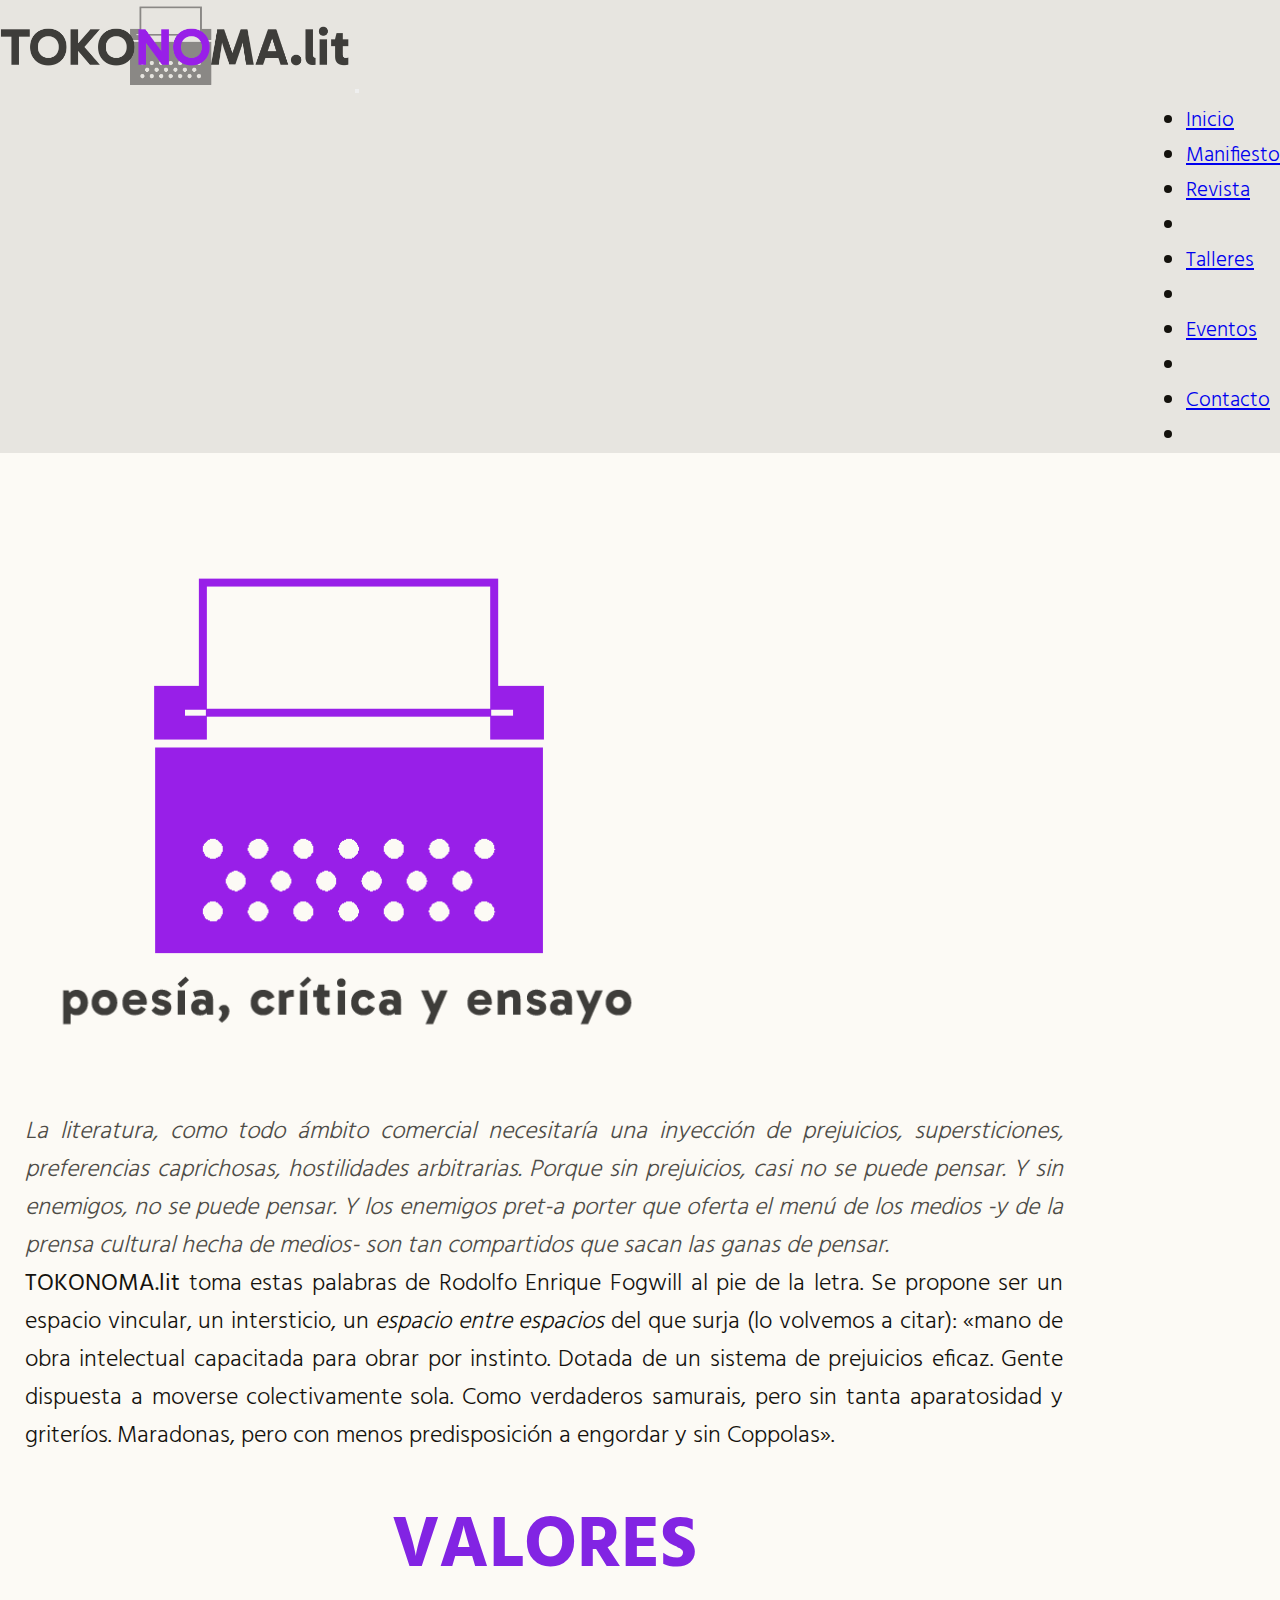
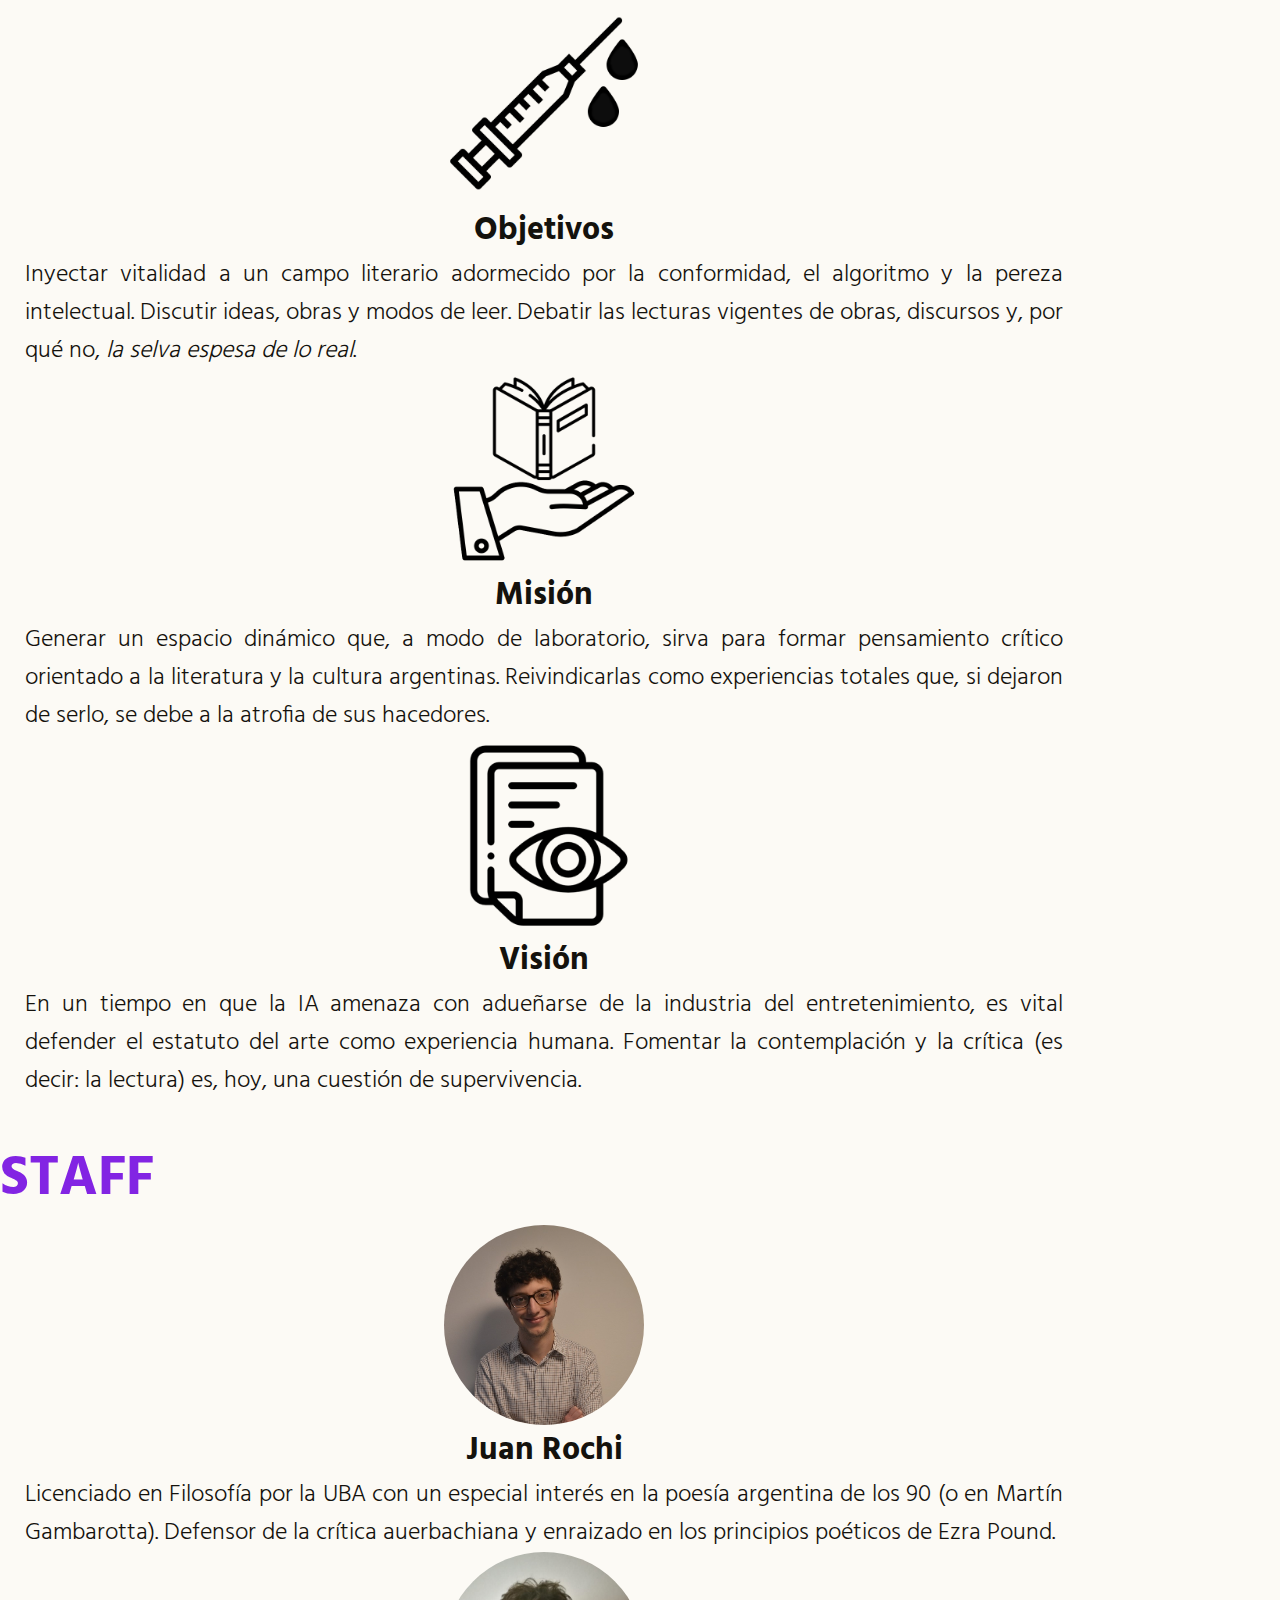
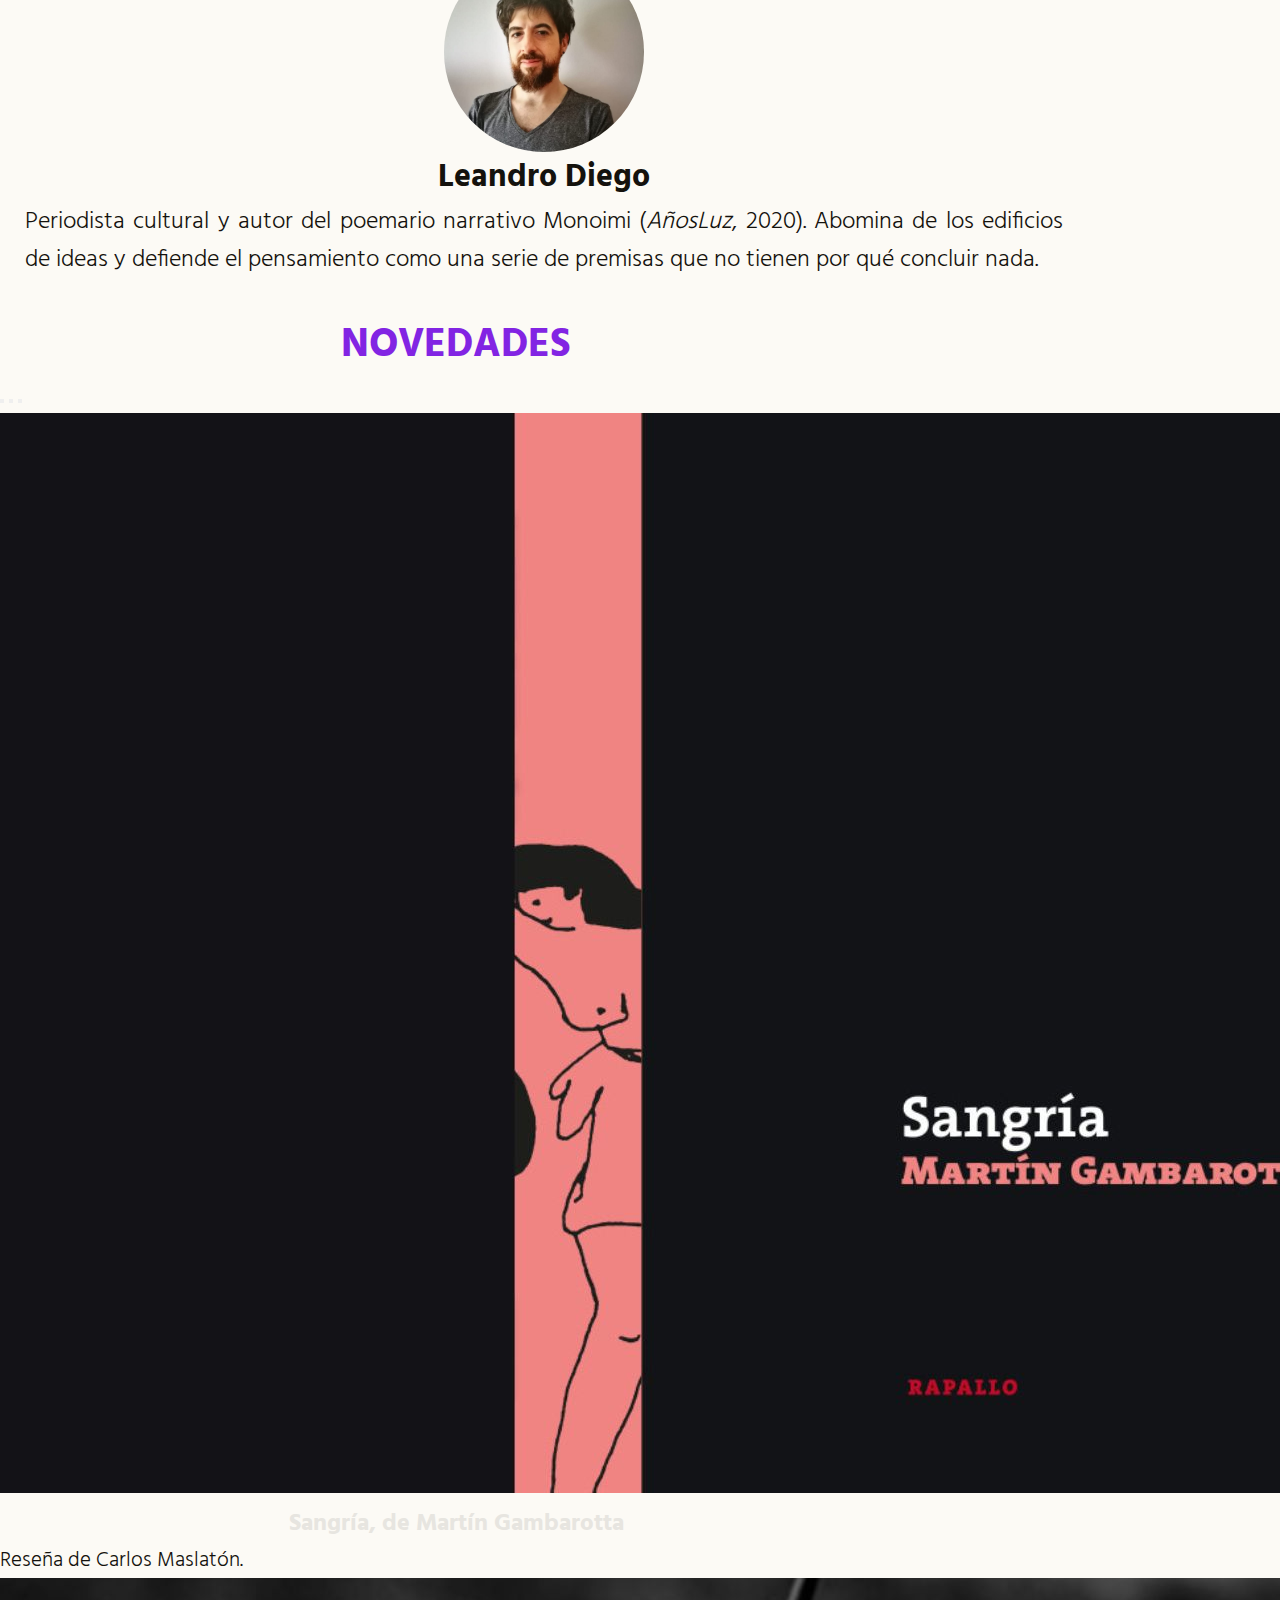
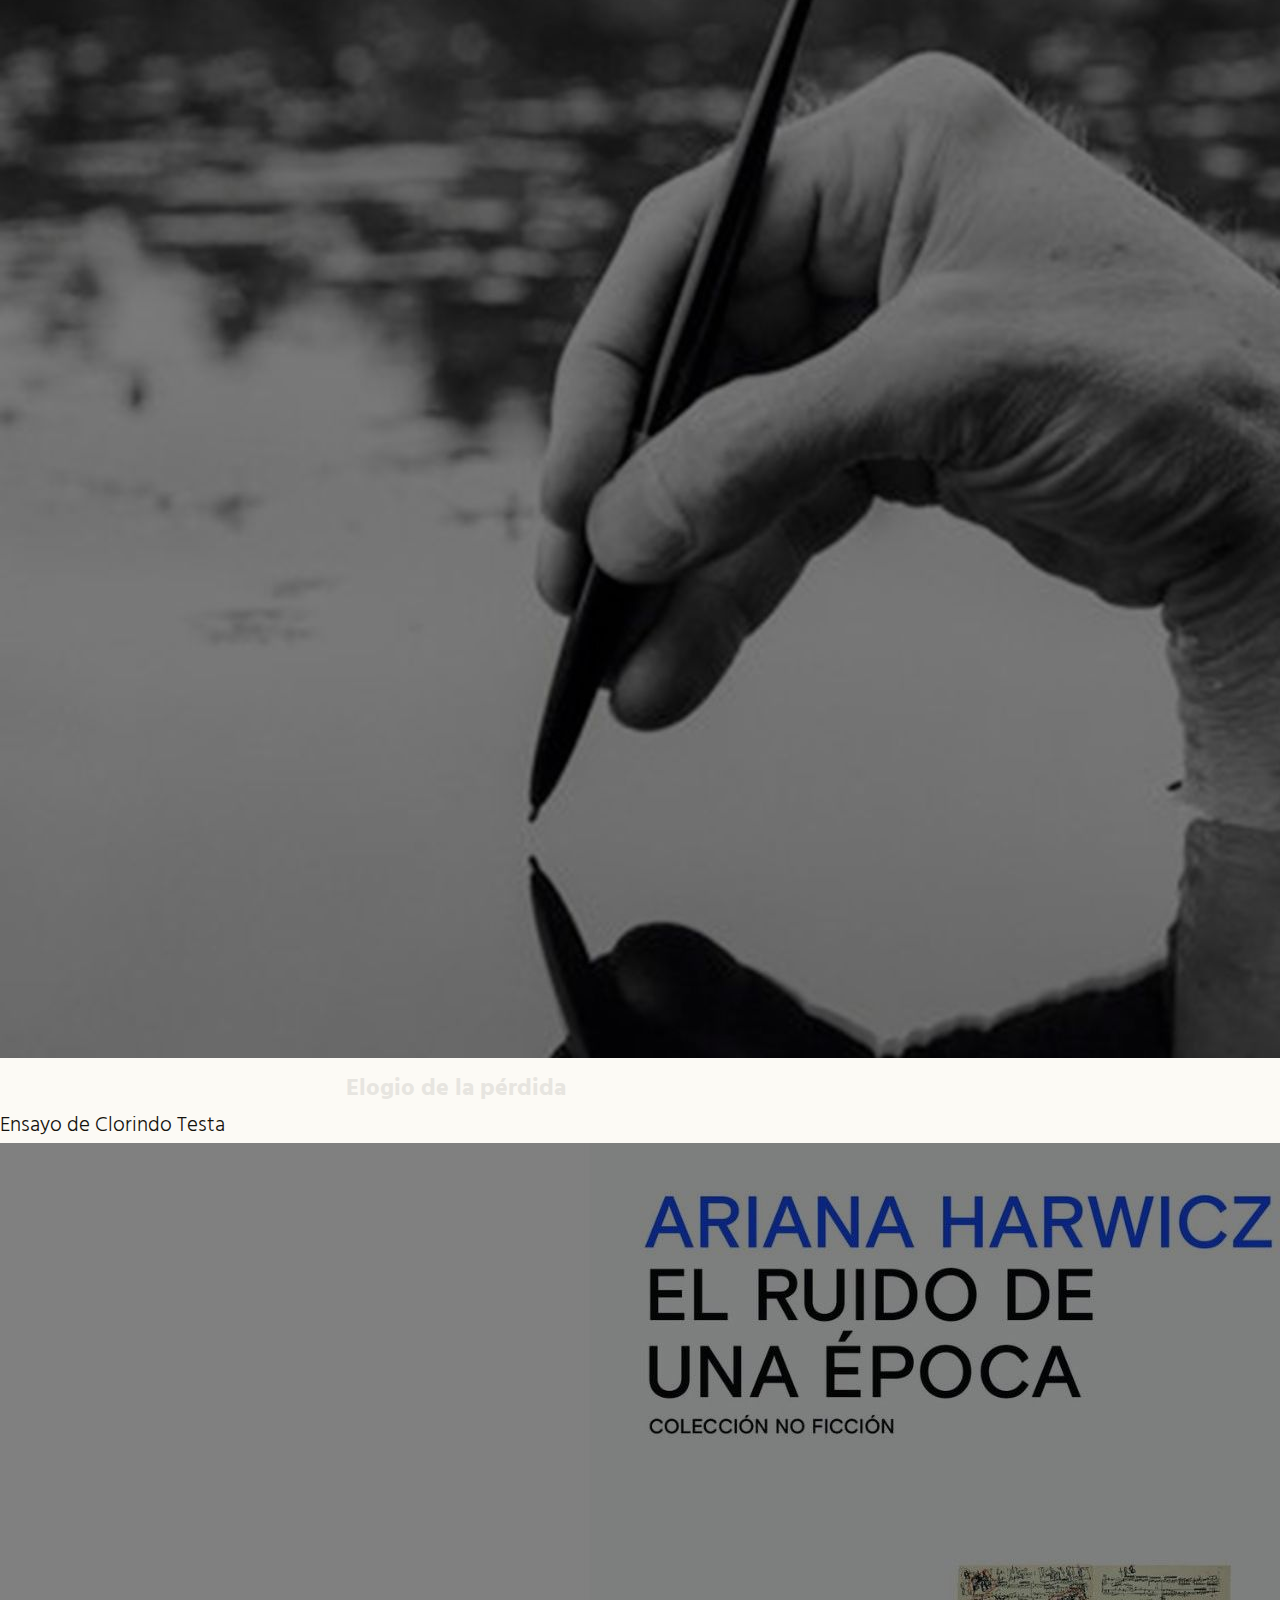
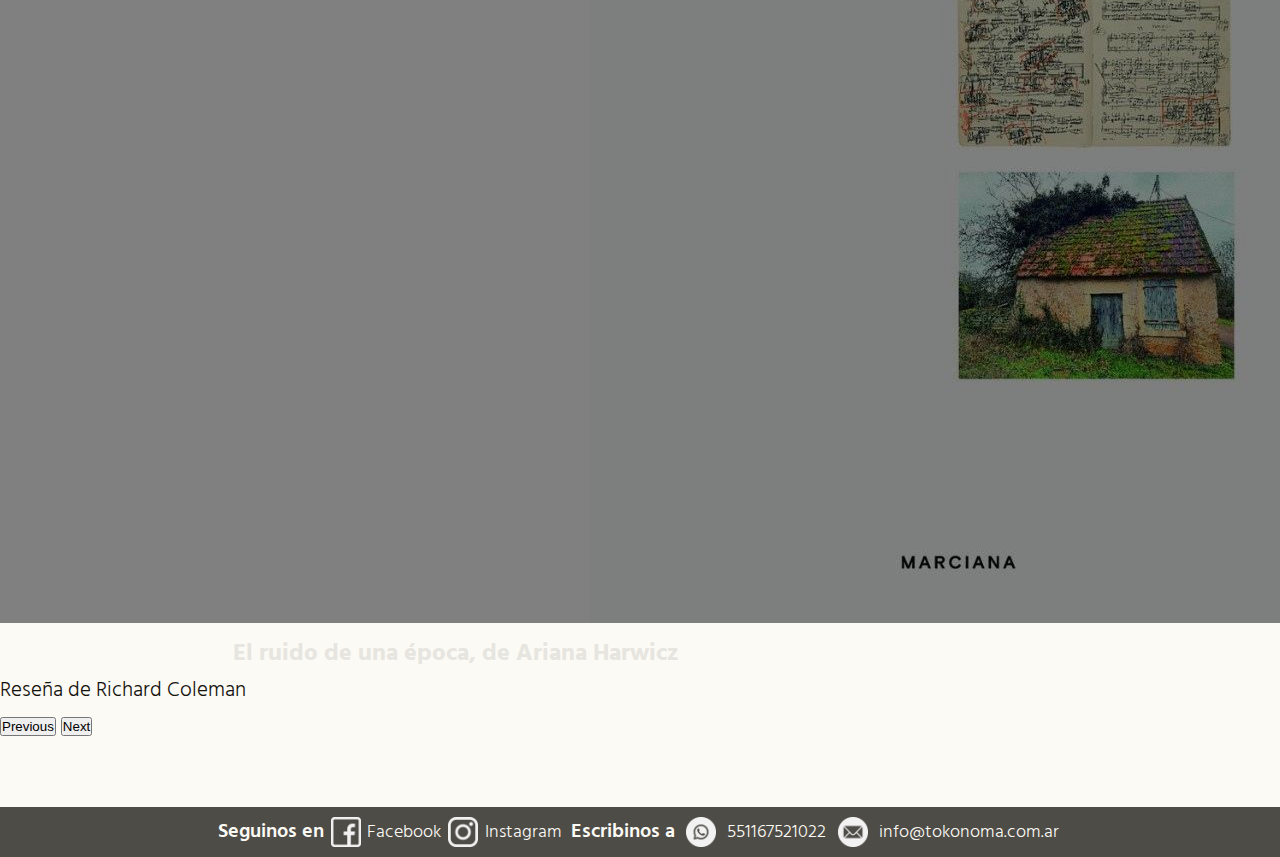
==== index.html @ 9d79e7ce "Update CSS general" ====
<!DOCTYPE html>
<html lang="en">
<head>
    <meta charset="UTF-8"> 
    <meta name="viewport" content="width=device-width, initial-scale=1.0">
    <title>TOKONOMA.lit</title> 
    <link href="https://cdn.jsdelivr.net/npm/bootstrap@5.3.2/dist/css/bootstrap.min.css" rel="stylesheet" integrity="sha384-T3c6CoIi6uLrA9TneNEoa7RxnatzjcDSCmG1MXxSR1GAsXEV/Dwwykc2MPK8M2HN" crossorigin="anonymous">
    <!--MI HOJA DE CSS -->
    <link rel="stylesheet" href="./CSS/Style.css">
</head>

<body>
     <!-- HEADER: section Logo & Menú -->
    <header>
        <nav class="navbar navbar-expand-lg bg-header-color">
            <div class="container">
              <a class="navbar-brand" href="index.html"><img src="./images/titulo-sitio.png" alt="logo y título del sitio"></a>
              <button class="navbar-toggler" type="button" data-bs-toggle="collapse" data-bs-target="#navbarNav" aria-controls="navbarNav" aria-expanded="false" aria-label="Toggle navigation">
                <span class="navbar-toggler-icon"></span>
              </button>
              <div class="collapse navbar-collapse navbar-align" id="navbarNav">
                <ul class="navbar-nav">
                  <li class="nav-item">
                    <a class="nav-link" aria-current="page" href="index.html">Inicio</a>
                  </li>
                  <li class="nav-item">
                    <a class="nav-link" href="./page/manifiesto.html">Manifiesto</a>
                  </li>
                  <li class="nav-item">
                    <a class="nav-link" href="./page/revista.html">Revista</a>
                <li class="nav-item">
                <li class="nav-item">
                        <a class="nav-link" href="./page/talleres.html">Talleres</a>
                    <li class="nav-item">
                    <li class="nav-item">
                            <a class="nav-link" href="./page/eventos.html">Eventos</a>
                    <li class="nav-item">
                    <li class="nav-item">
                            <a class="nav-link" href="./page/contacto.html">Contacto</a>
                    <li class="nav-item">
                </ul>
              </div>
            </div>
          </nav>

</header>
    <!-- FIN DE HEADER: section Logo & Menú -->
   
            <!-- HOME, sección 1 -->
 <main class="container container-general">
            <section id="presentacion" class="container seccion-presentacion ">
   
    <img class="imagen-presentacion container" src="./images/logo-completo.png" alt="logo de Tokonoma.lit">

<div class="contenedor-texto-presentacion">
    <p class="citas_index"><em>La literatura, como todo ámbito comercial necesitaría una inyección de prejuicios, supersticiones, preferencias caprichosas, hostilidades arbitrarias. Porque sin prejuicios, casi no se puede pensar. Y sin enemigos, no se puede pensar. Y los enemigos pret-a porter que oferta el menú de los medios -y de la prensa cultural hecha de medios- son tan compartidos que sacan las ganas de pensar.</em></p>
    <p class="parrafos_index"><strong>TOKONOMA.lit</strong> toma estas palabras de Rodolfo Enrique Fogwill al pie de la letra. Se propone ser un espacio vincular, un intersticio, un <em>espacio entre espacios</em> del que surja (lo volvemos a citar): «mano de obra intelectual capacitada para obrar por instinto. Dotada de un sistema de prejuicios eficaz. Gente dispuesta a moverse colectivamente sola. Como verdaderos samurais, pero sin tanta aparatosidad y griteríos. Maradonas, pero con menos predisposición a engordar y sin Coppolas».</p>
</div>
<br>
</section>

<!-- HOME, sección 2 -->
<h1>VALORES</h1>
<div class="container text-justify">
  <div class="row align-items-center">
    <div class="col col-md-12 col-xl-4">
        <div class="section-valores">
            <div class="contenedor-imagen-seccion-valores"> 
                <img class="imagenes_seccion_valores" src="./images/objetivos.png" alt="imagen ilustrativa sobre los objetivos del sitio">
            </div>
            <p class="subtitulos-index">Objetivos</p>
        <p class="parrafos_index">Inyectar vitalidad a un campo literario adormecido por la conformidad, el algoritmo y la pereza intelectual. Discutir ideas, obras y modos de leer. Debatir las lecturas vigentes de obras, discursos y, por qué no, <em>la selva espesa de lo real</em>.</p>
    </div>
    </div> 
    <div class="col col-md-12 col-xl-4">
        <div class="section-valores">
            <div class="contenedor-imagen-seccion-valores">
            <img class="imagenes_seccion_valores" src="./images/mision.png" alt="imagen ilustrativa de la misión del sitio">
        </div>
                <p class="subtitulos-index">Misión</p>
            <p class="parrafos_index">Generar un espacio dinámico que, a modo de laboratorio, sirva para formar pensamiento crítico orientado a la literatura y la cultura argentinas. Reivindicarlas como experiencias totales que, si dejaron de serlo, se debe a la atrofia de sus hacedores.</p>
        </div>
    </div>
    <div class="col col-md-12 col-xl-4">
        <div class="section-valores">
            <div class="contenedor-imagen-seccion-valores">
        <img class="imagenes_seccion_valores" src="./images/vision.png" alt="imagen ilustrativa de la visión del sitio">
        </div>
            <p class="subtitulos-index">Visión</p>
            <p class="parrafos_index">En un tiempo en que la IA amenaza con adueñarse de la industria del entretenimiento, es vital defender el estatuto del arte como experiencia humana. Fomentar la contemplación y la crítica (es decir: la lectura) es, hoy, una cuestión de supervivencia.</p>
        </div>
    </div>
  </div>
</div>
<br>

            <!-- HOME, sección 3 -->
            <div class="container text-center">
                <h2>STAFF</h2>
                  <div class="row">
                    <div class="col col-md-12 col-xl-6">
                      <div class="section-valores">
                <div class="contenedor-section-staff">
                <div class="contendor-imagen-section-staff"><img class="imagenes_seccion_staff" src="./images/juan.jpg" alt="Foto presentación de Juan Rochi"></div>
                    <p class="subtitulos-index">Juan Rochi</p>
                    <p class="parrafos_index">Licenciado en Filosofía por la UBA con un especial interés en la poesía argentina de los 90 (o en Martín Gambarotta). Defensor de la crítica auerbachiana y enraizado en los principios poéticos de Ezra Pound.</p>
                </div>
                </div>
                    </div>
                    <div class="col col-md-12 col-xl-6">
                      <div class="section-valores">
                <div class="contenedor-section-staff">
                        <div class="contendor-imagen-section-staff"><img class="imagenes_seccion_staff" src="./images/leandro.jpg" alt="Foto presentación de Leandro Diego"></div>
                    <p class="subtitulos-index">Leandro Diego</p>
                    <p class="parrafos_index">Periodista cultural y autor del poemario narrativo Monoimi (<em>AñosLuz</em>, 2020). Abomina de los edificios de ideas y defiende el pensamiento como una serie de premisas que no tienen por qué concluir nada.</p>
                </div>
                </div>
                    </div>
                  </div>
                </div>
                <br>


            <!-- HOME, sección 4 -->
            <section class="container container-carousel">
            <h3>NOVEDADES</h3>
            <div id="carouselExampleCaptions" class="carousel slide">
              <div class="carousel-indicators">
                <button type="button" data-bs-target="#carouselExampleCaptions" data-bs-slide-to="0" class="active" aria-current="true" aria-label="Slide 1"></button>
                <button type="button" data-bs-target="#carouselExampleCaptions" data-bs-slide-to="1" aria-label="Slide 2"></button>
                <button type="button" data-bs-target="#carouselExampleCaptions" data-bs-slide-to="2" aria-label="Slide 3"></button>
              </div>
              <div class="carousel-inner">
                <div class="carousel-item active">
                  <img src="./images/carousel-img-1.jpg" class="d-block w-100" alt="imagen ilustrativa de la primera de las novedades">
                  <div class="carousel-caption d-none d-md-block">
                    <h5 class="h5-fondo-oscuro">Sangría, de Martín Gambarotta</h5>
                    <p>Reseña de Carlos Maslatón.</p>
                  </div>
                </div>
                <div class="carousel-item">
                  <img src="./images/carousel-img-2.jpg" class="d-block w-100" alt="imagen ilustrativa de la segunda de las novedades">
                  <div class="carousel-caption d-none d-md-block">
                    <h5 class="h5-fondo-oscuro">Elogio de la pérdida</h5>
                    <p>Ensayo de Clorindo Testa</p>
                  </div>
                </div>
                <div class="carousel-item">
                  <img src="./images/carousel-img-3.jpg" class="d-block w-100" alt="imagen ilustrativa de la tercera de las novedades">
                  <div class="carousel-caption d-none d-md-block">
                    <h5 class="h5-fondo-oscuro">El ruido de una época, de Ariana Harwicz</h5>
                    <p>Reseña de Richard Coleman</p>
                  </div>
                </div>
              </div>
              <button class="carousel-control-prev" type="button" data-bs-target="#carouselExampleCaptions" data-bs-slide="prev">
                <span class="carousel-control-prev-icon" aria-hidden="true"></span>
                <span class="visually-hidden">Previous</span>
              </button>
              <button class="carousel-control-next" type="button" data-bs-target="#carouselExampleCaptions" data-bs-slide="next">
                <span class="carousel-control-next-icon" aria-hidden="true"></span>
                <span class="visually-hidden">Next</span>
              </button>
              <br>
            </div>
        </section>

</main>

            <!-- FOOTER -->
<footer>
    
 <section class="footer row container-fluid">   
<div class="footer-redes col-12 col-lg-6" id="RRSS">
    <div class="contenedor-redes">
        <div class="contenedor-iconos-redes">
<p class="titulo-redes">Seguinos en</p>
<div class="icono-facebook"><img src="./images/facebook.png" alt="logo de Facebook"></div>
<div class="link-facebook"><a href="https://facebook.com/tokonoma.lit">Facebook</a></div>
<div class="icono-instagram"><img src="./images/logotipo-de-instagram.png" alt="logo de Instagram"></div>
<div class="link-instagram"><a href="https://instagram.com/tokonoma.lit">Instagram</a></div>
</div>
    </div>
</div>

<div class="footer-contacto col-12 col-lg-6" id="MAIL & TEL">
    <div class="contenedor-contacto">
        <div class="contenedor-iconos-contacto">
        <p class="titulo-contacto">Escribinos a</p>
        <div class="icono-whatsapp"><img src="./images/whatsapp.png" alt="logo de WhatsApp"></div>
        <div class="link-whatsapp"><a href="https://wa.me/5491167521022">551167521022</a></div>
        <div class="icono-mail"><img src="./images/correo-electronico.png" alt="logo de correo electrónico"></div>
        <div class="link-mail"><a href="mailto:talleres.leandrodiego@gmail.com">info@tokonoma.com.ar</a></div>
    </div>
    </div>
</div>
</section>
</footer>
<script src="https://cdn.jsdelivr.net/npm/bootstrap@5.3.2/dist/js/bootstrap.bundle.min.js" integrity="sha384-C6RzsynM9kWDrMNeT87bh95OGNyZPhcTNXj1NW7RuBCsyN/o0jlpcV8Qyq46cDfL" crossorigin="anonymous"></script>
</body>
</html>
---- CSS/Style.css ----
/* estructura de comentarios*/

/*edición css x  IDs*/

                                                                /* COLORES

fondo claro #FCFAF5
texto sobre fondo claro #0D0D0D
citas sobre fondo claro #4E4C47

fondo oscuro (footer) #4E4C47
texto sobre fondo oscuro  #FCFAF5

fondo medio (header y widgets) #E7E5E0

color de acento / links #8224E3

                                                                    */



/*Fuente importada desde GoogleFonts*/

@import url('https://fonts.googleapis.com/css2?family=Hind:wght@300;500;700&family=Young+Serif&display=swap');
/*cómo citar la fuente: 
font-family: 'Hind', sans-serif;
font-family: 'Young Serif', serif;*/

                                                 /*UNIDAD DE MEDIDA = 1REM = 16PX*/

html {
    font-family: 'Hind', sans-serif;
    font-size: 100%;
}

*  {
    margin: 0;
    padding: 0;
    box-sizing: border box;
    }
    

                                                /* TAMAÑOS DE FUENTE, GENERAL *

                                               /* CSS HEADER */

                                                  /* CSS HEADER */


.navbar-align{
    display:flex;
    justify-content: right;
}
        
 header img {
width: 350px;
 }
.bg-header-color {
 background-color: #E7E5E0;   
}

 nav a:visited {
    color:dimgray;
        }
nav a:hover {
    text-decoration: overline;
}

nav a:active {
    text-decoration: overline;
    color:#8224e3;
}

 
 
 /* CSS para la página INDEX */
                                                                                                                    /* ejemplo x etiqueta */
 body {
    background-color: #FCFAF5;
}
    body {
     font-family: 'Hind', sans-serif;
     font-weight: 300;
     font-size: 16pt;
     text-align: justify;
     color: #14120D;
    }

.caja-presentacion {
display: flex;
flex-direction: column;
justify-content: center;
padding-bottom: 50px;
}

.seccion-presentacion {
    display: flex;
    flex-direction: column;
    justify-content: center;
}

@media screen and (min-width: 990px) {
    .imagen-presentacion {
    width:696px;
    }
    }
        

.contenedor-texto-presentacion {
    display: flex;
    flex-direction: column;
    justify-content: center;
    padding: 0px 25px 0px 25px;
}


    .contenedor-valores {
display: flex;
flex-wrap: wrap;
justify-content: center;
flex-direction: row;
align-items: center;
padding-bottom: 50px;
background-color: #F3F1EC;
 }

 .imagenes_seccion_valores {
    width: 200px;
 }

 .imagenes-seccion-revista {
    width: 100%;
    border-radius: 5%;
 }

 .contenedor-imagen-seccion-valores {
    display: flex;
    justify-content: center;
 }

 .contenedor-imagen-seccion-revista {
    display: flex;
    justify-content: center;
 }

 .subtitulos-index {
    text-align: center;
    font-size: 2rem; 
    font-weight: bold;  
    
 }

 .subtitulos-revista {
    text-align: center;
    font-size: 2rem; 
    font-weight: bold;  
    
 }

 .sub-subtitulos-index {
    text-align: center;
    font-size: 2rem; 
    font-weight:400;
 }



 .grilla-valores {
display: flex;
justify-content: center;
 }

 .section-valores {
    padding: 0px 25px 0px 25px;
 }

 .section-revista {
    padding: 0px 25px 0px 25px;
 }


.contenedor-satff {
    display:flex;
    justify-content: center;
    flex-direction: column;
    padding-bottom: 50px;
}

.section-staff {
    padding: 0px 125px 0px 125px;
}

.grilla-staff {
    display: flex;
    justify-content: center;
    flex-direction:row;
     }

.imagenes_seccion_staff {
        width: 200px;
}

.contenedor-section-staff {
    display:flex;
    justify-content: center;
    flex-direction: column;  
}

.contendor-imagen-section-staff {
    display: flex;
    justify-content: center;
}

.imagenes_seccion_staff {
    border-radius: 100%;
}

.contenedor-novedades {
    display: flex;
    justify-content: center;
    flex-direction: column;
    padding-bottom: 50px;
    background-color: #F3F1EC;
}

.contenedor-video {
    display:flex;
    justify-content: center;
}

    .citas_index {
        font-size: 1.5rem;
    color: #4E4C47;
    font-style: italic;
    }

.parrafos_index {
    font-size: 1.5rem;
    text-align: justify;
}

.parrafos_index {
    font-size: 1.5rem;
    text-align: justify;
}

.contenedor-talleres3 {
    padding-bottom: 100px;
}

.check-align {
    text-align: center;
    display: flex;
    justify-content: center;
}

.button-submit-align {
    display: flex;
    justify-content: center;   
}
                                                        /* CSS GENERAL */
h1 {
font-size: 4.5rem; 
text-align: center;
color: #8224e3;
}
                                                         
h2 {
font-size: 3.5rem;
color: #8224e3;
}
                                                         
h3{
font-size: 2.5rem;
text-align: center;
color: #8224e3;
}

h4 {
font-size: 2rem; 
text-align: center;
color: #8224e3;   
}

h5 {
    font-size: 1.5rem; 
    text-align: center;
    color:#14120D;    
}

.h5-fondo-oscuro {
    font-size: 1.5rem; 
    text-align: center;
    color:#E7E5E0;    
}

.h1_en_index {
    font-size: 4.5rem; 
    text-align: center;
    color: #8224e3;    
}

                                                        /* CSS MANIFIESTO */
.texto_manifiesto {
    font-size: 1.5rem;
}
.contenedor-manifiesto {
    display: flex;
    flex-direction: column;
    justify-content: center;
    padding: 0px 25px 50px 25px;
}


                                                        /* CSS TALLERES */
.contenedor-talleres {
    display: flex;
    flex-direction: column;
    justify-content: center;
    padding: 0px 25px 50px 25px; 
}

.contenedor-talleres2 {
    display:flex;
    justify-content: center;
    padding-bottom: 50px;
}
                                                        /* CSS REVISTA */

.contenedor-revista {
    display: flex;
    flex-direction: column;
    justify-content: center;
    padding: 0px 25px 50px 25px; 
}

.grid-container {
    display: grid;
    grid-template-areas: 
    "img1 img2 texto2"
    "img1 img3 img3"
    "texto1 texto3 texto3";
    grid-template-columns: 1fr 1fr 1fr;
    grid-template-rows: 450px 550px 200px;
    justify-content: center;
    row-gap: 20px;
    column-gap: 20px;
    
}

.grid-container img {
    width:100%;
    height:100%;
}

.grid-img-1 {
grid-area: img1;
}

.grid-img-2 {
    grid-area: img2;   
}

.grid-img-3 {
    grid-area: img3;  
}

.grid-texto-titulo {
    text-align: center;
    font-size: 2rem; 
    font-weight: bold;  
}

.grid-texto-1 {
    grid-area: texto1;
}

.grid-texto-2 {
    grid-area: texto2;
    align-self: center;
}

.grid-texto-3 {
    grid-area: texto3;
}

/* MEDIA QUERYS */



                                                        /* CSS EVENTOS */
.contendor-eventos {
    display: flex;
    flex-direction: column;
    justify-content: center;
    padding: 0px 25px 50px 25px;   
}  

.contenedor-presentacion-eventos {
    display: flex;
    flex-direction: column;
    justify-content: center;
    padding-bottom: 50px;
}

.contenedor-fecha-eventos {
    display: flex;
    flex-direction: column;
    justify-content: center;
    padding-bottom: 50px;  
}

.contenedor-calendario {
    display: flex;
    flex-direction: column;
    justify-content: center;  
}

.texto-eventos-fecha {
    text-align: center;
    font-size: 2rem;
}

.contenedor-lugar-eventos {
    display: flex;
    flex-direction: column;
    justify-content: center;
    padding-bottom: 50px;   
}

.contenedor-mapa {
    text-align: center;
}

.texto-eventos-lugar {
    text-align: center;
    font-size: 2rem;
}

.h2-en-paginas {
    color: #14120D;
    text-align: center;
}

.h3-en-paginas {
    color: #14120D;
    text-align: center;
}
    
.h4-en-paginas {
    color: #14120D;
    text-align: center;
}

.descripción_eventos {
    font-size: 1.5rem;
}
                                                        /* CSS CONTACTO */

.contenedor-pagina-contacto {
    display: flex;
    flex-direction: column;
    justify-content: center;
    padding: 0px 25px 50px 25px;  
}

.formulario_contacto {
    font-size: 1.5rem;
}

.formulario_contacto {
    text-align: center;
}
                                                        /* CSS para el FOOTER */

@media only screen and (min-width: 990px) {
.footer {
    Height:50px
}
}
        
@media only screen and (max-width: 989px) {
    .footer {
Height:90px
}
}
                                                            

footer {
    background-color: #4E4C47;
    font-family: 'Hind', sans-serif;
    color: #FCFAF5;
    font-weight: 600;
    display: flex;
    justify-content: center;
}

footer img, svg{
    width: 30px;
}

footer a {
    font-family: 'Hind', sans-serif;
    color: #FCFAF5;
    font-weight: 300;
}

.footer {
    display: flex; 
    justify-content: center;
    padding: 0px 25px 0px 25px;
   
 }

 footer a {
    text-decoration: none;
    font-size: 1.1rem;
 }

 footer p {
    font-size: 1.25rem;
    color: #FCFAF5;
 }

.titulo-redes {
    display: flex;
    align-self: center;
    text-align: start;
}


 .footer-redes {
    display: flex;
    justify-content: center;
     }

.contenedor-redes {
    display: flex;
    align-items: center;
}

.contenedor-iconos-redes {
    display: flex;
    align-items: center;
    width: 350px;
    justify-content: space-around;
}
.titulo-redes{
    margin: 0px 0px 0px 0px;
}

.titulo-contacto {
    margin: 0px 0px 0px 0px;    
}
.icono-facebook {
    display: flex;
    align-self: center;
}

.icono-instagram {
    display: flex;
    align-self: center;
}

.contenedor-contacto{
display: flex;
align-items: center;    
}

.titulo-contacto {
text-align: right;
}

.footer-contacto {
    display: flex;
    justify-content: center;
     }

.contenedor-iconos-contacto {
    display: flex;
    align-items: center;
    width: 500px;
    justify-content: space-around;
}

.icono-whatsapp {
    display: flex;
    align-self: center;
}

.icono-mail {
    display: flex;
    align-self: center;
}
 
@media screen and (min-width: 1200px) {
    .container-carousel {
        width: 912px;
    }
    }


    .container-general {
        margin-top: 5%;
        margin-bottom: 5%;
    }
    @media screen and (min-width: 1200px) {
        .container-general {
            width: 85%;
            margin-top: 5%;
            margin-bottom: 5%;
        }
        }
.btn-purpura {
    background-color: #8224e3;
    color: #F3F1EC;
    
}
.btn-align {
    display: flex;
    justify-content: center;
    background-position-y: bottom;
}
.col-margin {
    margin-bottom: 25px;
}
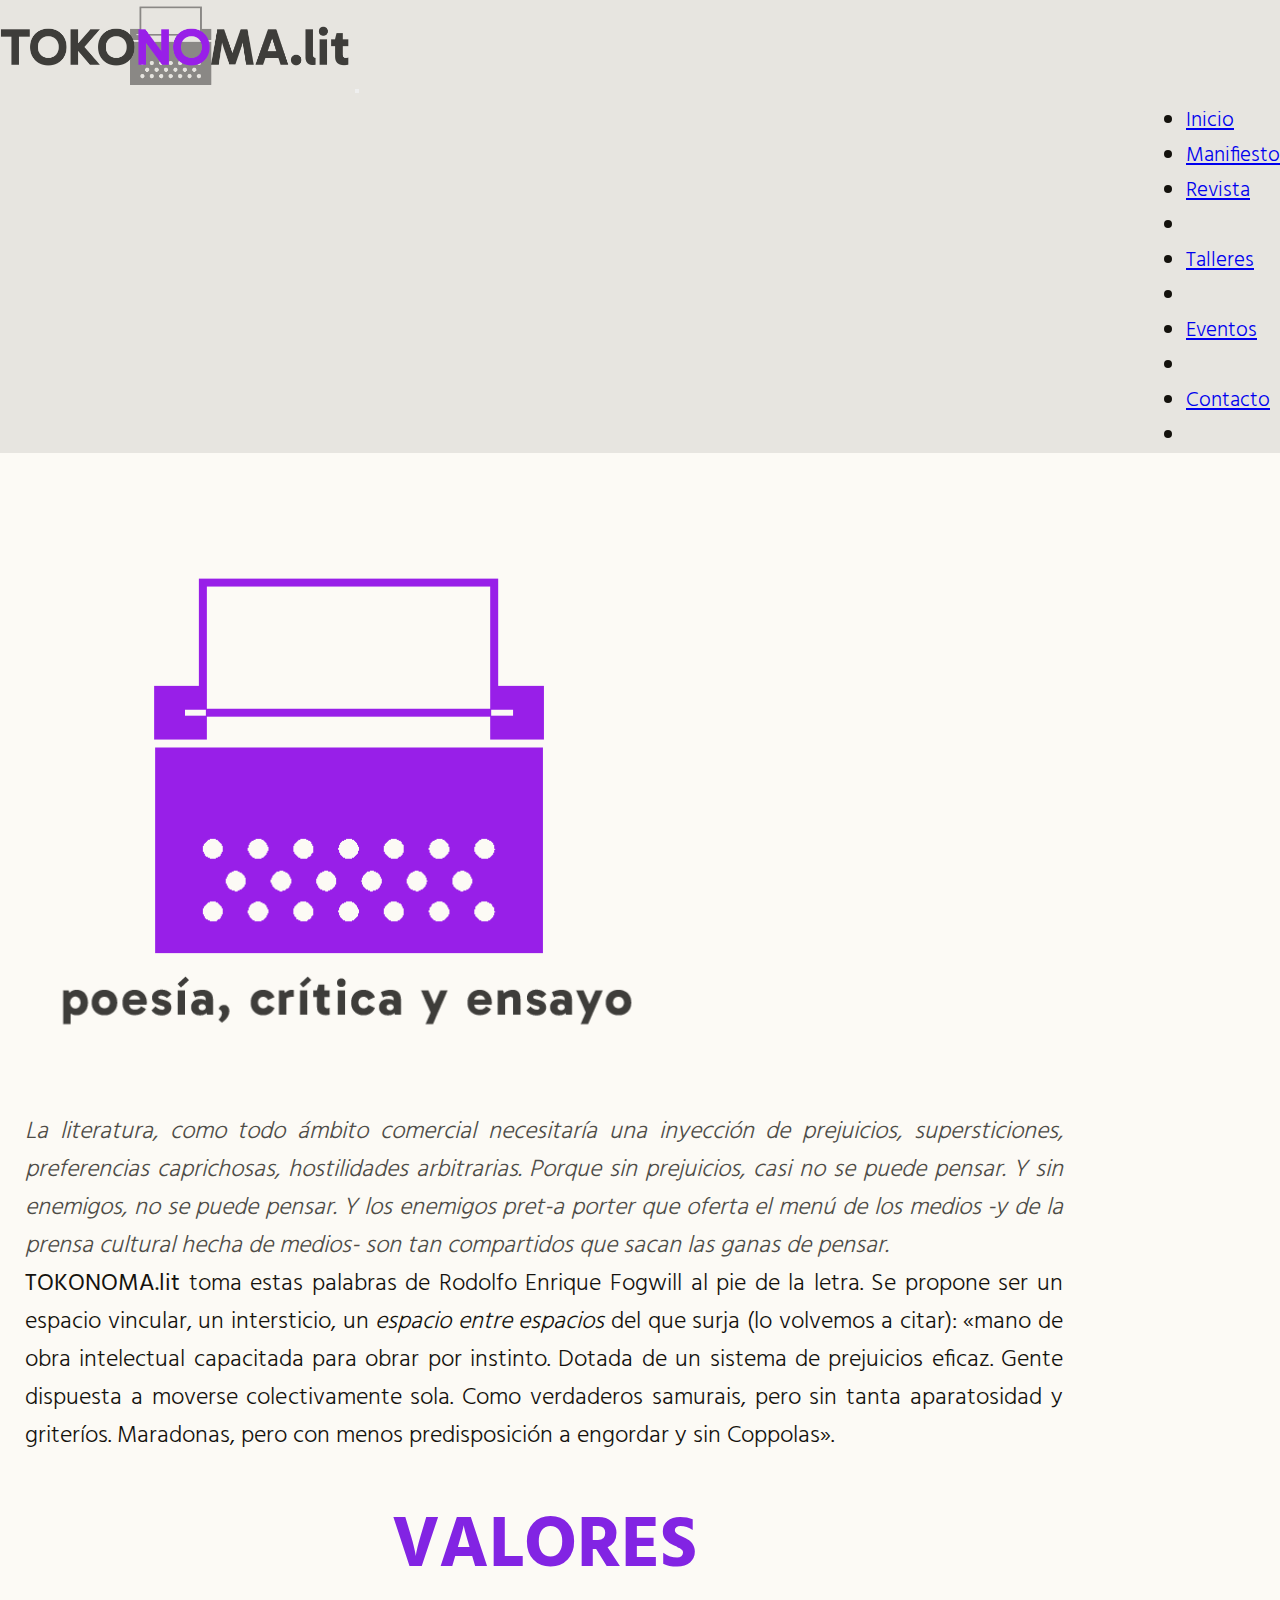
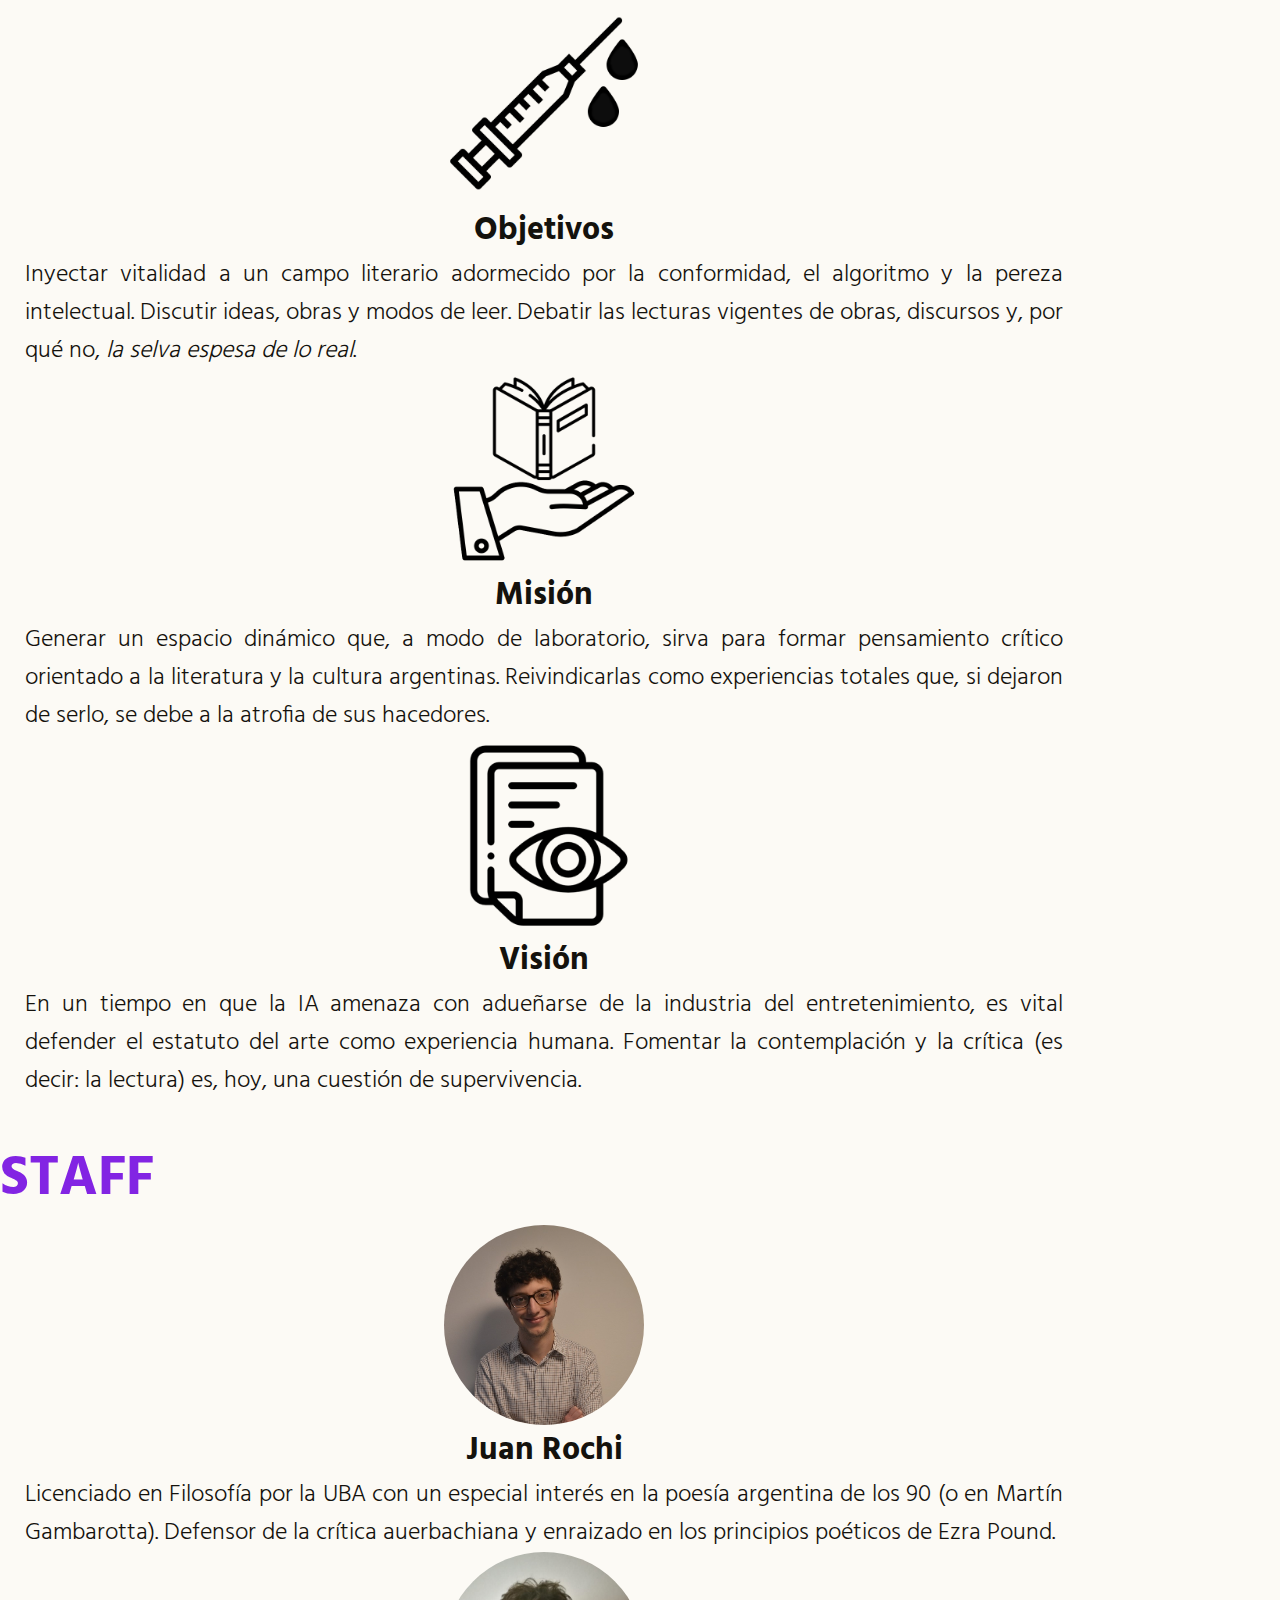
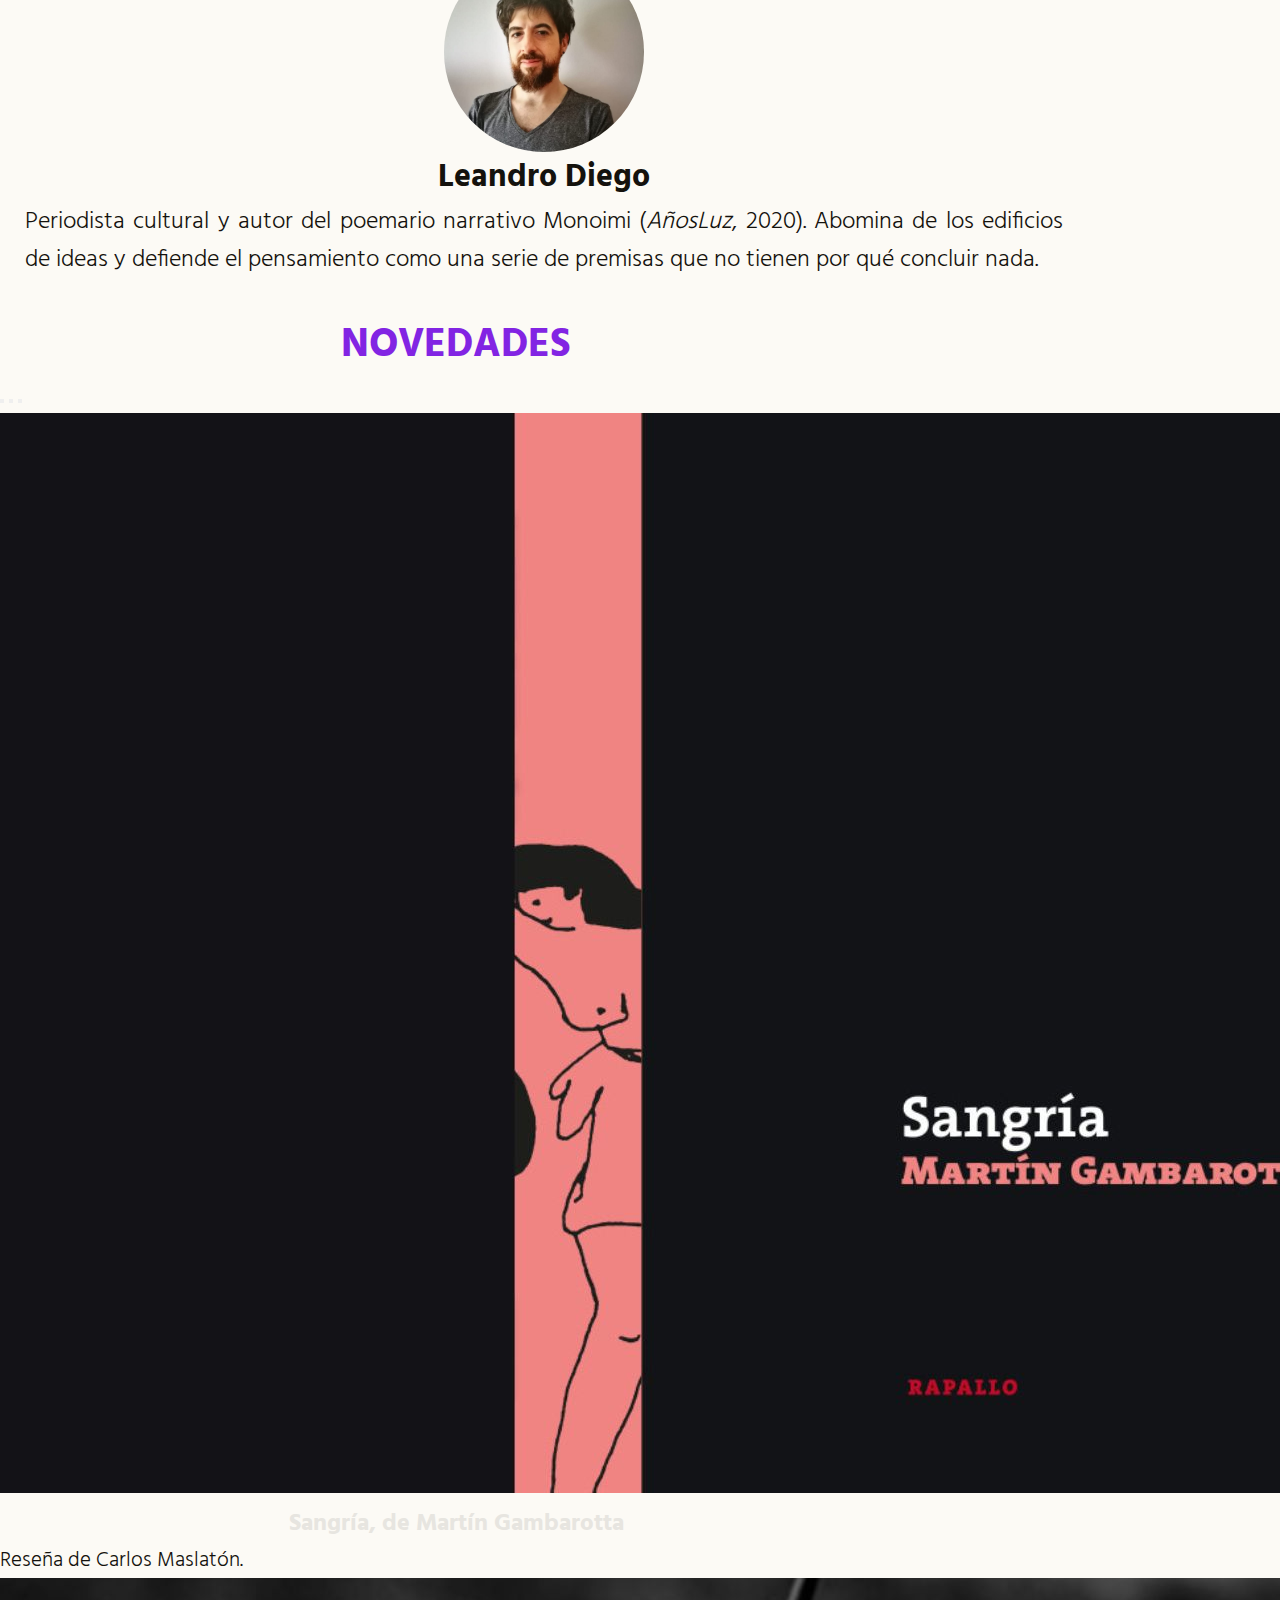
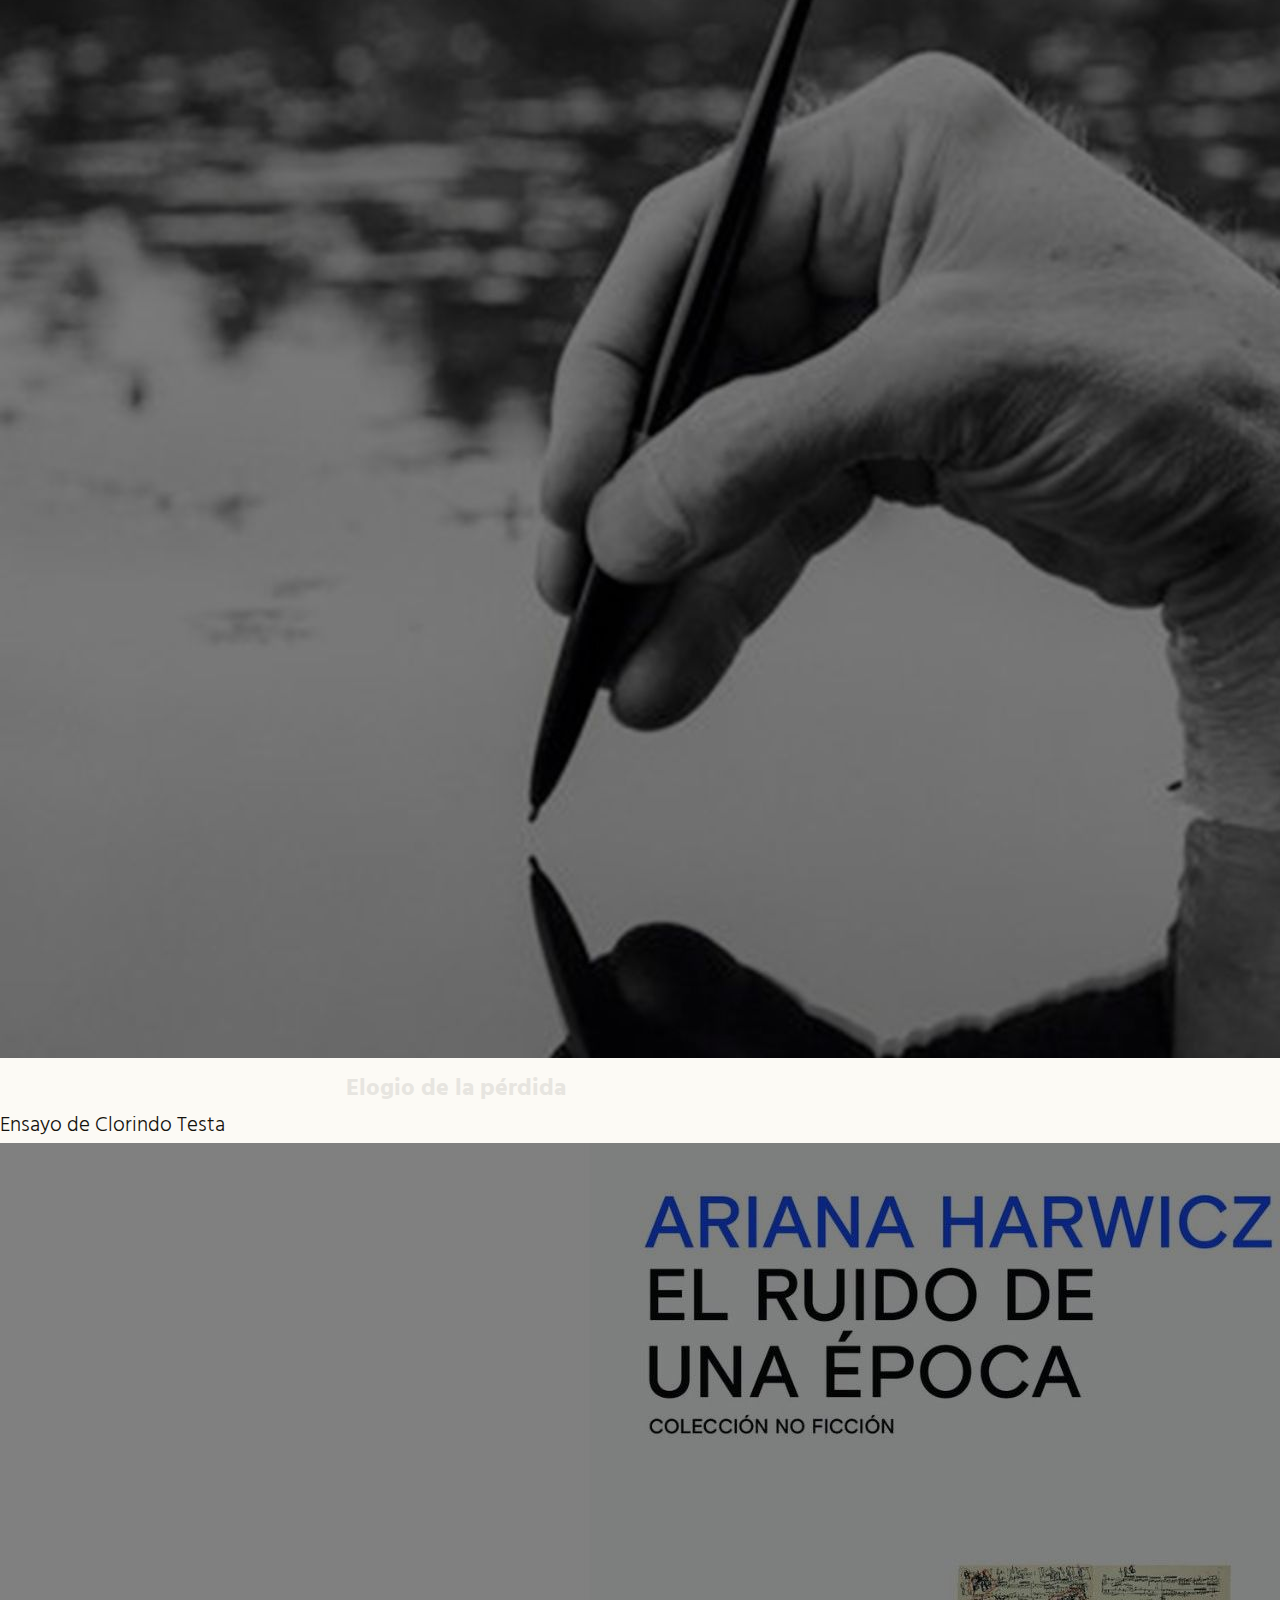
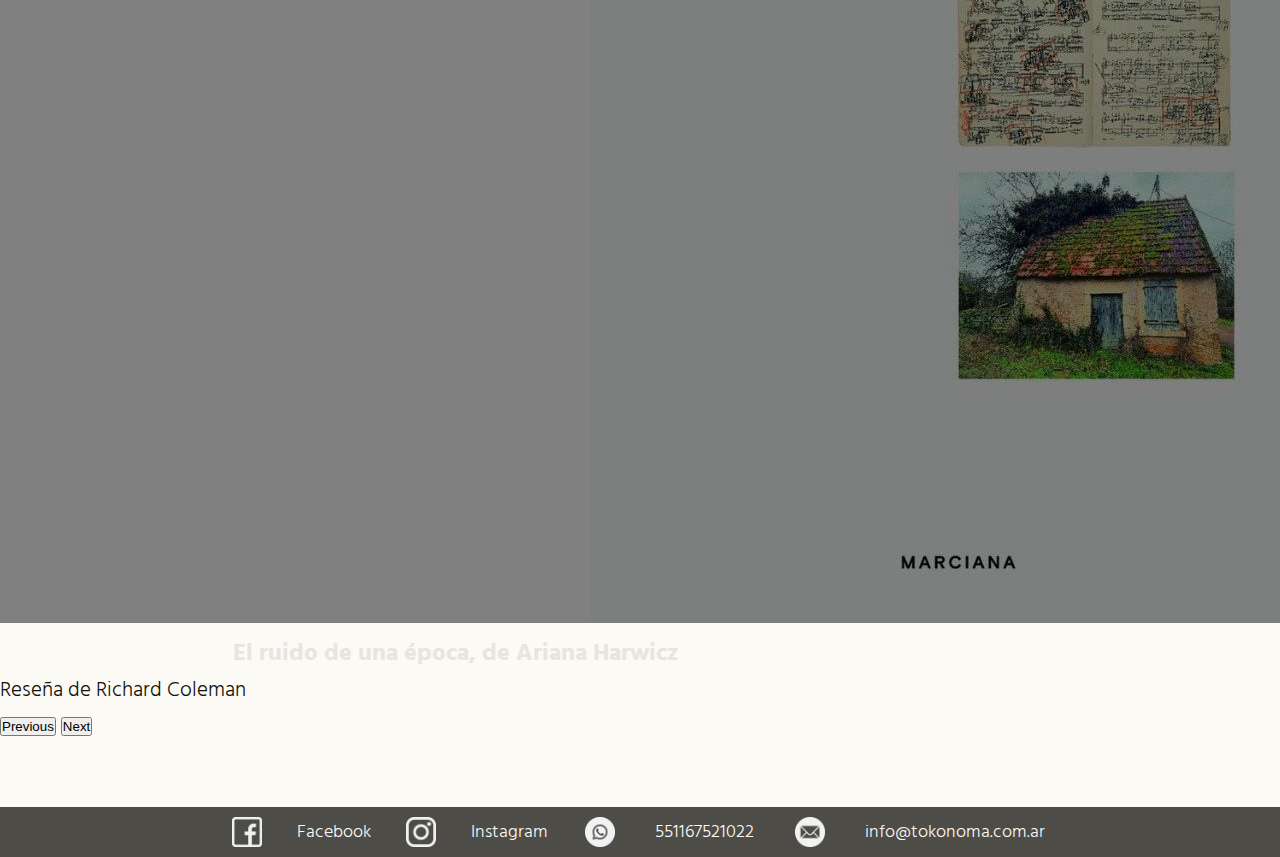
==== commit 1c835039: "Footer OK" ====
--- a/index.html
+++ b/index.html
@@ -174,7 +174,6 @@
 <div class="footer-redes col-12 col-lg-6" id="RRSS">
     <div class="contenedor-redes">
         <div class="contenedor-iconos-redes">
-<p class="titulo-redes">Seguinos en</p>
 <div class="icono-facebook"><img src="./images/facebook.png" alt="logo de Facebook"></div>
 <div class="link-facebook"><a href="https://facebook.com/tokonoma.lit">Facebook</a></div>
 <div class="icono-instagram"><img src="./images/logotipo-de-instagram.png" alt="logo de Instagram"></div>
@@ -186,7 +185,6 @@
 <div class="footer-contacto col-12 col-lg-6" id="MAIL & TEL">
     <div class="contenedor-contacto">
         <div class="contenedor-iconos-contacto">
-        <p class="titulo-contacto">Escribinos a</p>
         <div class="icono-whatsapp"><img src="./images/whatsapp.png" alt="logo de WhatsApp"></div>
         <div class="link-whatsapp"><a href="https://wa.me/5491167521022">551167521022</a></div>
         <div class="icono-mail"><img src="./images/correo-electronico.png" alt="logo de correo electrónico"></div>
--- a/CSS/Style.css
+++ b/CSS/Style.css
@@ -55,6 +55,8 @@
  header img {
 width: 350px;
  }
+
+
 .bg-header-color {
  background-color: #E7E5E0;   
 }
@@ -537,6 +539,7 @@
 .contenedor-redes {
     display: flex;
     align-items: center;
+    justify-content: space-around;
 }
 
 .contenedor-iconos-redes {
@@ -611,6 +614,15 @@
             margin-bottom: 5%;
         }
         }
+@media screen and (max-width: 576px) {
+header img {
+width: 250px;
+
+             }
+             
+}
+
+
 .btn-purpura {
     background-color: #8224e3;
     color: #F3F1EC;
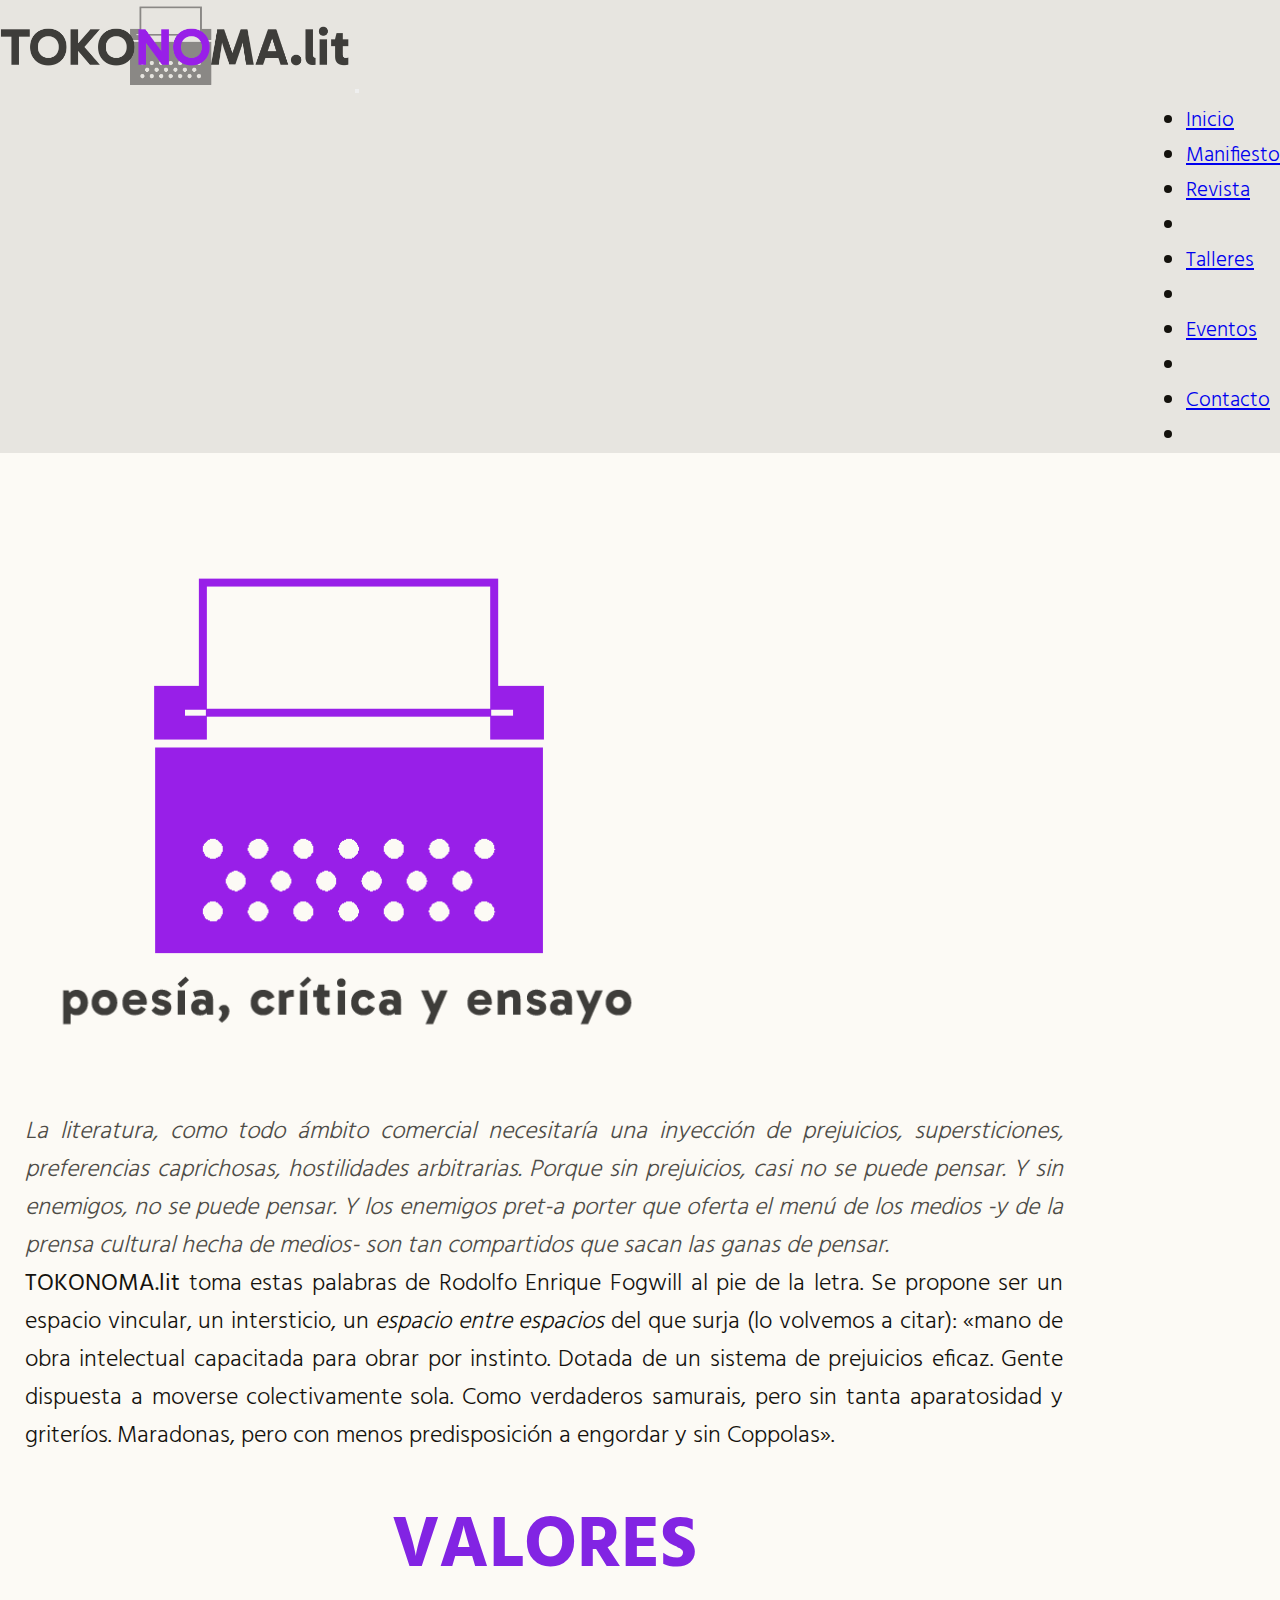
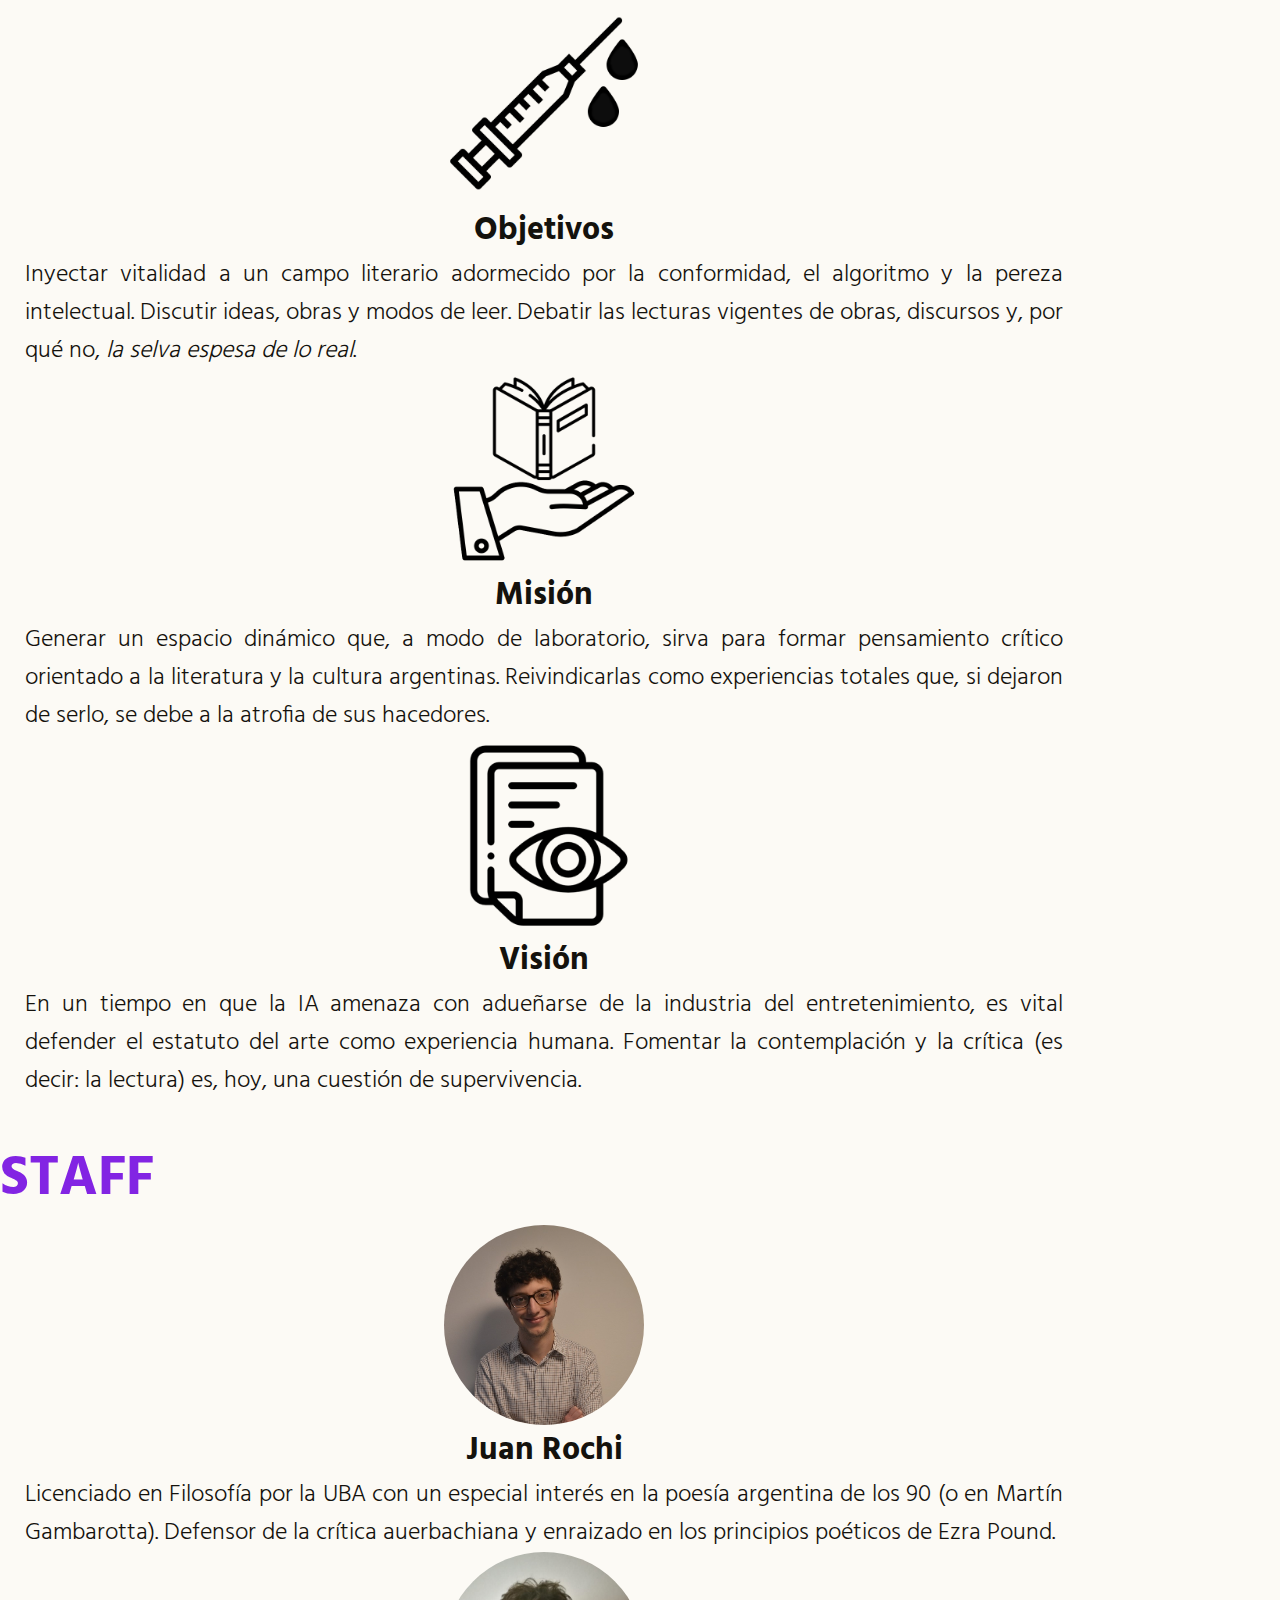
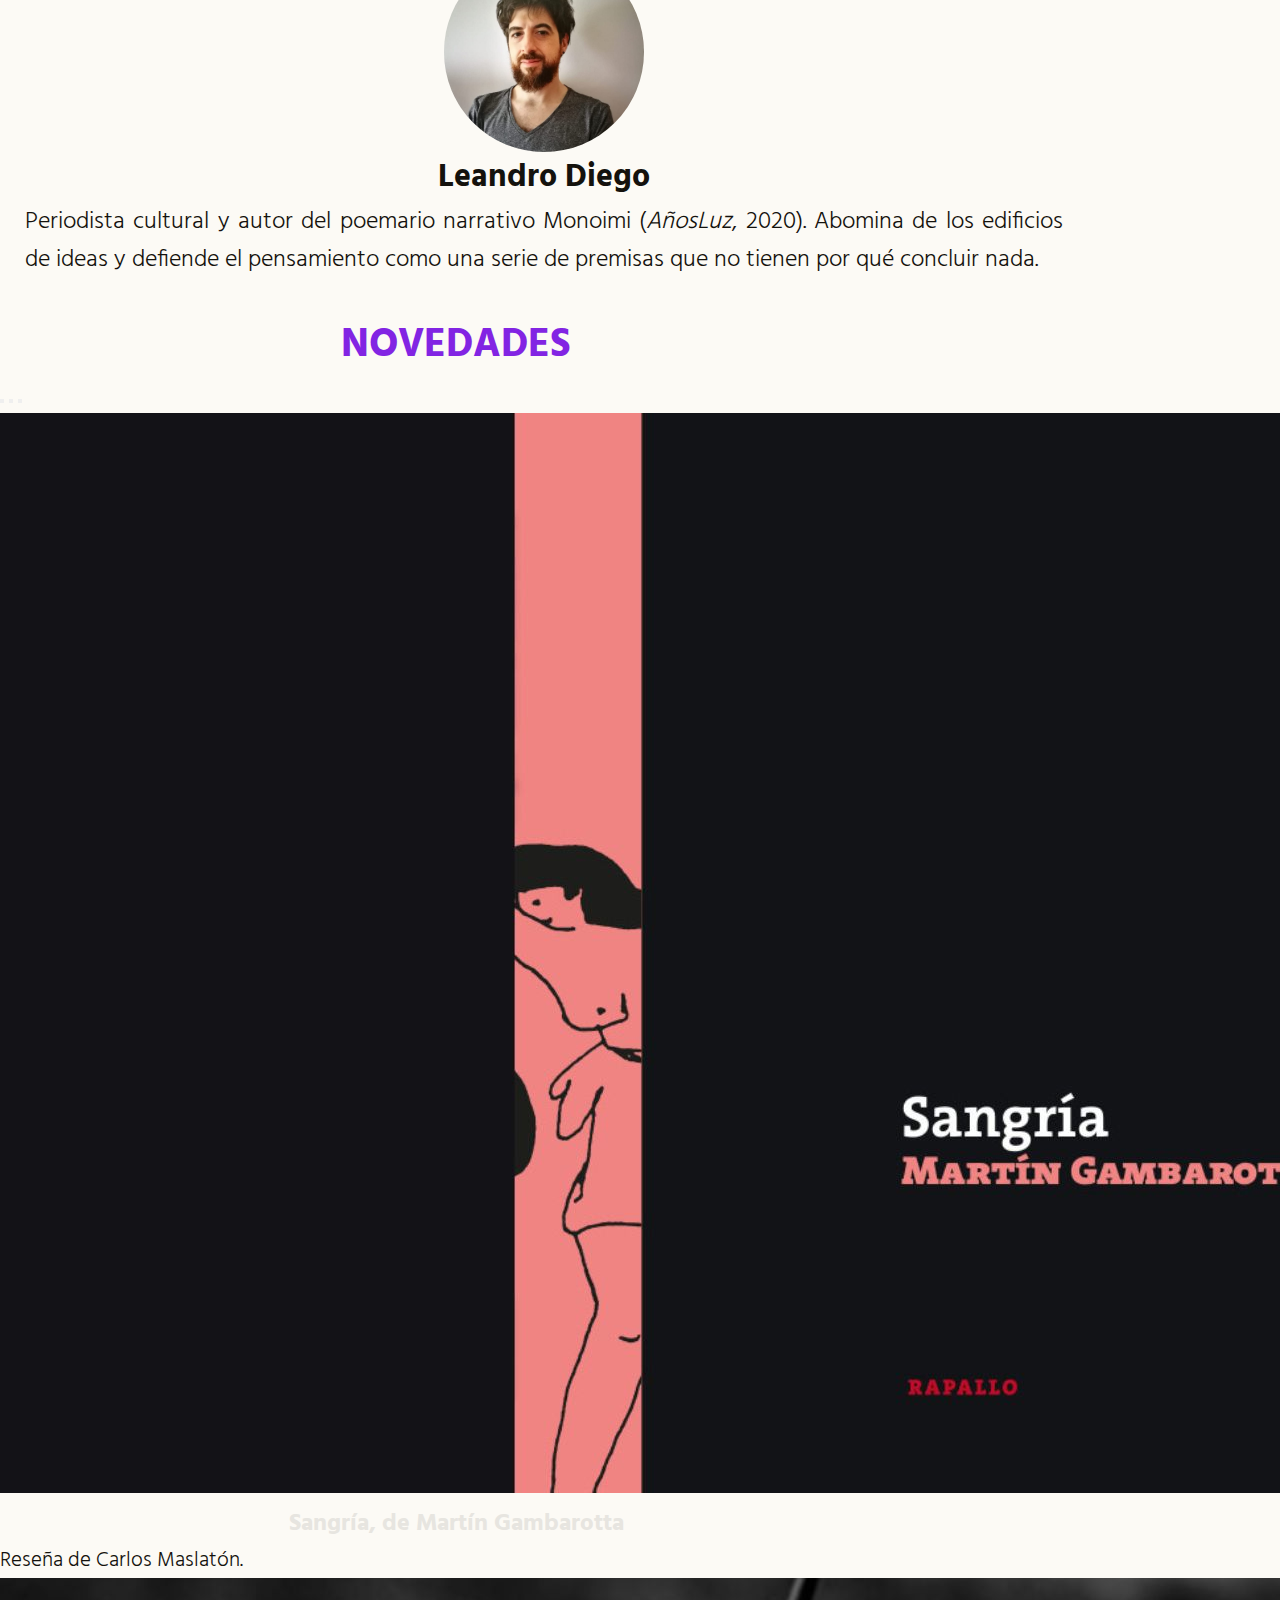
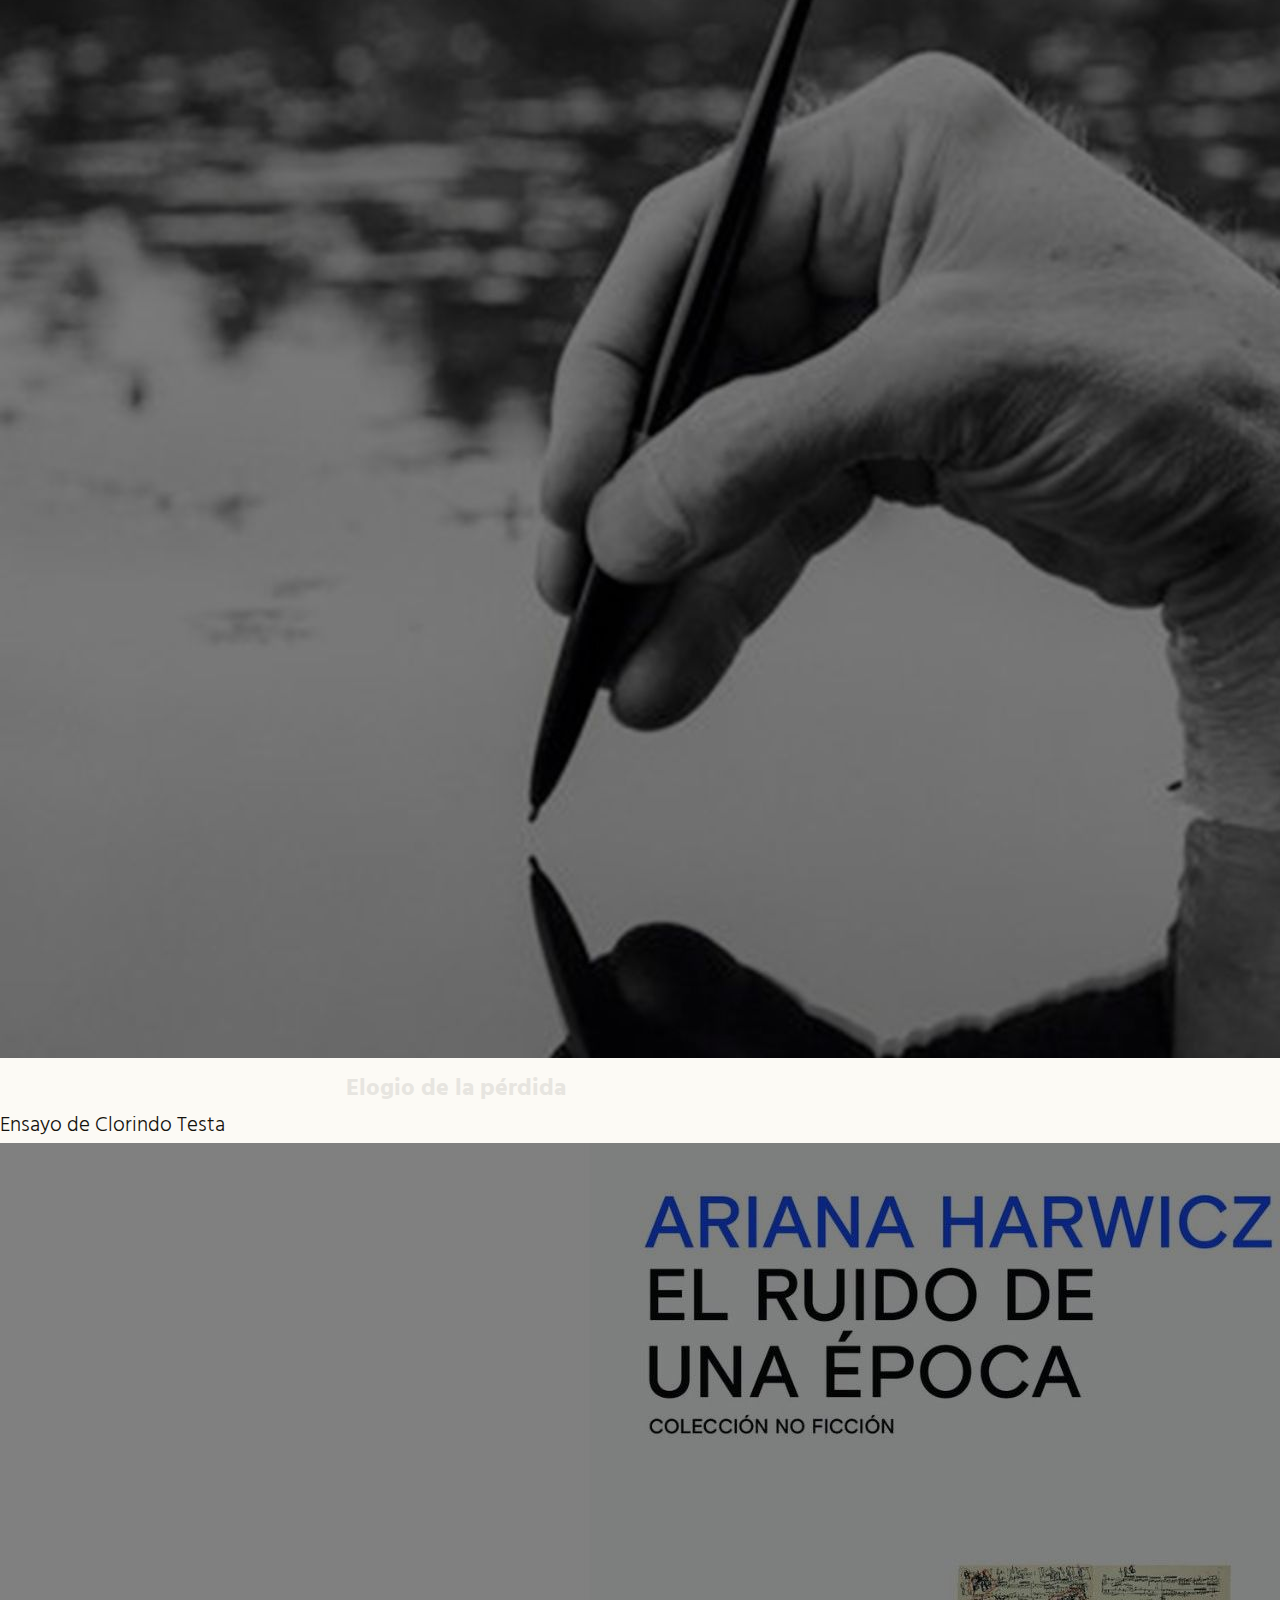
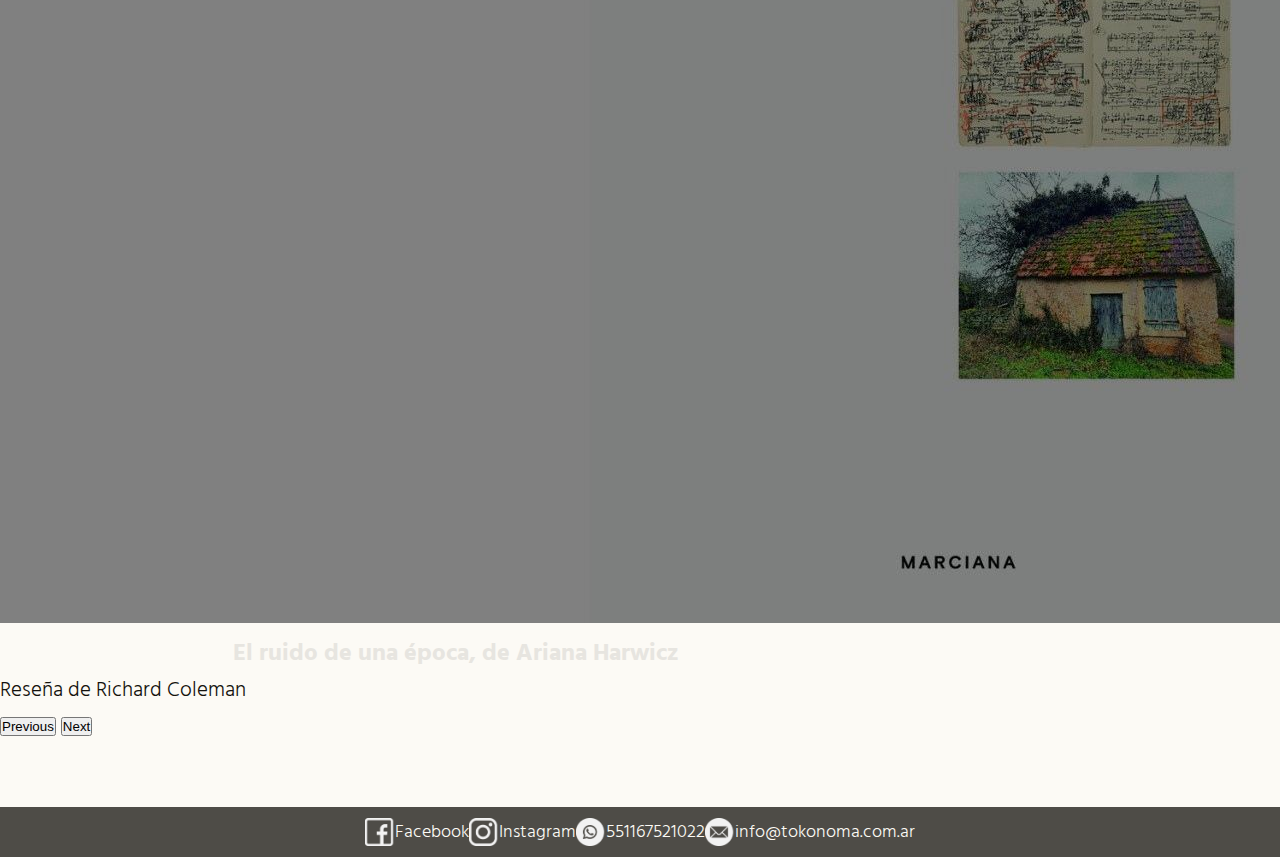
==== commit 9ad02db4: "Footer Responsive" ====
--- a/index.html
+++ b/index.html
@@ -170,28 +170,20 @@
             <!-- FOOTER -->
 <footer>
     
- <section class="footer row container-fluid">   
+ <section class="footer row container">   
 <div class="footer-redes col-12 col-lg-6" id="RRSS">
-    <div class="contenedor-redes">
-        <div class="contenedor-iconos-redes">
-<div class="icono-facebook"><img src="./images/facebook.png" alt="logo de Facebook"></div>
-<div class="link-facebook"><a href="https://facebook.com/tokonoma.lit">Facebook</a></div>
-<div class="icono-instagram"><img src="./images/logotipo-de-instagram.png" alt="logo de Instagram"></div>
-<div class="link-instagram"><a href="https://instagram.com/tokonoma.lit">Instagram</a></div>
-</div>
-    </div>
-</div>
+<div class="contenedor-facebook"><div class="icono-facebook"><img src="./images/facebook.png" alt="logo de Facebook"></div>
+<div><a href="https://facebook.com/tokonoma.lit">Facebook</a></div></div>
+<div class="contenedor-instagram"><div class="icono-instagram"><img src="./images/logotipo-de-instagram.png" alt="logo de Instagram"></div>
+<div><a href="https://instagram.com/tokonoma.lit">Instagram</a></div>
+</div></div>
 
 <div class="footer-contacto col-12 col-lg-6" id="MAIL & TEL">
-    <div class="contenedor-contacto">
-        <div class="contenedor-iconos-contacto">
-        <div class="icono-whatsapp"><img src="./images/whatsapp.png" alt="logo de WhatsApp"></div>
-        <div class="link-whatsapp"><a href="https://wa.me/5491167521022">551167521022</a></div>
-        <div class="icono-mail"><img src="./images/correo-electronico.png" alt="logo de correo electrónico"></div>
+        <div class="contenedor-whatsapp"><div class="icono-whatsapp"><img src="./images/whatsapp.png" alt="logo de WhatsApp"></div>
+        <div class="link-whatsapp"><a href="https://wa.me/5491167521022">551167521022</a></div></div>
+        <div class="contenedor-mail"><div class="icono-mail"><img src="./images/correo-electronico.png" alt="logo de correo electrónico"></div>
         <div class="link-mail"><a href="mailto:talleres.leandrodiego@gmail.com">info@tokonoma.com.ar</a></div>
-    </div>
-    </div>
-</div>
+    </div></div>
 </section>
 </footer>
 <script src="https://cdn.jsdelivr.net/npm/bootstrap@5.3.2/dist/js/bootstrap.bundle.min.js" integrity="sha384-C6RzsynM9kWDrMNeT87bh95OGNyZPhcTNXj1NW7RuBCsyN/o0jlpcV8Qyq46cDfL" crossorigin="anonymous"></script>
--- a/CSS/Style.css
+++ b/CSS/Style.css
@@ -507,13 +507,6 @@
     font-weight: 300;
 }
 
-.footer {
-    display: flex; 
-    justify-content: center;
-    padding: 0px 25px 0px 25px;
-   
- }
-
  footer a {
     text-decoration: none;
     font-size: 1.1rem;
@@ -524,71 +517,55 @@
     color: #FCFAF5;
  }
 
-.titulo-redes {
+ .footer {
+    display: flex; 
+    justify-content: center;
+    padding: 0px 25px 0px 25px;
+   
+ }
+
+ .footer-redes {
+    display: flex;
+    justify-content: space-evenly;
+    align-items: center;
+     }
+
+.contenedor-facebook {
+    display: flex;
+}
+
+.icono-facebook {
     display: flex;
     align-self: center;
-    text-align: start;
-}
-
-
- .footer-redes {
-    display: flex;
-    justify-content: center;
+}
+
+.contenedor-instagram {
+    display: flex;
+}
+
+.icono-instagram {
+    display: flex;
+    align-self: center;
+}
+
+.footer-contacto {
+    display: flex;
+    justify-content: space-evenly;
+    align-items: center;
      }
 
-.contenedor-redes {
-    display: flex;
-    align-items: center;
-    justify-content: space-around;
-}
-
-.contenedor-iconos-redes {
-    display: flex;
-    align-items: center;
-    width: 350px;
-    justify-content: space-around;
-}
-.titulo-redes{
-    margin: 0px 0px 0px 0px;
-}
-
-.titulo-contacto {
-    margin: 0px 0px 0px 0px;    
-}
-.icono-facebook {
+
+.contenedor-whatsapp {
+    display: flex;
+}
+
+.icono-whatsapp {
     display: flex;
     align-self: center;
 }
 
-.icono-instagram {
-    display: flex;
-    align-self: center;
-}
-
-.contenedor-contacto{
-display: flex;
-align-items: center;    
-}
-
-.titulo-contacto {
-text-align: right;
-}
-
-.footer-contacto {
-    display: flex;
-    justify-content: center;
-     }
-
-.contenedor-iconos-contacto {
-    display: flex;
-    align-items: center;
-    width: 500px;
-    justify-content: space-around;
-}
-
-.icono-whatsapp {
-    display: flex;
-    align-self: center;
+.contenedor-mail {
+    display: flex;
 }
 
 .icono-mail {
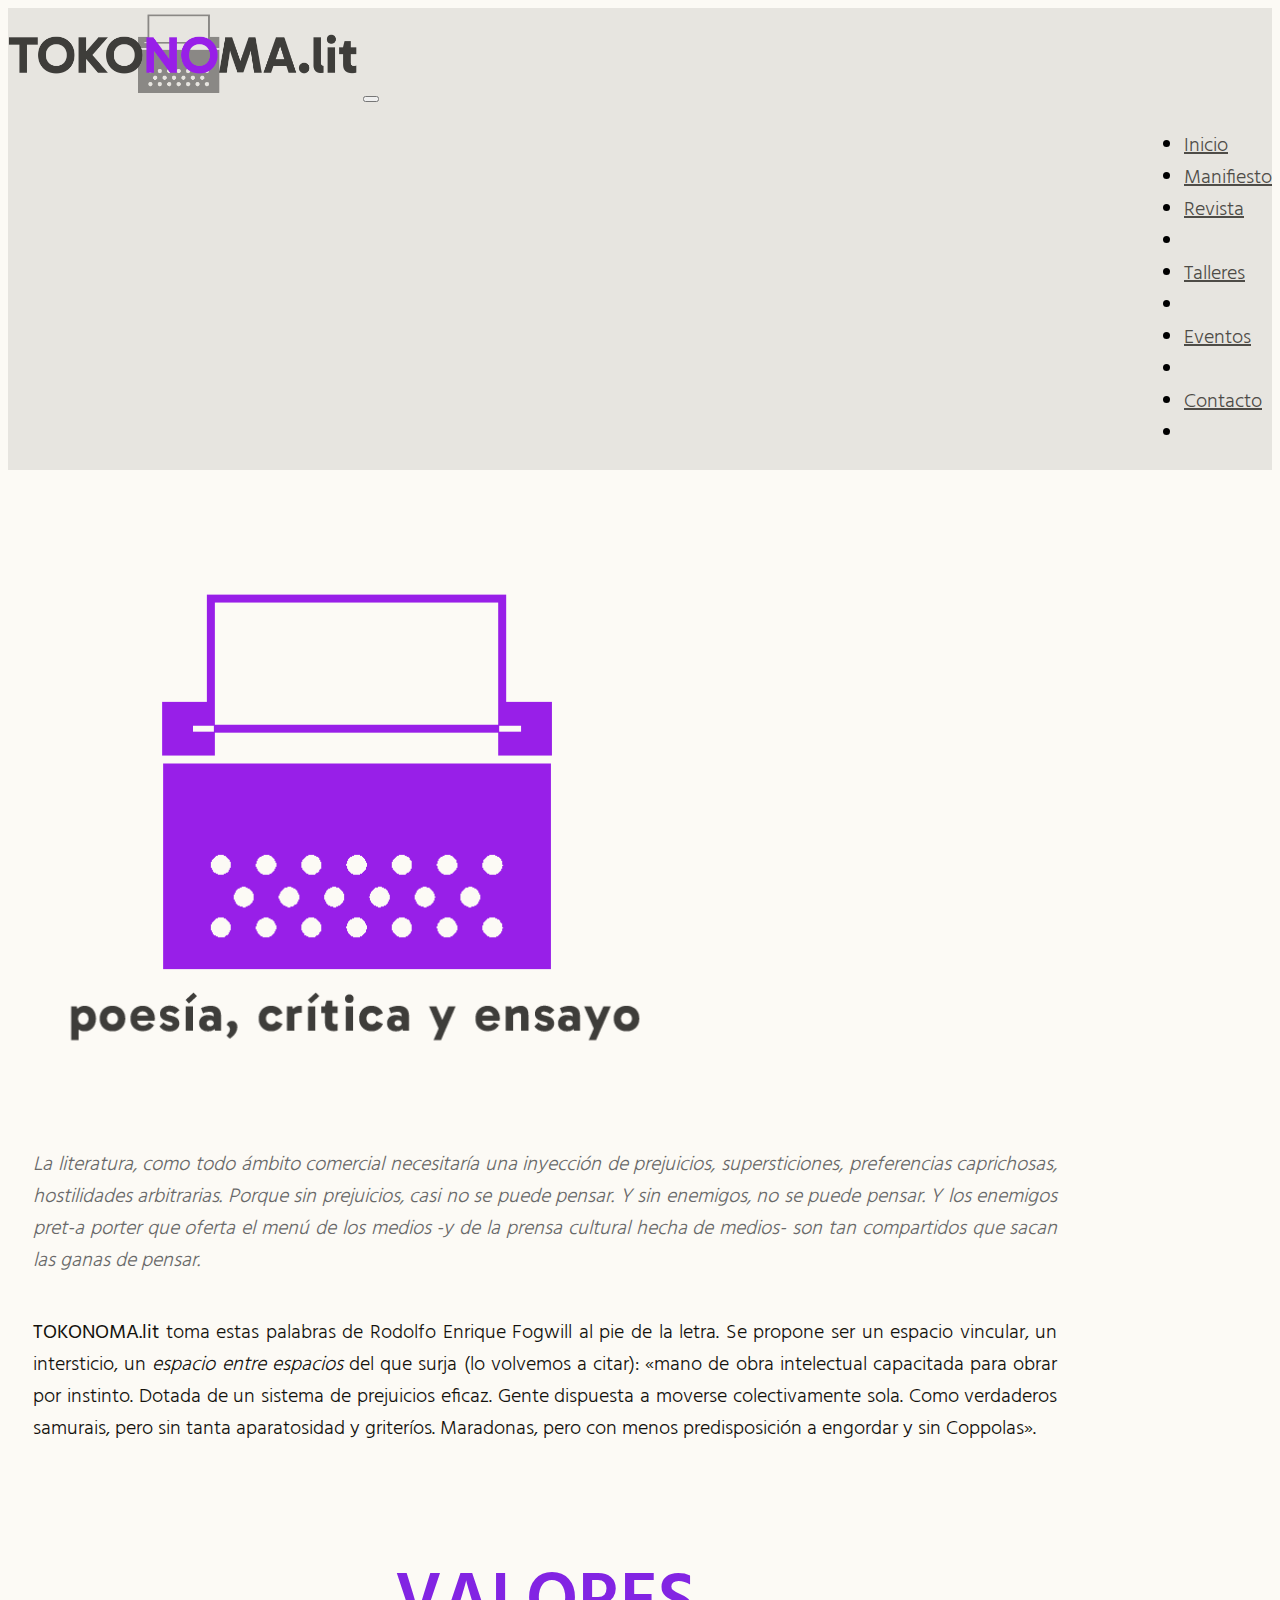
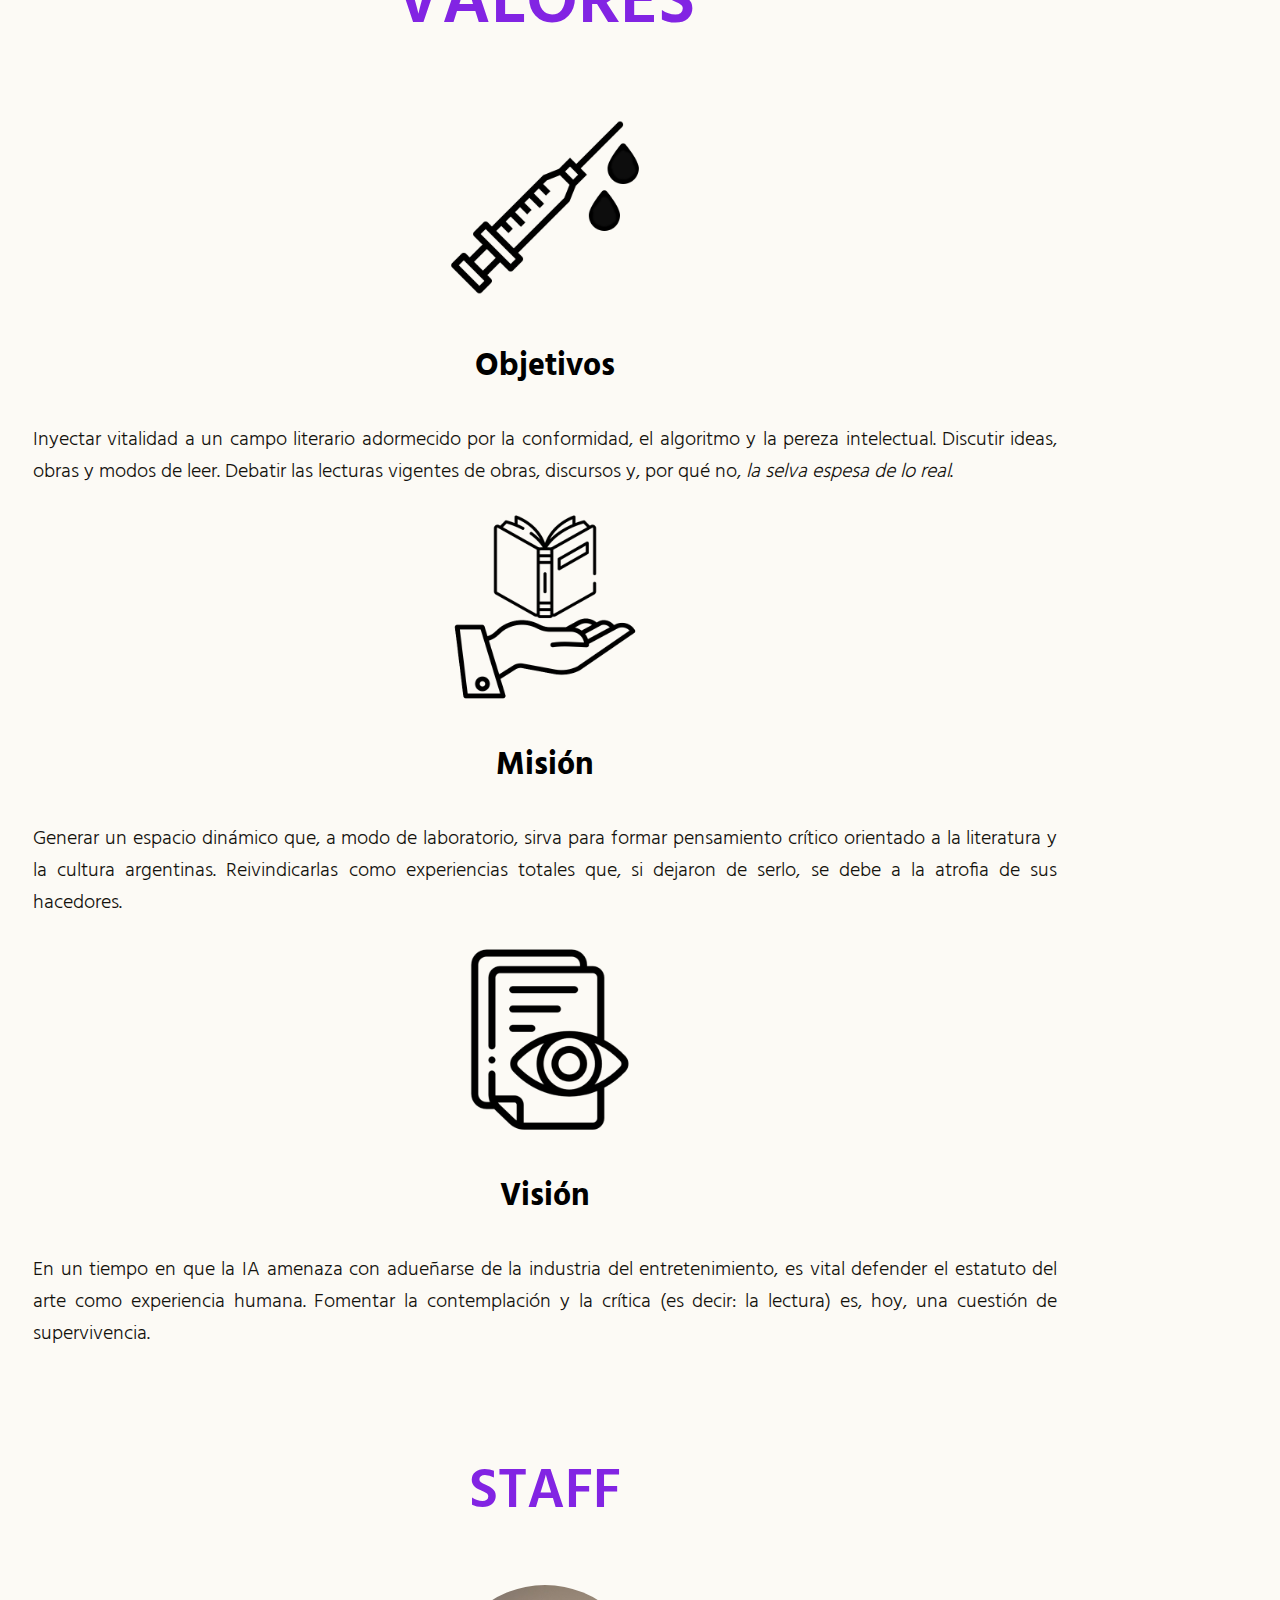
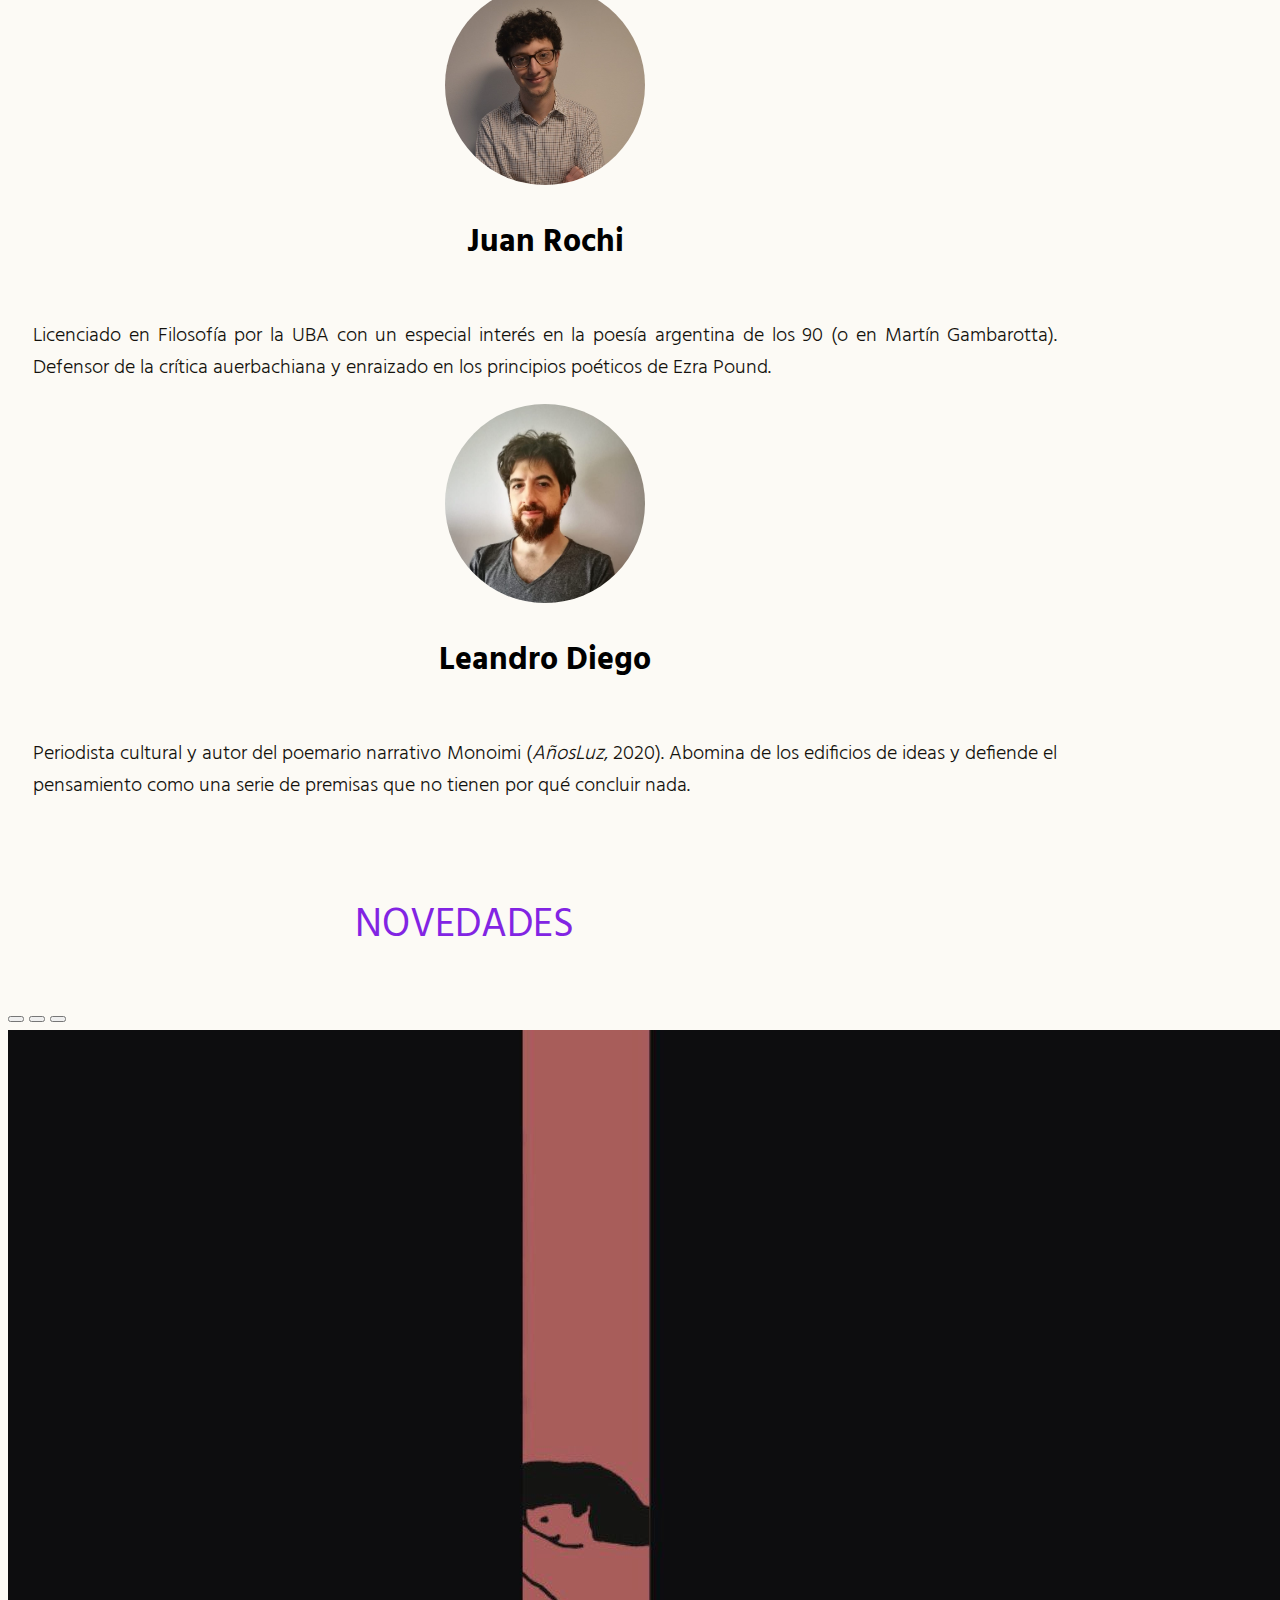
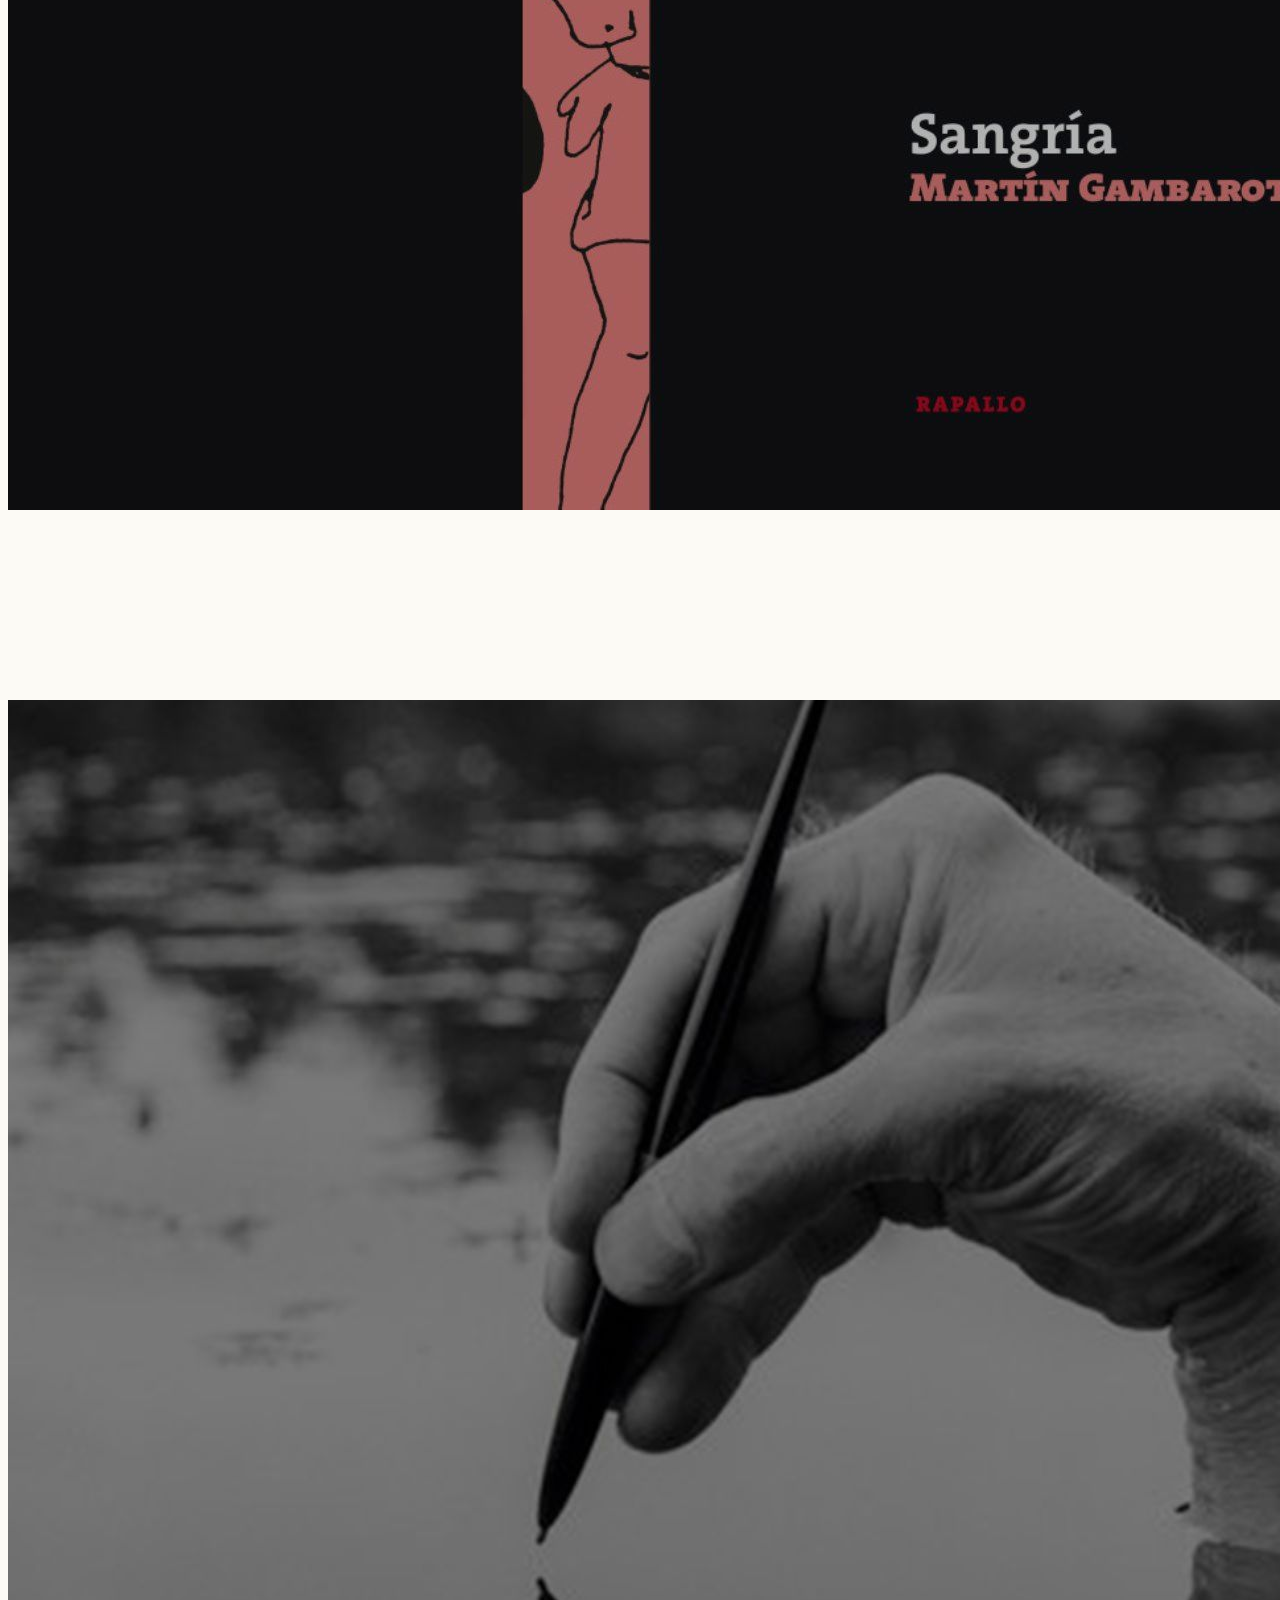
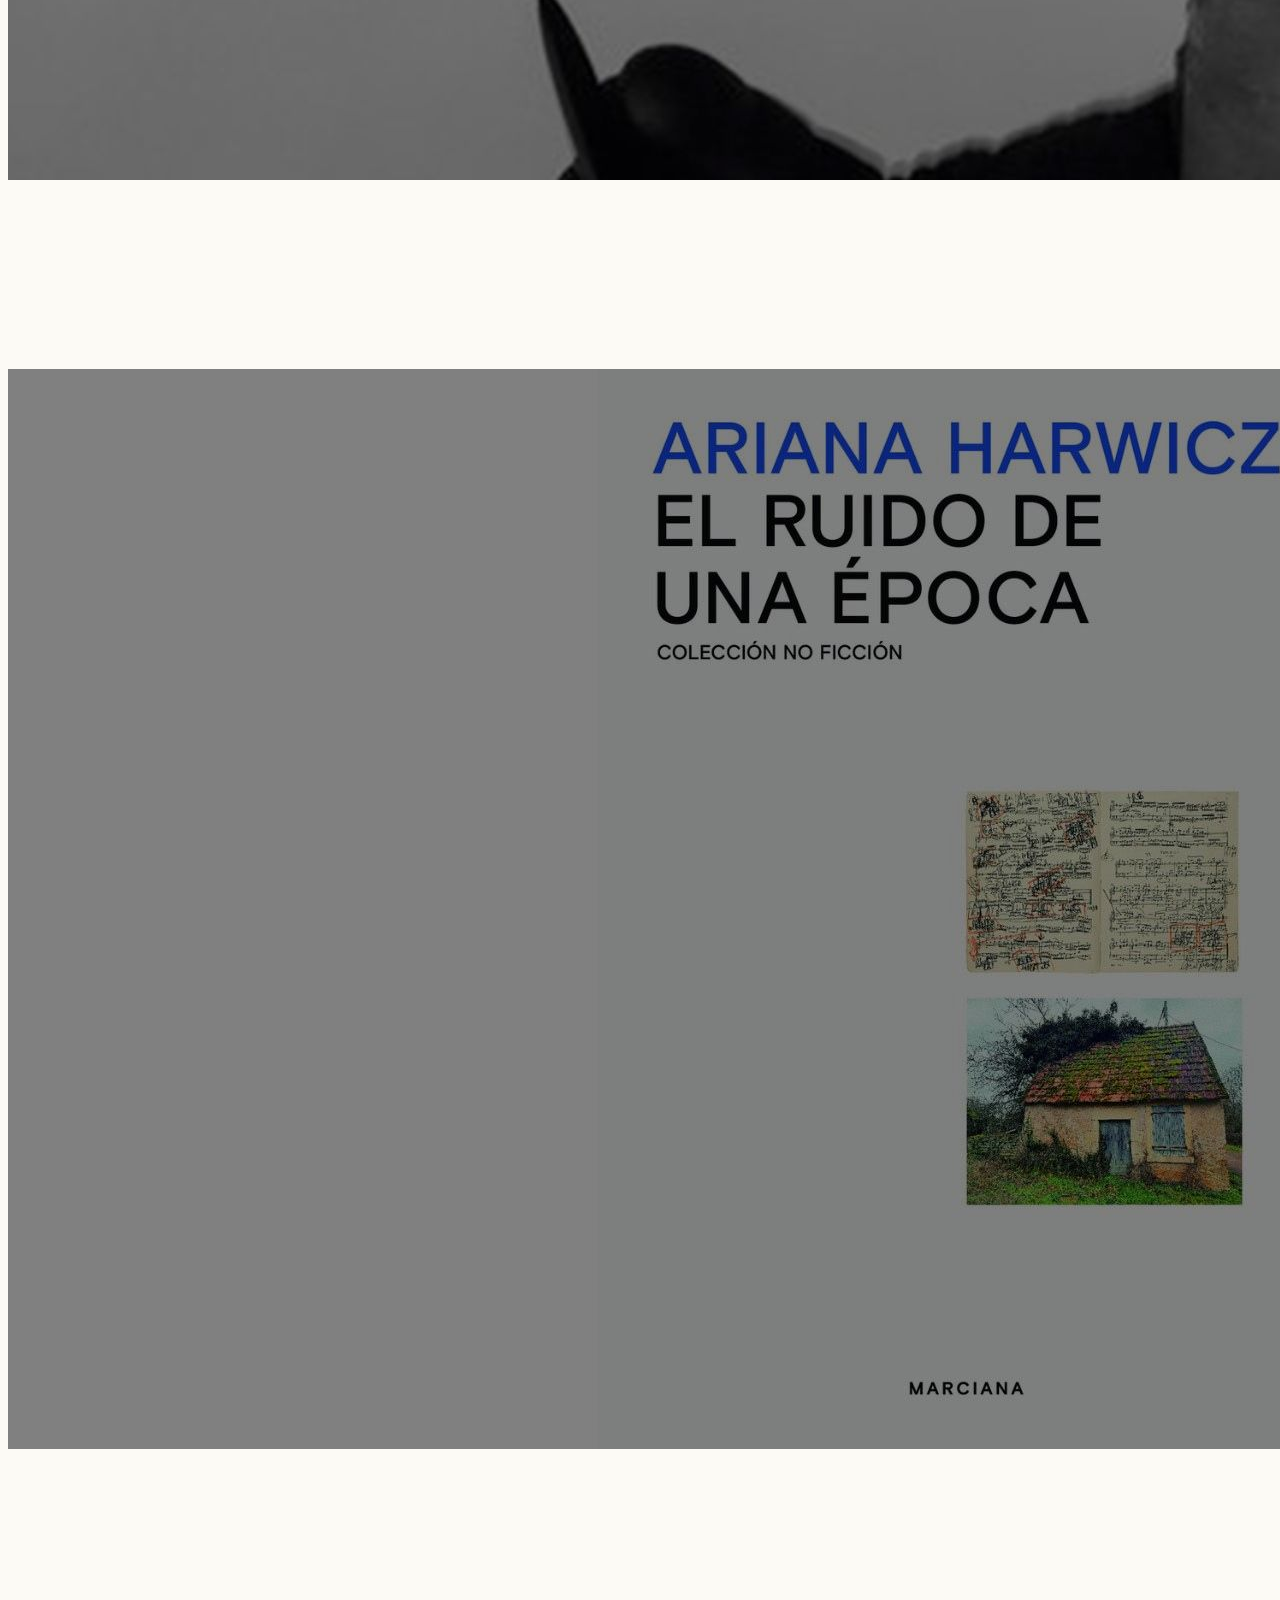
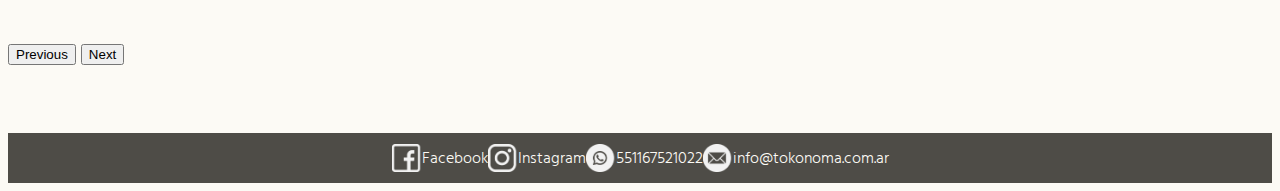
==== commit 9a06484e: "update sass" ====
--- a/index.html
+++ b/index.html
@@ -6,14 +6,14 @@
     <title>TOKONOMA.lit</title> 
     <link href="https://cdn.jsdelivr.net/npm/bootstrap@5.3.2/dist/css/bootstrap.min.css" rel="stylesheet" integrity="sha384-T3c6CoIi6uLrA9TneNEoa7RxnatzjcDSCmG1MXxSR1GAsXEV/Dwwykc2MPK8M2HN" crossorigin="anonymous">
     <!--MI HOJA DE CSS -->
-    <link rel="stylesheet" href="./CSS/Style.css">
+    <link rel="stylesheet" href="./CSS/Styles.css">
 </head>
 
 <body>
      <!-- HEADER: section Logo & Menú -->
     <header>
         <nav class="navbar navbar-expand-lg bg-header-color">
-            <div class="container">
+            <div class="container"> 
               <a class="navbar-brand" href="index.html"><img src="./images/titulo-sitio.png" alt="logo y título del sitio"></a>
               <button class="navbar-toggler" type="button" data-bs-toggle="collapse" data-bs-target="#navbarNav" aria-controls="navbarNav" aria-expanded="false" aria-label="Toggle navigation">
                 <span class="navbar-toggler-icon"></span>
@@ -53,8 +53,8 @@
     <img class="imagen-presentacion container" src="./images/logo-completo.png" alt="logo de Tokonoma.lit">
 
 <div class="contenedor-texto-presentacion">
-    <p class="citas_index"><em>La literatura, como todo ámbito comercial necesitaría una inyección de prejuicios, supersticiones, preferencias caprichosas, hostilidades arbitrarias. Porque sin prejuicios, casi no se puede pensar. Y sin enemigos, no se puede pensar. Y los enemigos pret-a porter que oferta el menú de los medios -y de la prensa cultural hecha de medios- son tan compartidos que sacan las ganas de pensar.</em></p>
-    <p class="parrafos_index"><strong>TOKONOMA.lit</strong> toma estas palabras de Rodolfo Enrique Fogwill al pie de la letra. Se propone ser un espacio vincular, un intersticio, un <em>espacio entre espacios</em> del que surja (lo volvemos a citar): «mano de obra intelectual capacitada para obrar por instinto. Dotada de un sistema de prejuicios eficaz. Gente dispuesta a moverse colectivamente sola. Como verdaderos samurais, pero sin tanta aparatosidad y griteríos. Maradonas, pero con menos predisposición a engordar y sin Coppolas».</p>
+    <p class="parrafo-citas"><em>La literatura, como todo ámbito comercial necesitaría una inyección de prejuicios, supersticiones, preferencias caprichosas, hostilidades arbitrarias. Porque sin prejuicios, casi no se puede pensar. Y sin enemigos, no se puede pensar. Y los enemigos pret-a porter que oferta el menú de los medios -y de la prensa cultural hecha de medios- son tan compartidos que sacan las ganas de pensar.</em></p>
+    <p class="parrafo-normal"><strong>TOKONOMA.lit</strong> toma estas palabras de Rodolfo Enrique Fogwill al pie de la letra. Se propone ser un espacio vincular, un intersticio, un <em>espacio entre espacios</em> del que surja (lo volvemos a citar): «mano de obra intelectual capacitada para obrar por instinto. Dotada de un sistema de prejuicios eficaz. Gente dispuesta a moverse colectivamente sola. Como verdaderos samurais, pero sin tanta aparatosidad y griteríos. Maradonas, pero con menos predisposición a engordar y sin Coppolas».</p>
 </div>
 <br>
 </section>
@@ -62,14 +62,14 @@
 <!-- HOME, sección 2 -->
 <h1>VALORES</h1>
 <div class="container text-justify">
-  <div class="row align-items-center">
+  <div class="row align-items-top">
     <div class="col col-md-12 col-xl-4">
         <div class="section-valores">
             <div class="contenedor-imagen-seccion-valores"> 
                 <img class="imagenes_seccion_valores" src="./images/objetivos.png" alt="imagen ilustrativa sobre los objetivos del sitio">
             </div>
-            <p class="subtitulos-index">Objetivos</p>
-        <p class="parrafos_index">Inyectar vitalidad a un campo literario adormecido por la conformidad, el algoritmo y la pereza intelectual. Discutir ideas, obras y modos de leer. Debatir las lecturas vigentes de obras, discursos y, por qué no, <em>la selva espesa de lo real</em>.</p>
+            <p class="subtitulos">Objetivos</p>
+        <p class="parrafo-normal">Inyectar vitalidad a un campo literario adormecido por la conformidad, el algoritmo y la pereza intelectual. Discutir ideas, obras y modos de leer. Debatir las lecturas vigentes de obras, discursos y, por qué no, <em>la selva espesa de lo real</em>.</p>
     </div>
     </div> 
     <div class="col col-md-12 col-xl-4">
@@ -77,8 +77,8 @@
             <div class="contenedor-imagen-seccion-valores">
             <img class="imagenes_seccion_valores" src="./images/mision.png" alt="imagen ilustrativa de la misión del sitio">
         </div>
-                <p class="subtitulos-index">Misión</p>
-            <p class="parrafos_index">Generar un espacio dinámico que, a modo de laboratorio, sirva para formar pensamiento crítico orientado a la literatura y la cultura argentinas. Reivindicarlas como experiencias totales que, si dejaron de serlo, se debe a la atrofia de sus hacedores.</p>
+                <p class="subtitulos">Misión</p>
+            <p class="parrafo-normal">Generar un espacio dinámico que, a modo de laboratorio, sirva para formar pensamiento crítico orientado a la literatura y la cultura argentinas. Reivindicarlas como experiencias totales que, si dejaron de serlo, se debe a la atrofia de sus hacedores.</p>
         </div>
     </div>
     <div class="col col-md-12 col-xl-4">
@@ -86,8 +86,8 @@
             <div class="contenedor-imagen-seccion-valores">
         <img class="imagenes_seccion_valores" src="./images/vision.png" alt="imagen ilustrativa de la visión del sitio">
         </div>
-            <p class="subtitulos-index">Visión</p>
-            <p class="parrafos_index">En un tiempo en que la IA amenaza con adueñarse de la industria del entretenimiento, es vital defender el estatuto del arte como experiencia humana. Fomentar la contemplación y la crítica (es decir: la lectura) es, hoy, una cuestión de supervivencia.</p>
+            <p class="subtitulos">Visión</p>
+            <p class="parrafo-normal">En un tiempo en que la IA amenaza con adueñarse de la industria del entretenimiento, es vital defender el estatuto del arte como experiencia humana. Fomentar la contemplación y la crítica (es decir: la lectura) es, hoy, una cuestión de supervivencia.</p>
         </div>
     </div>
   </div>
@@ -96,14 +96,14 @@
 
             <!-- HOME, sección 3 -->
             <div class="container text-center">
-                <h2>STAFF</h2>
-                  <div class="row">
+                <h2 class="h2-index">STAFF</h2>
+                  <div class="row align-items-top">
                     <div class="col col-md-12 col-xl-6">
                       <div class="section-valores">
                 <div class="contenedor-section-staff">
                 <div class="contendor-imagen-section-staff"><img class="imagenes_seccion_staff" src="./images/juan.jpg" alt="Foto presentación de Juan Rochi"></div>
-                    <p class="subtitulos-index">Juan Rochi</p>
-                    <p class="parrafos_index">Licenciado en Filosofía por la UBA con un especial interés en la poesía argentina de los 90 (o en Martín Gambarotta). Defensor de la crítica auerbachiana y enraizado en los principios poéticos de Ezra Pound.</p>
+                    <p class="subtitulos">Juan Rochi</p>
+                    <p class="parrafo-normal">Licenciado en Filosofía por la UBA con un especial interés en la poesía argentina de los 90 (o en Martín Gambarotta). Defensor de la crítica auerbachiana y enraizado en los principios poéticos de Ezra Pound.</p>
                 </div>
                 </div>
                     </div>
@@ -111,8 +111,8 @@
                       <div class="section-valores">
                 <div class="contenedor-section-staff">
                         <div class="contendor-imagen-section-staff"><img class="imagenes_seccion_staff" src="./images/leandro.jpg" alt="Foto presentación de Leandro Diego"></div>
-                    <p class="subtitulos-index">Leandro Diego</p>
-                    <p class="parrafos_index">Periodista cultural y autor del poemario narrativo Monoimi (<em>AñosLuz</em>, 2020). Abomina de los edificios de ideas y defiende el pensamiento como una serie de premisas que no tienen por qué concluir nada.</p>
+                    <p class="subtitulos">Leandro Diego</p>
+                    <p class="parrafo-normal">Periodista cultural y autor del poemario narrativo Monoimi (<em>AñosLuz</em>, 2020). Abomina de los edificios de ideas y defiende el pensamiento como una serie de premisas que no tienen por qué concluir nada.</p>
                 </div>
                 </div>
                     </div>
@@ -123,7 +123,7 @@
 
             <!-- HOME, sección 4 -->
             <section class="container container-carousel">
-            <h3>NOVEDADES</h3>
+            <h3 class="h3-index">NOVEDADES</h3>
             <div id="carouselExampleCaptions" class="carousel slide">
               <div class="carousel-indicators">
                 <button type="button" data-bs-target="#carouselExampleCaptions" data-bs-slide-to="0" class="active" aria-current="true" aria-label="Slide 1"></button>
@@ -134,22 +134,22 @@
                 <div class="carousel-item active">
                   <img src="./images/carousel-img-1.jpg" class="d-block w-100" alt="imagen ilustrativa de la primera de las novedades">
                   <div class="carousel-caption d-none d-md-block">
-                    <h5 class="h5-fondo-oscuro">Sangría, de Martín Gambarotta</h5>
-                    <p>Reseña de Carlos Maslatón.</p>
+                    <h4 class="h4-index">Sangría, de Martín Gambarotta</h4>
+                    <p class="subtitulo-carrousel">Reseña de Carlos Maslatón.</p>
                   </div>
                 </div>
                 <div class="carousel-item">
                   <img src="./images/carousel-img-2.jpg" class="d-block w-100" alt="imagen ilustrativa de la segunda de las novedades">
                   <div class="carousel-caption d-none d-md-block">
-                    <h5 class="h5-fondo-oscuro">Elogio de la pérdida</h5>
-                    <p>Ensayo de Clorindo Testa</p>
+                    <h4 class="h4-index">Elogio de la pérdida</h4>
+                    <p class="subtitulo-carrousel">Ensayo de Clorindo Testa</p>
                   </div>
                 </div>
                 <div class="carousel-item">
                   <img src="./images/carousel-img-3.jpg" class="d-block w-100" alt="imagen ilustrativa de la tercera de las novedades">
                   <div class="carousel-caption d-none d-md-block">
-                    <h5 class="h5-fondo-oscuro">El ruido de una época, de Ariana Harwicz</h5>
-                    <p>Reseña de Richard Coleman</p>
+                    <h4 class="h4-index">El ruido de una época, de Ariana Harwicz</h4>
+                    <p class="subtitulo-carrousel">Reseña de Richard Coleman</p>
                   </div>
                 </div>
               </div>
--- a/CSS/Styles.css
+++ b/CSS/Styles.css
@@ -0,0 +1,421 @@
+@import url("https://fonts.googleapis.com/css2?family=Hind:wght@300;500;700&family=Young+Serif&display=swap");
+header .bg-header-color {
+  background-color: #E7E5E0;
+}
+header nav img {
+  width: 350px;
+}
+header nav a {
+  font-family: "Hind", sans-serif;
+  font-weight: 300;
+  font-size: 1.25rem;
+  color: #4E4C47;
+}
+header nav a:visited {
+  color: dimgrey;
+}
+header nav a:hover {
+  text-decoration: overline;
+}
+header nav a:active {
+  color: #8224E3;
+}
+header nav a:focus {
+  color: #FCFAF5;
+  background-color: #4E4C47;
+}
+header nav .navbar-align {
+  display: flex;
+  justify-content: right;
+}
+
+main .seccion-presentacion {
+  display: flex;
+  flex-direction: column;
+  justify-content: center;
+}
+main .seccion-presentacion .contenedor-texto-presentacion {
+  display: flex;
+  flex-direction: column;
+  justify-content: center;
+  padding: 0px 25px 0px 25px;
+}
+main .seccion-presentacion .contenedor-texto-presentacion .citas_index {
+  color: #4E4C47;
+  font-weight: 200;
+}
+main .section-valores {
+  padding: 0px 25px 0px 25px;
+}
+main .section-valores .contenedor-imagen-seccion-valores {
+  display: flex;
+  justify-content: center;
+}
+main .section-valores .contenedor-imagen-seccion-valores .imagenes_seccion_valores {
+  width: 200px;
+}
+main .section-valores .contenedor-section-staff {
+  display: flex;
+  justify-content: center;
+  flex-direction: column;
+}
+main .section-valores .contendor-imagen-section-staff {
+  display: flex;
+  justify-content: center;
+}
+main .section-valores .contendor-imagen-section-staff .imagenes_seccion_staff {
+  border-radius: 100%;
+  width: 200px;
+}
+main .h2-index {
+  color: #8224E3;
+}
+main .h3-index {
+  color: #8224E3;
+}
+main .h4-index {
+  color: #FCFAF5;
+}
+main .subtitulo-carrousel {
+  font-family: "Hind", sans-serif;
+  color: #FCFAF5;
+  font-size: 1rem;
+}
+
+main .container-general {
+  margin-top: 5%;
+  margin-bottom: 5%;
+}
+main .parrafos-card {
+  font-size: 1.25rem;
+  font-weight: 200;
+}
+main .contenedor-talleres3 {
+  padding-bottom: 100px;
+}
+main .contenedor-talleres2 {
+  display: flex;
+  justify-content: center;
+  padding-bottom: 50px;
+}
+main .btn-purpura {
+  background-color: #8224e3;
+  color: #F3F1EC;
+}
+
+main .container-general {
+  margin-top: 5%;
+  margin-bottom: 5%;
+}
+main .contenedor-texto {
+  margin-bottom: 5%;
+}
+main .col-margin {
+  margin-bottom: 25px;
+}
+main .section-revista {
+  padding: 0px 25px 0px 25px;
+}
+main .section-revista .contenedor-imagen-seccion-revista {
+  display: flex;
+  justify-content: center;
+  margin-bottom: 5%;
+}
+main .section-revista .contenedor-imagen-seccion-revista .imagenes-seccion-revista {
+  width: 100%;
+  border-radius: 5%;
+}
+main .section-revista .subtitulos-revista {
+  text-align: center;
+  font-size: 2rem;
+  font-weight: bold;
+}
+main .section-revista .btn-align {
+  display: flex;
+  justify-content: center;
+}
+main .section-revista .btn-align .btn-purpura {
+  background-color: #8224e3;
+  color: #F3F1EC;
+}
+
+main .container-general {
+  margin-top: 5%;
+  margin-bottom: 5%;
+}
+
+main .container-general {
+  margin-top: 5%;
+  margin-bottom: 5%;
+}
+main .contenedor-presentacion-eventos {
+  display: flex;
+  flex-direction: column;
+  justify-content: center;
+}
+main .contenedor-presentacion-eventos .h2-en-paginas {
+  font-family: "Hind", sans-serif;
+  color: #14120D;
+  text-align: center;
+  font-size: 2.5rem;
+}
+main .contenedor-presentacion-eventos .contenedor-texto {
+  margin-bottom: 5%;
+}
+main .contenedor-fecha-eventos {
+  display: flex;
+  flex-direction: column;
+  justify-content: center;
+}
+main .contenedor-fecha-eventos .h3-en-paginas {
+  font-family: "Hind", sans-serif;
+  color: #14120D;
+  text-align: center;
+  font-size: 2rem;
+}
+main .contenedor-fecha-eventos .contenedor-mapa {
+  text-align: center;
+}
+main .contenedor-fecha-eventos .parrafo-centrado {
+  font-family: "Hind", sans-serif;
+  font-size: 1.25rem;
+  font-weight: 300;
+  color: #14120D;
+  text-align: center;
+}
+main .contenedor-fecha-eventos .texto-eventos-fecha {
+  text-align: center;
+  font-size: 2rem;
+}
+main .contenedor-lugar-eventos {
+  display: flex;
+  flex-direction: column;
+  justify-content: center;
+  padding-bottom: 50px;
+}
+main .contenedor-lugar-eventos .h4-en-paginas {
+  font-family: "Hind", sans-serif;
+  color: #14120D;
+  text-align: center;
+  font-size: 1.5rem;
+}
+main .contenedor-lugar-eventos .parrafo-centrado {
+  font-family: "Hind", sans-serif;
+  font-size: 1.25rem;
+  font-weight: 300;
+  color: #14120D;
+  text-align: center;
+}
+main .contenedor-lugar-eventos .texto-eventos-lugar {
+  text-align: center;
+  font-size: 2rem;
+}
+main .contenedor-lugar-eventos .contenedor-mapa {
+  text-align: center;
+}
+
+.container-general {
+  margin-top: 5%;
+  margin-bottom: 5%;
+}
+
+.h2-en-paginas {
+  font-family: "Hind", sans-serif;
+  color: #14120D;
+  text-align: center;
+  font-size: 2.5rem;
+}
+
+.check-align {
+  text-align: center;
+  display: flex;
+  justify-content: center;
+}
+
+.button-submit-align {
+  display: flex;
+  justify-content: center;
+}
+
+.btn-align {
+  display: flex;
+  justify-content: center;
+}
+.btn-align .btn-purpura {
+  background-color: #8224e3;
+  color: #F3F1EC;
+}
+
+footer {
+  background-color: #4E4C47;
+  font-family: "Hind", sans-serif;
+  color: #FCFAF5;
+  font-weight: 600;
+  display: flex;
+  justify-content: center;
+}
+footer img, footer svg {
+  width: 30px;
+}
+footer a {
+  font-family: "Hind", sans-serif;
+  color: #FCFAF5;
+  font-weight: 300;
+  text-decoration: none;
+  font-size: 1rem;
+}
+footer p {
+  font-size: 1rem;
+  color: #FCFAF5;
+}
+footer .footer {
+  display: flex;
+  justify-content: center;
+  padding: 0px 25px 0px 25px;
+}
+footer .footer .footer-redes {
+  display: flex;
+  justify-content: space-evenly;
+  align-items: center;
+}
+footer .footer .footer-redes .contenedor-facebook {
+  display: flex;
+  align-items: center;
+}
+footer .footer .footer-redes .contenedor-facebook .icono-facebook {
+  display: flex;
+  align-self: center;
+}
+footer .footer .footer-redes .contenedor-instagram {
+  display: flex;
+  align-items: center;
+}
+footer .footer .footer-redes .contenedor-instagram .icono-instagram {
+  display: flex;
+  align-self: center;
+}
+footer .footer .footer-contacto {
+  display: flex;
+  justify-content: space-evenly;
+  align-items: center;
+}
+footer .footer .footer-contacto .contenedor-whatsapp {
+  display: flex;
+  align-items: center;
+}
+footer .footer .footer-contacto .contenedor-whatsapp .icono-whatsapp {
+  display: flex;
+  align-self: center;
+}
+footer .footer .footer-contacto .contenedor-mail {
+  display: flex;
+  align-items: center;
+}
+footer .footer .footer-contacto .contenedor-mail .icono-mail {
+  display: flex;
+  align-self: center;
+}
+
+@media screen and (min-width: 990px) {
+  .imagen-presentacion {
+    width: 696px;
+  }
+}
+@media only screen and (min-width: 990px) {
+  .footer {
+    Height: 50px;
+  }
+}
+@media only screen and (max-width: 989px) {
+  .footer {
+    Height: 90px;
+  }
+}
+@media screen and (min-width: 1200px) {
+  .container-carousel {
+    width: 912px;
+  }
+}
+@media screen and (min-width: 1200px) {
+  .container-general {
+    width: 85%;
+    margin-top: 5%;
+    margin-bottom: 5%;
+  }
+}
+@media screen and (max-width: 576px) {
+  header img {
+    width: 250px;
+  }
+}
+h1 {
+  font: "Hind", sans-serif;
+  color: #8224E3;
+  font-size: 4.5rem;
+  text-align: center;
+  font-weight: 600;
+}
+
+h2 {
+  font: "Hind", sans-serif;
+  font-size: 3.5rem;
+  text-align: center;
+  color: #14120D;
+  font-weight: 600;
+}
+
+h3 {
+  font: "Hind", sans-serif;
+  font-size: 2.5rem;
+  text-align: center;
+  color: #14120D;
+  font-weight: 400;
+}
+
+h4 {
+  font: "Hind", sans-serif;
+  font-size: 2rem;
+  text-align: center;
+  color: #14120D;
+  font-weight: 400;
+}
+
+h5 {
+  font: "Hind", sans-serif;
+  font-size: 1.5rem;
+  text-align: center;
+  color: #14120D;
+  font-weight: 400;
+}
+
+body {
+  background-color: #FCFAF5;
+  font-family: "Hind", sans-serif;
+  font-weight: 300;
+  font-size: 1.25rem;
+  text-align: justify;
+}
+
+.parrafo-normal {
+  font-family: "Hind", sans-serif;
+  font-size: 1.25rem;
+  font-weight: 300;
+  color: #14120D;
+  text-align: justify;
+}
+
+.parrafo-citas {
+  font-family: "Hind", sans-serif;
+  font-size: 1.25rem;
+  font-weight: 200;
+  color: dimgrey;
+  text-align: justify;
+}
+
+.subtitulos {
+  text-align: center;
+  font-size: 2rem;
+  font-weight: bold;
+}
+
+/*# sourceMappingURL=Styles.css.map */
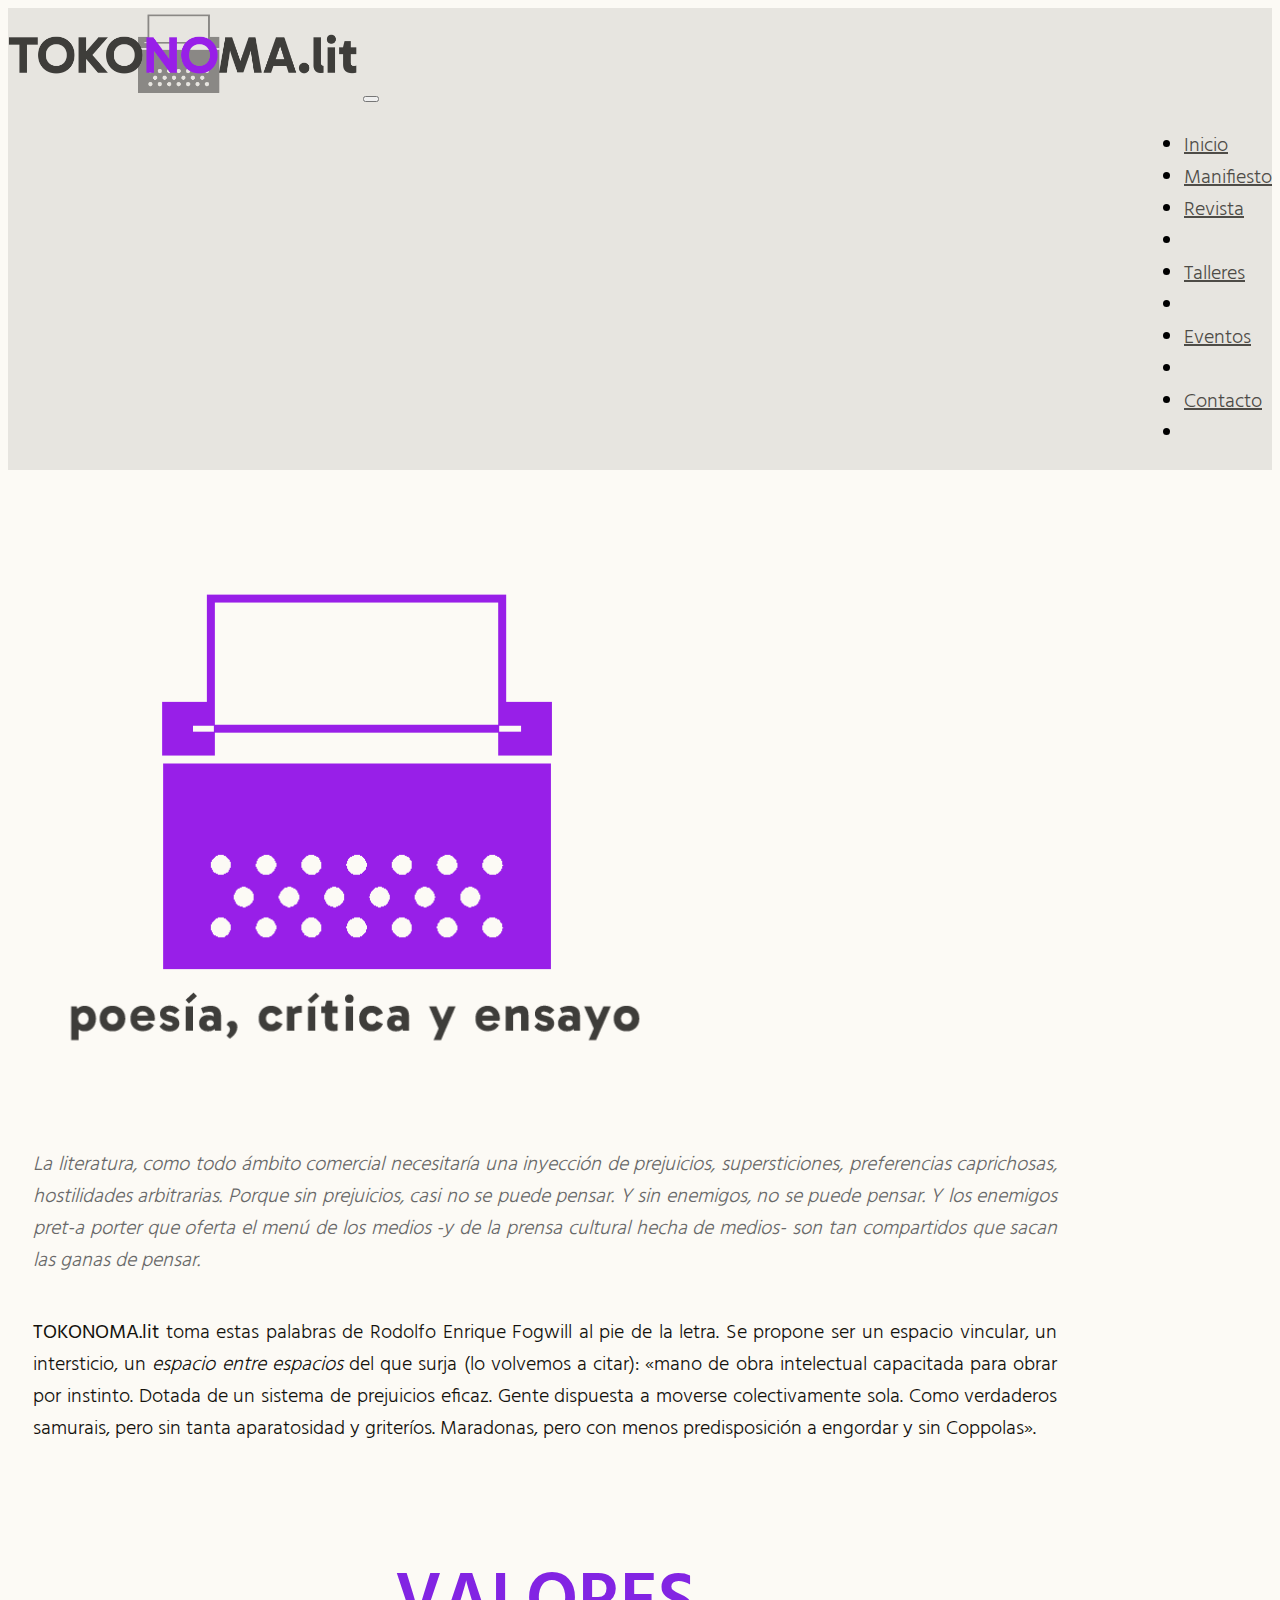
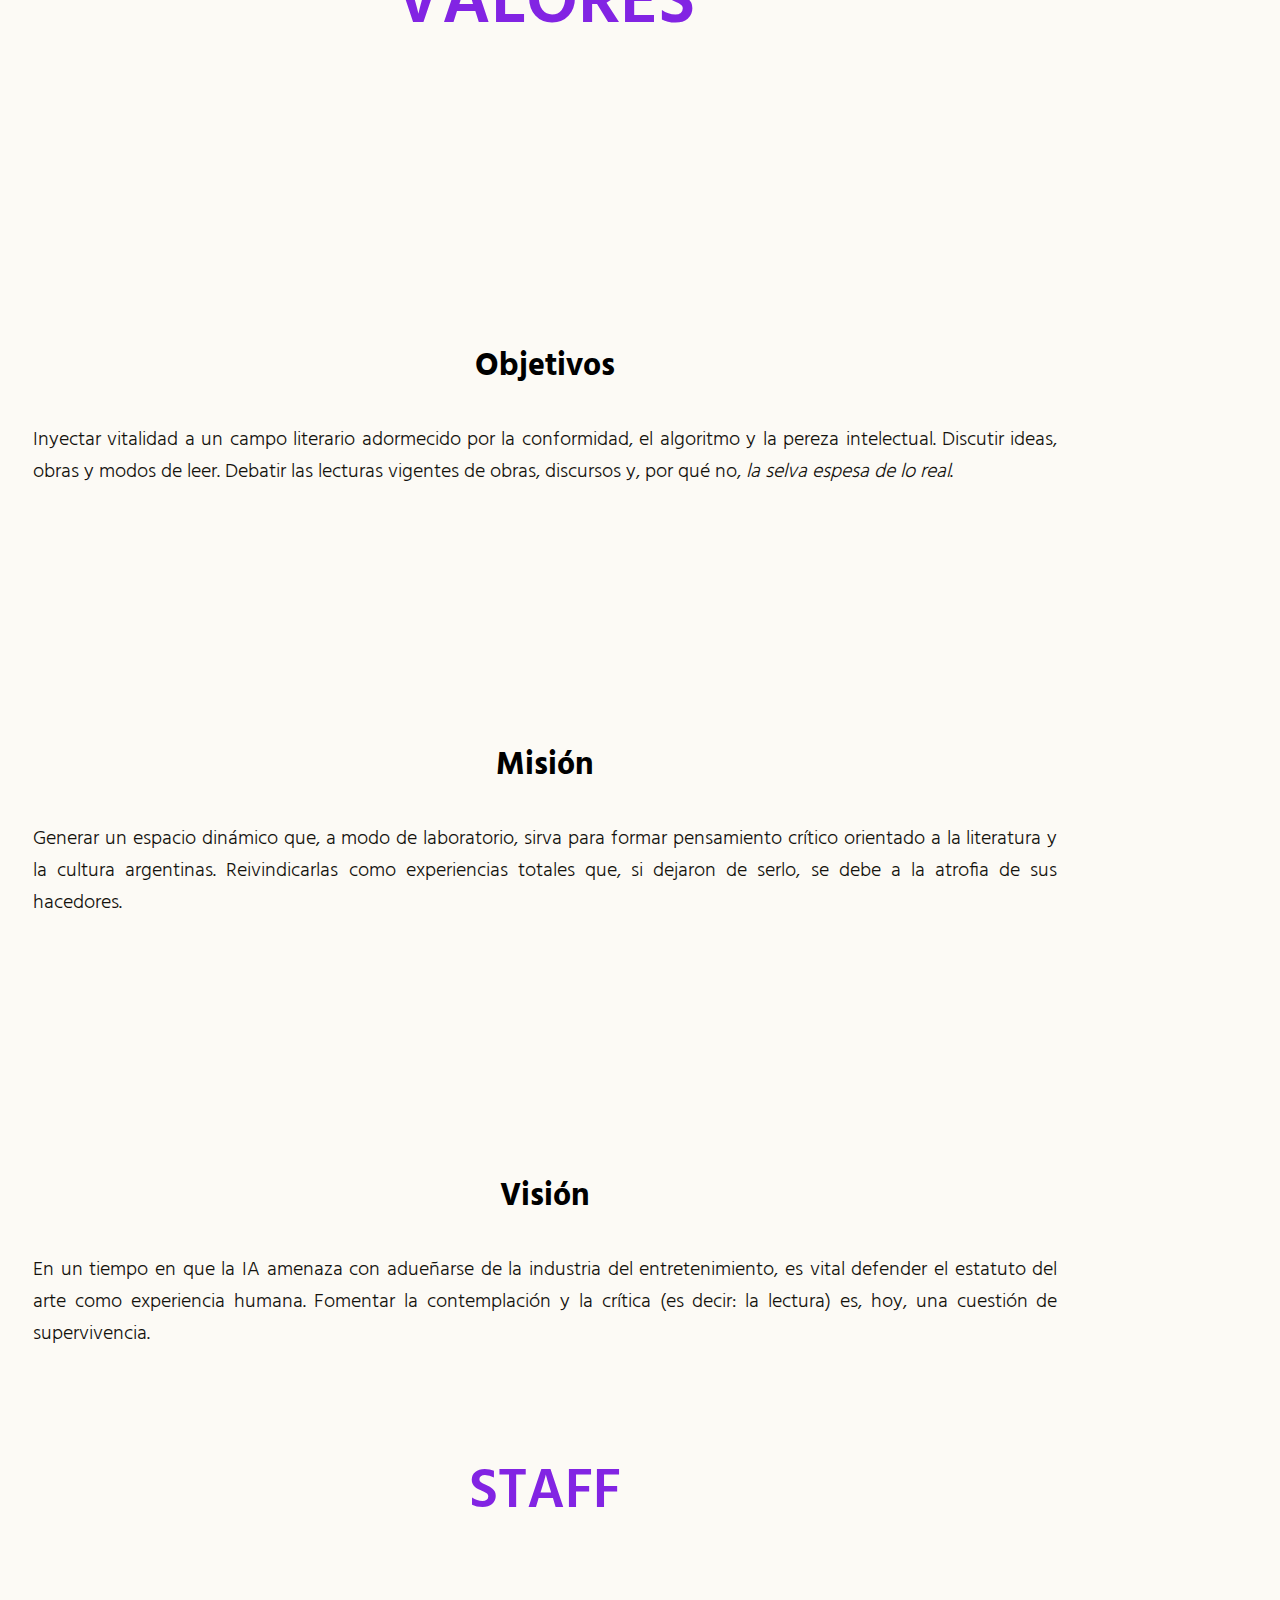
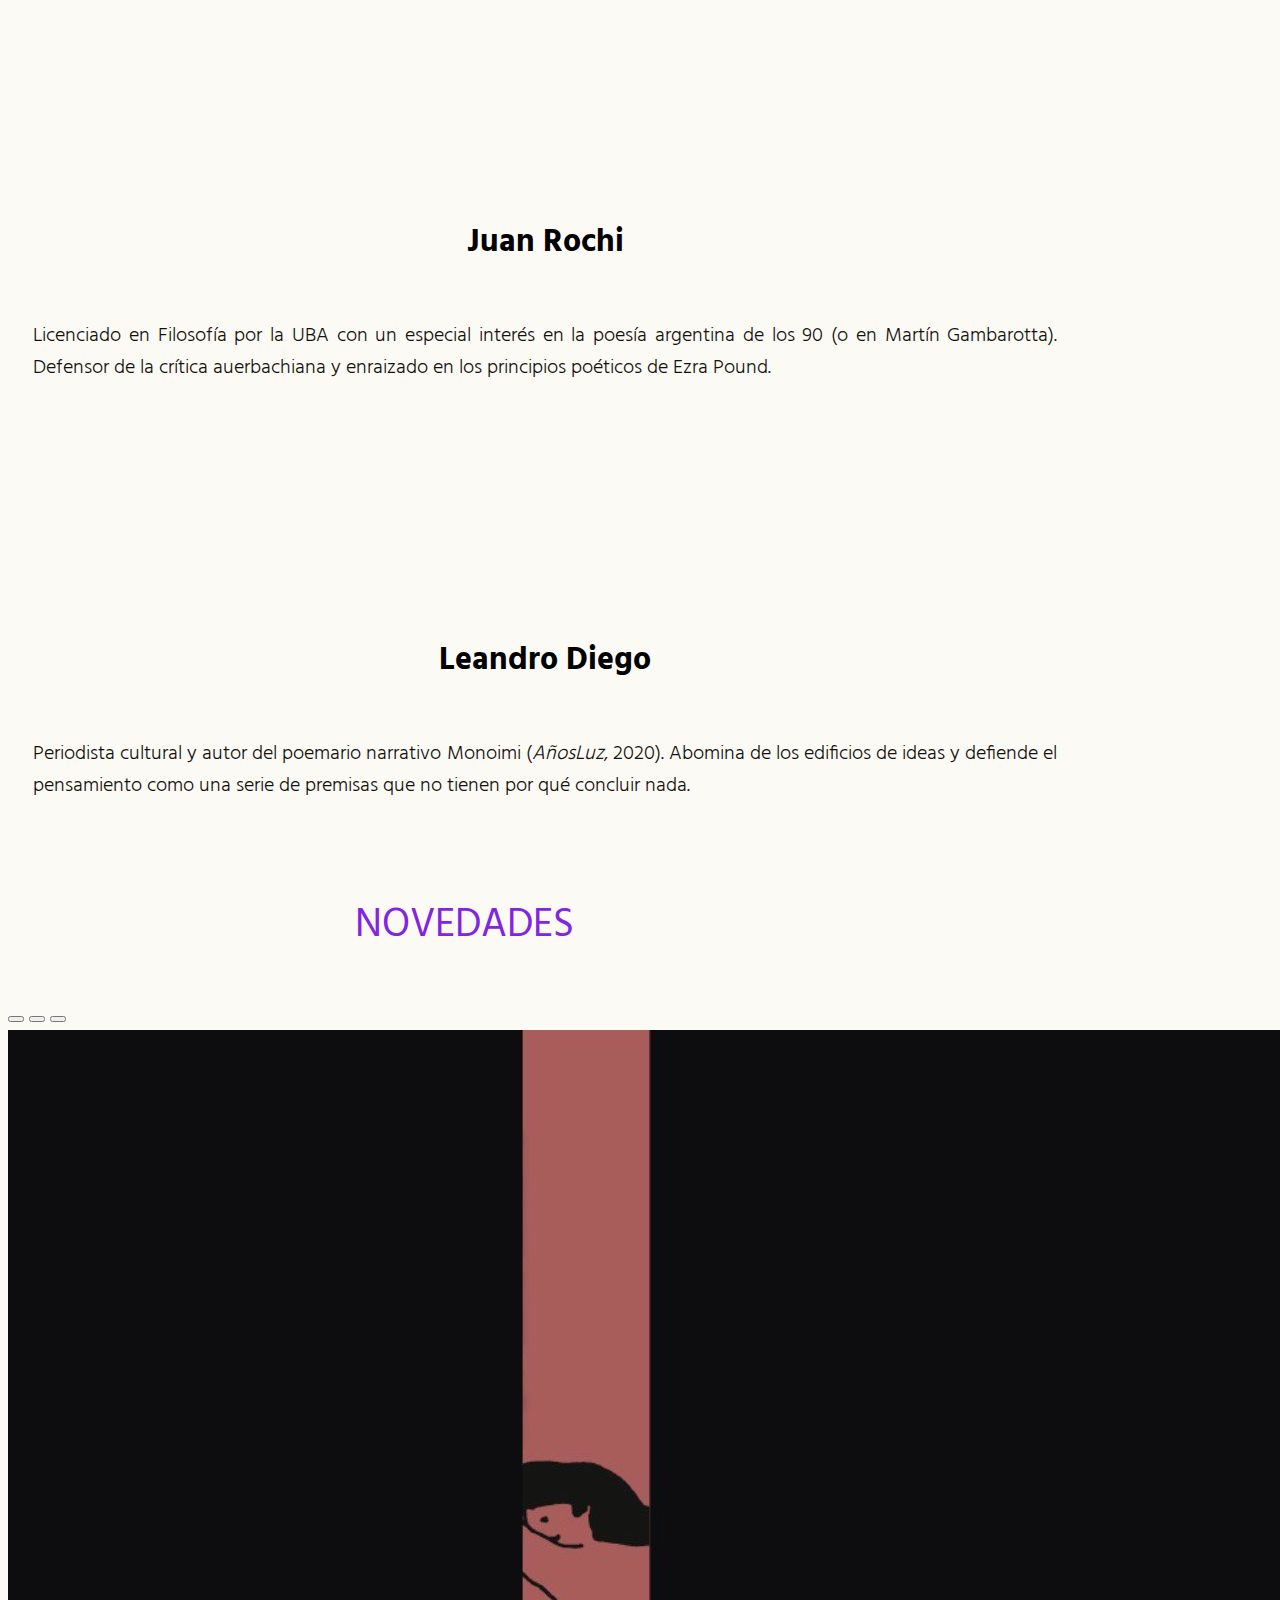
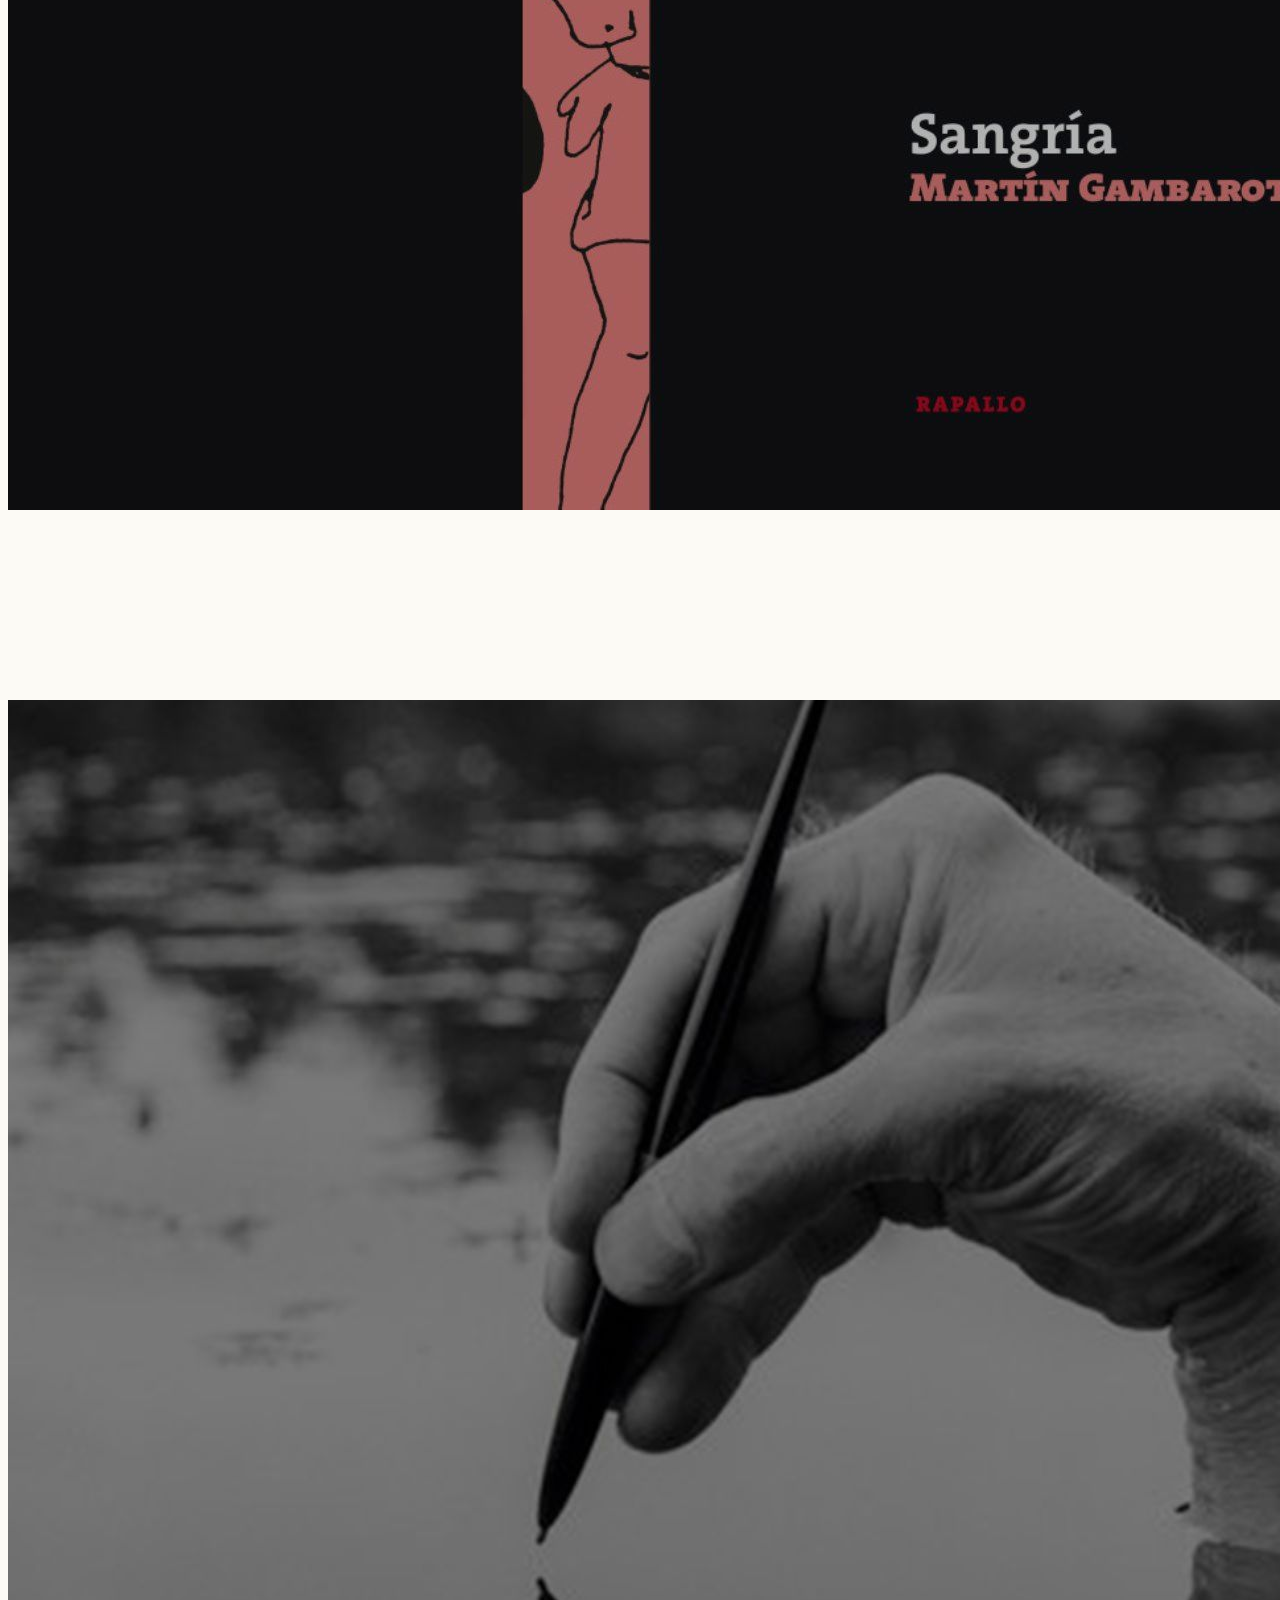
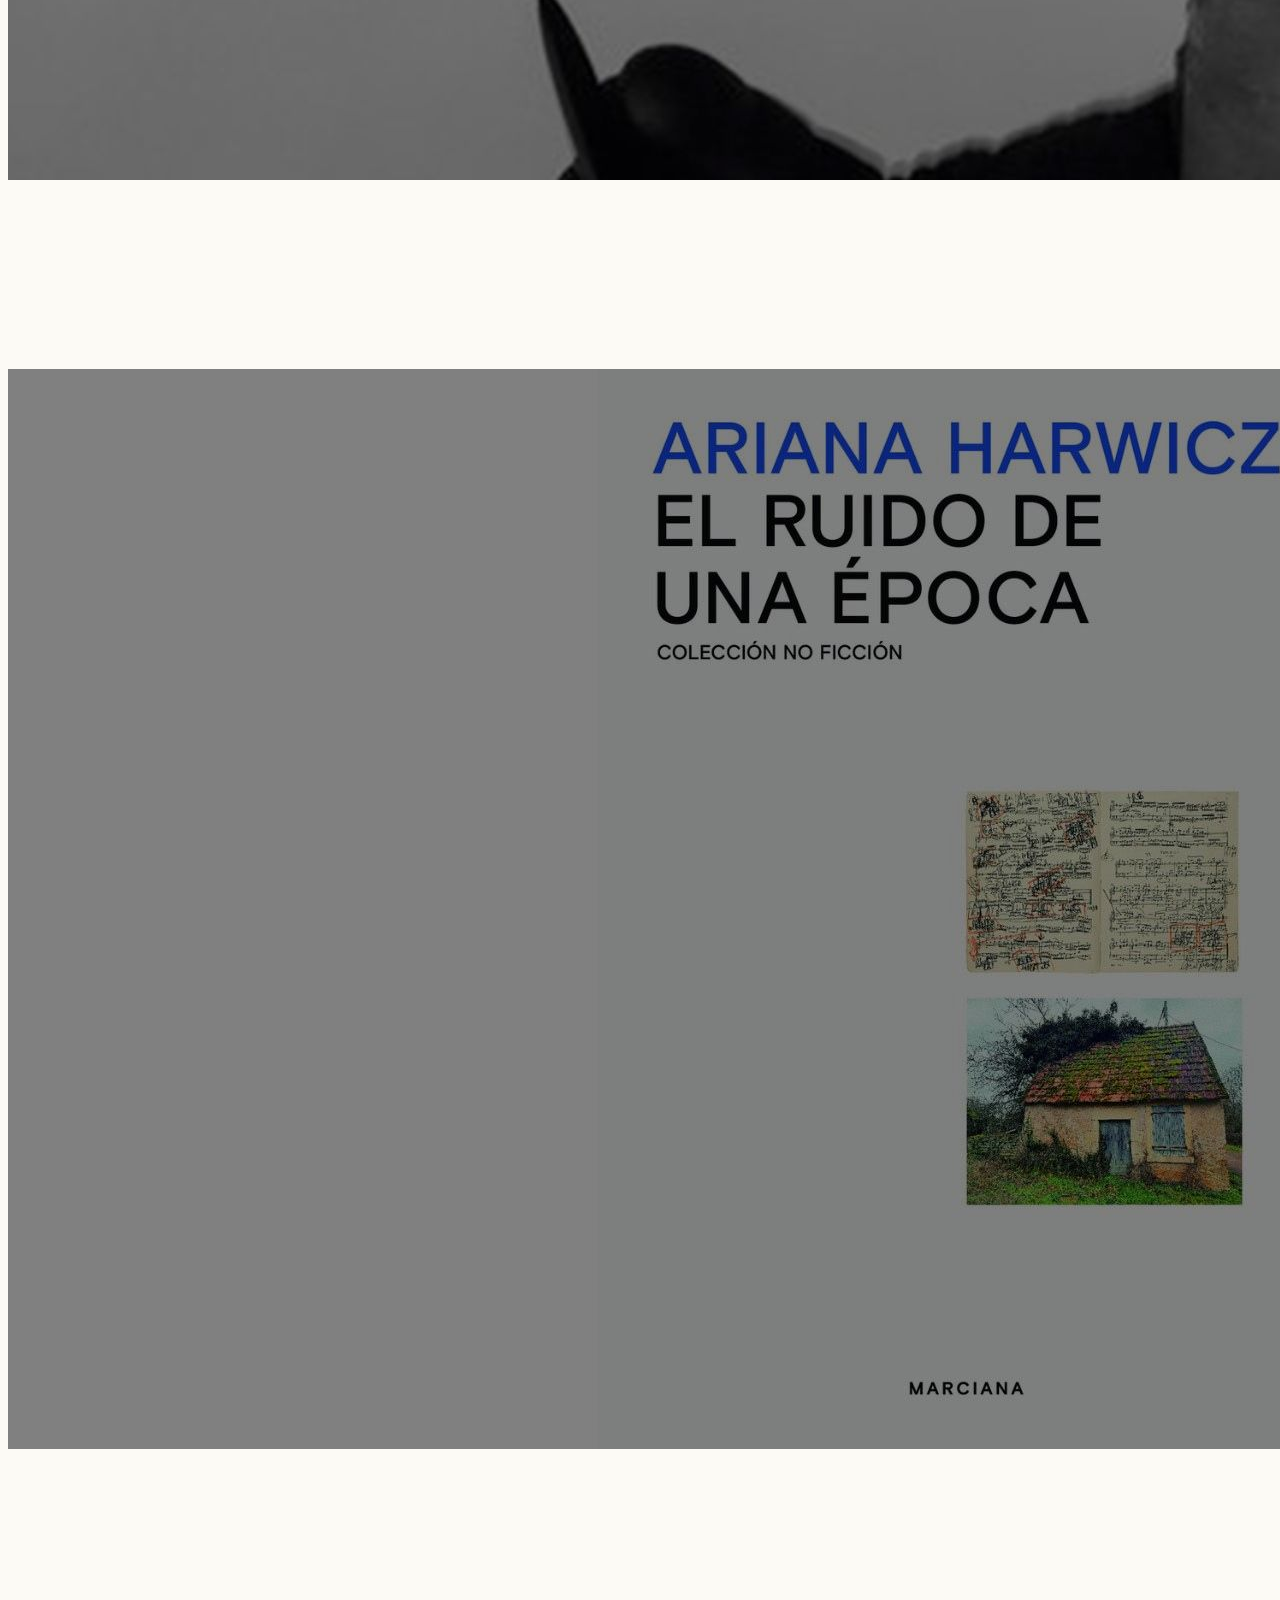
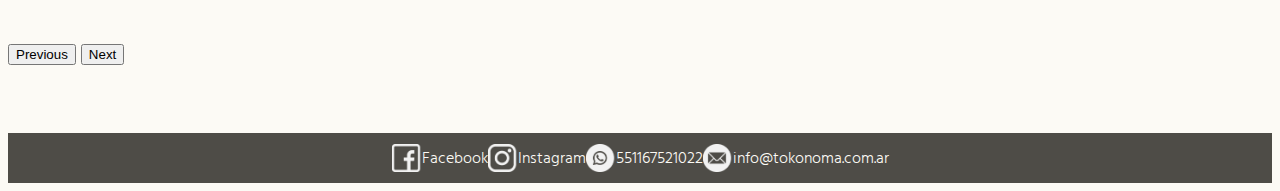
==== commit 186e5b31: "animaciones ok" ====
--- a/index.html
+++ b/index.html
@@ -6,6 +6,12 @@
     <title>TOKONOMA.lit</title> 
     <link href="https://cdn.jsdelivr.net/npm/bootstrap@5.3.2/dist/css/bootstrap.min.css" rel="stylesheet" integrity="sha384-T3c6CoIi6uLrA9TneNEoa7RxnatzjcDSCmG1MXxSR1GAsXEV/Dwwykc2MPK8M2HN" crossorigin="anonymous">
     <!--MI HOJA DE CSS -->
+    <link
+    rel="stylesheet"
+    href="https://cdnjs.cloudflare.com/ajax/libs/animate.css/4.1.1/animate.min.css"
+  />
+  <link href="https://unpkg.com/aos@2.3.1/dist/aos.css" rel="stylesheet">
+  <script src="https://unpkg.com/aos@2.3.1/dist/aos.js"></script> 
     <link rel="stylesheet" href="./CSS/Styles.css">
 </head>
 
@@ -14,7 +20,7 @@
     <header>
         <nav class="navbar navbar-expand-lg bg-header-color">
             <div class="container"> 
-              <a class="navbar-brand" href="index.html"><img src="./images/titulo-sitio.png" alt="logo y título del sitio"></a>
+              <a class="navbar-brand animate__animated animate__jackInTheBox" href="index.html"><img src="./images/titulo-sitio.png" alt="logo y título del sitio"></a>
               <button class="navbar-toggler" type="button" data-bs-toggle="collapse" data-bs-target="#navbarNav" aria-controls="navbarNav" aria-expanded="false" aria-label="Toggle navigation">
                 <span class="navbar-toggler-icon"></span>
               </button>
@@ -66,7 +72,7 @@
     <div class="col col-md-12 col-xl-4">
         <div class="section-valores">
             <div class="contenedor-imagen-seccion-valores"> 
-                <img class="imagenes_seccion_valores" src="./images/objetivos.png" alt="imagen ilustrativa sobre los objetivos del sitio">
+                <img class="imagenes_seccion_valores" data-aos="flip-left" data-aos-duration="1250"  src="./images/objetivos.png" alt="imagen ilustrativa sobre los objetivos del sitio">
             </div>
             <p class="subtitulos">Objetivos</p>
         <p class="parrafo-normal">Inyectar vitalidad a un campo literario adormecido por la conformidad, el algoritmo y la pereza intelectual. Discutir ideas, obras y modos de leer. Debatir las lecturas vigentes de obras, discursos y, por qué no, <em>la selva espesa de lo real</em>.</p>
@@ -75,7 +81,7 @@
     <div class="col col-md-12 col-xl-4">
         <div class="section-valores">
             <div class="contenedor-imagen-seccion-valores">
-            <img class="imagenes_seccion_valores" src="./images/mision.png" alt="imagen ilustrativa de la misión del sitio">
+            <img class="imagenes_seccion_valores" data-aos="flip-left" data-aos-duration="1250" src="./images/mision.png" alt="imagen ilustrativa de la misión del sitio">
         </div>
                 <p class="subtitulos">Misión</p>
             <p class="parrafo-normal">Generar un espacio dinámico que, a modo de laboratorio, sirva para formar pensamiento crítico orientado a la literatura y la cultura argentinas. Reivindicarlas como experiencias totales que, si dejaron de serlo, se debe a la atrofia de sus hacedores.</p>
@@ -84,7 +90,7 @@
     <div class="col col-md-12 col-xl-4">
         <div class="section-valores">
             <div class="contenedor-imagen-seccion-valores">
-        <img class="imagenes_seccion_valores" src="./images/vision.png" alt="imagen ilustrativa de la visión del sitio">
+        <img class="imagenes_seccion_valores" data-aos="flip-left" data-aos-duration="1250" src="./images/vision.png" alt="imagen ilustrativa de la visión del sitio">
         </div>
             <p class="subtitulos">Visión</p>
             <p class="parrafo-normal">En un tiempo en que la IA amenaza con adueñarse de la industria del entretenimiento, es vital defender el estatuto del arte como experiencia humana. Fomentar la contemplación y la crítica (es decir: la lectura) es, hoy, una cuestión de supervivencia.</p>
@@ -101,7 +107,7 @@
                     <div class="col col-md-12 col-xl-6">
                       <div class="section-valores">
                 <div class="contenedor-section-staff">
-                <div class="contendor-imagen-section-staff"><img class="imagenes_seccion_staff" src="./images/juan.jpg" alt="Foto presentación de Juan Rochi"></div>
+                <div class="contendor-imagen-section-staff"><img class="imagenes_seccion_staff" data-aos="fade-right" data-aos-duration="1250" src="./images/juan.jpg" alt="Foto presentación de Juan Rochi"></div>
                     <p class="subtitulos">Juan Rochi</p>
                     <p class="parrafo-normal">Licenciado en Filosofía por la UBA con un especial interés en la poesía argentina de los 90 (o en Martín Gambarotta). Defensor de la crítica auerbachiana y enraizado en los principios poéticos de Ezra Pound.</p>
                 </div>
@@ -110,7 +116,7 @@
                     <div class="col col-md-12 col-xl-6">
                       <div class="section-valores">
                 <div class="contenedor-section-staff">
-                        <div class="contendor-imagen-section-staff"><img class="imagenes_seccion_staff" src="./images/leandro.jpg" alt="Foto presentación de Leandro Diego"></div>
+                        <div class="contendor-imagen-section-staff"><img class="imagenes_seccion_staff" data-aos="fade-left" data-aos-duration="1250" src="./images/leandro.jpg" alt="Foto presentación de Leandro Diego"></div>
                     <p class="subtitulos">Leandro Diego</p>
                     <p class="parrafo-normal">Periodista cultural y autor del poemario narrativo Monoimi (<em>AñosLuz</em>, 2020). Abomina de los edificios de ideas y defiende el pensamiento como una serie de premisas que no tienen por qué concluir nada.</p>
                 </div>
@@ -187,5 +193,9 @@
 </section>
 </footer>
 <script src="https://cdn.jsdelivr.net/npm/bootstrap@5.3.2/dist/js/bootstrap.bundle.min.js" integrity="sha384-C6RzsynM9kWDrMNeT87bh95OGNyZPhcTNXj1NW7RuBCsyN/o0jlpcV8Qyq46cDfL" crossorigin="anonymous"></script>
+<script>
+  AOS.init();
+ </script>
+ 
 </body>
 </html>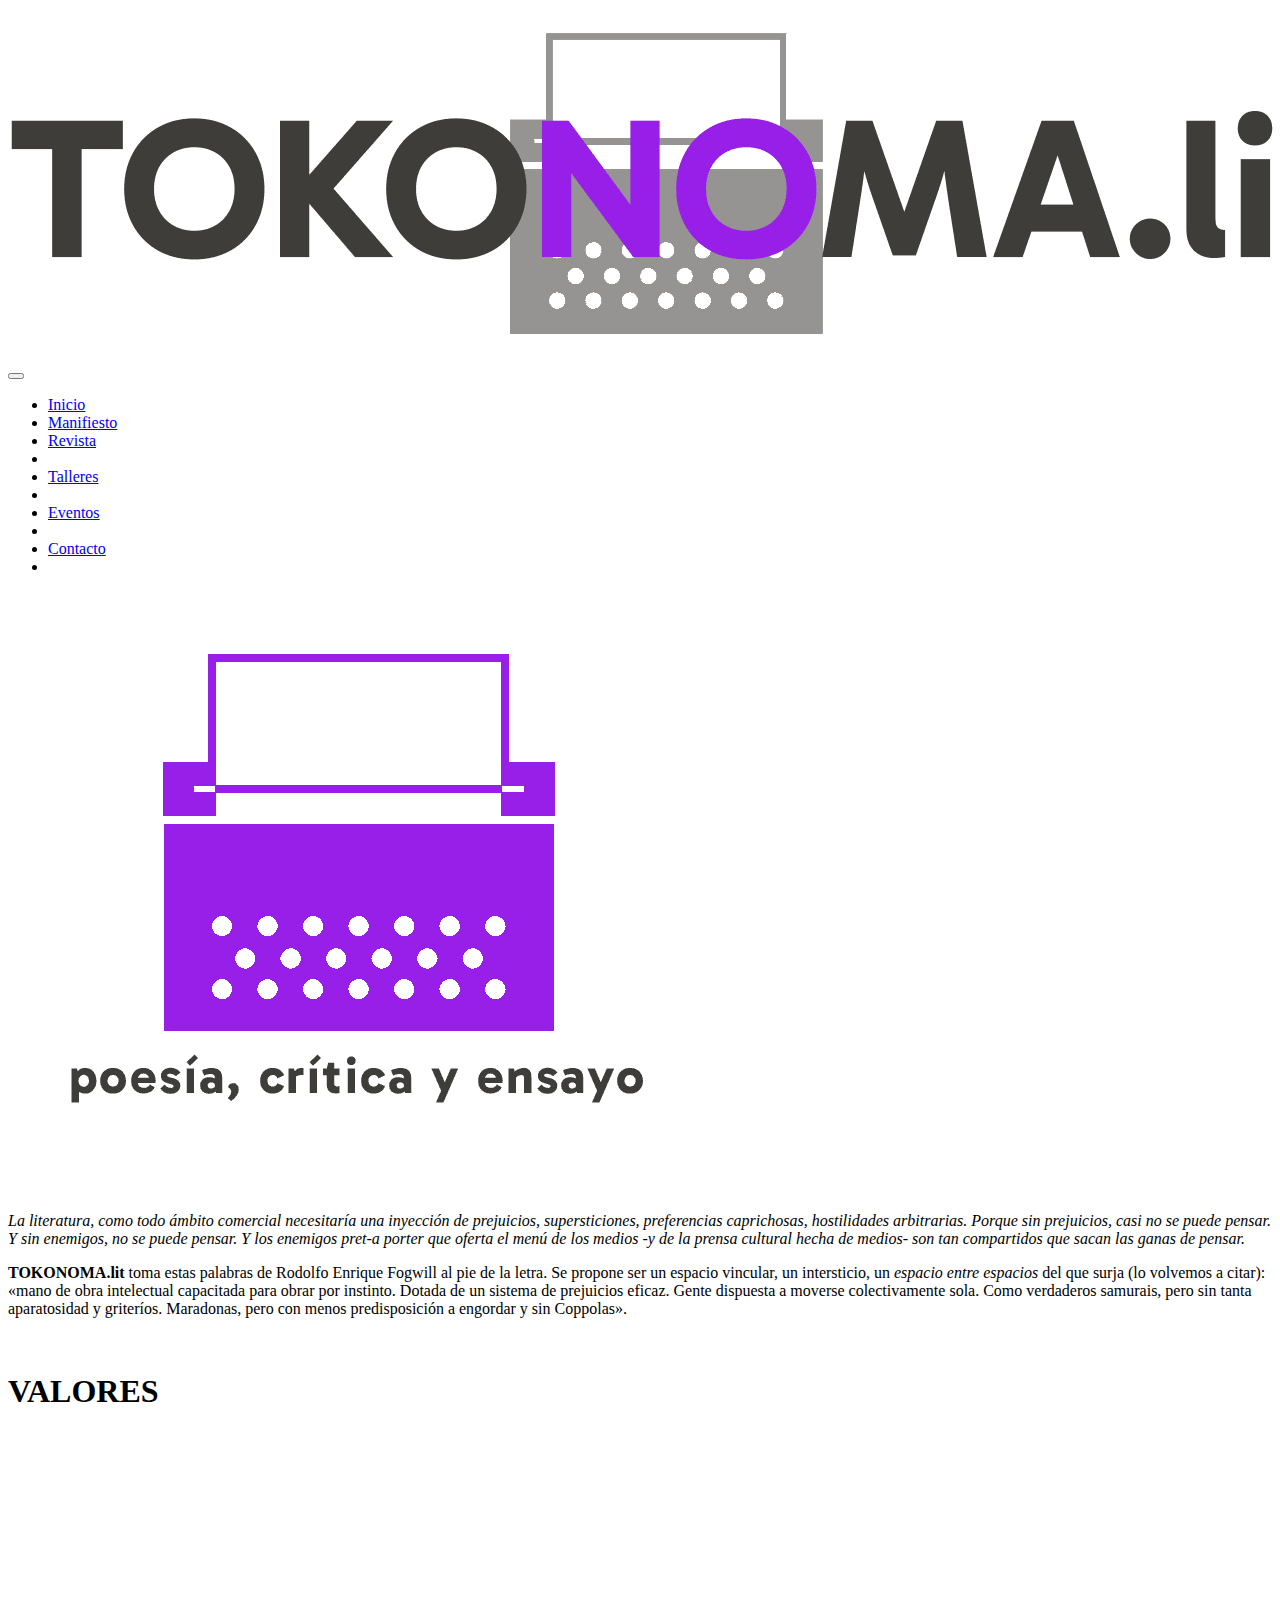
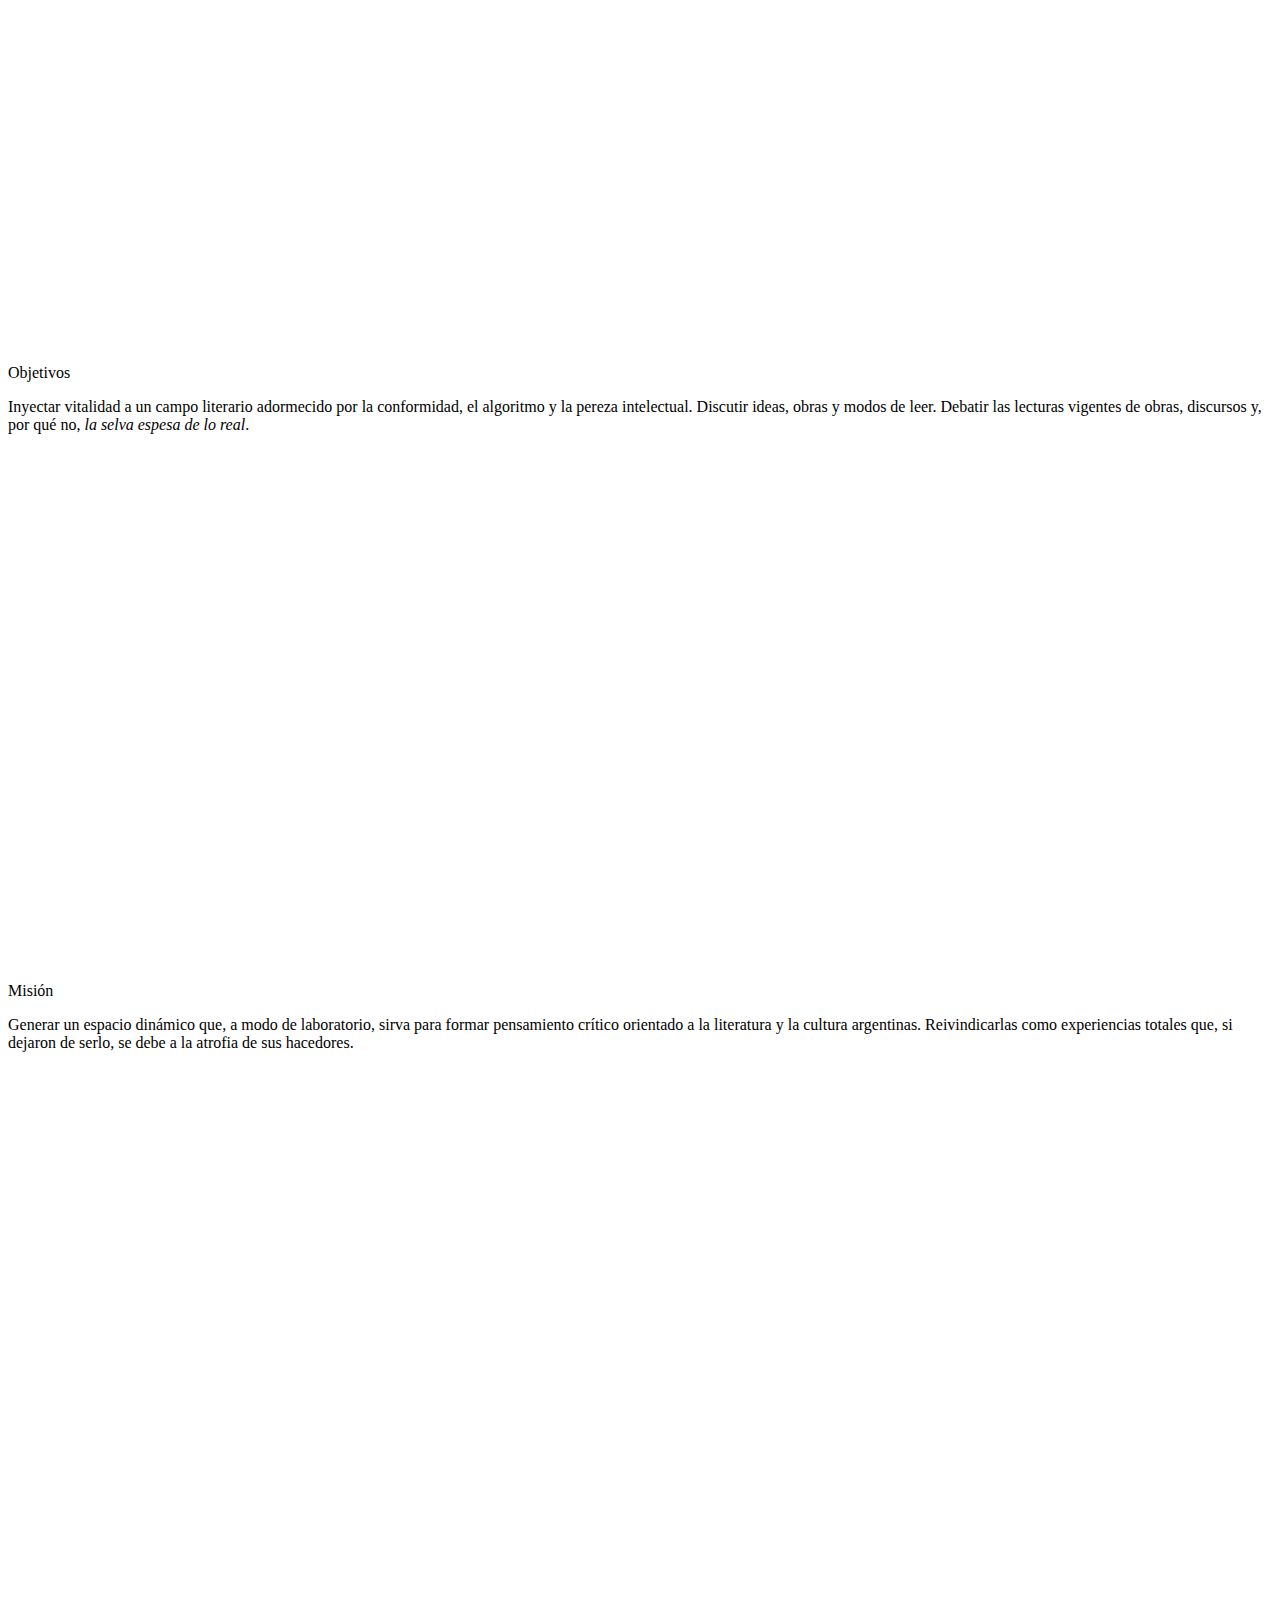
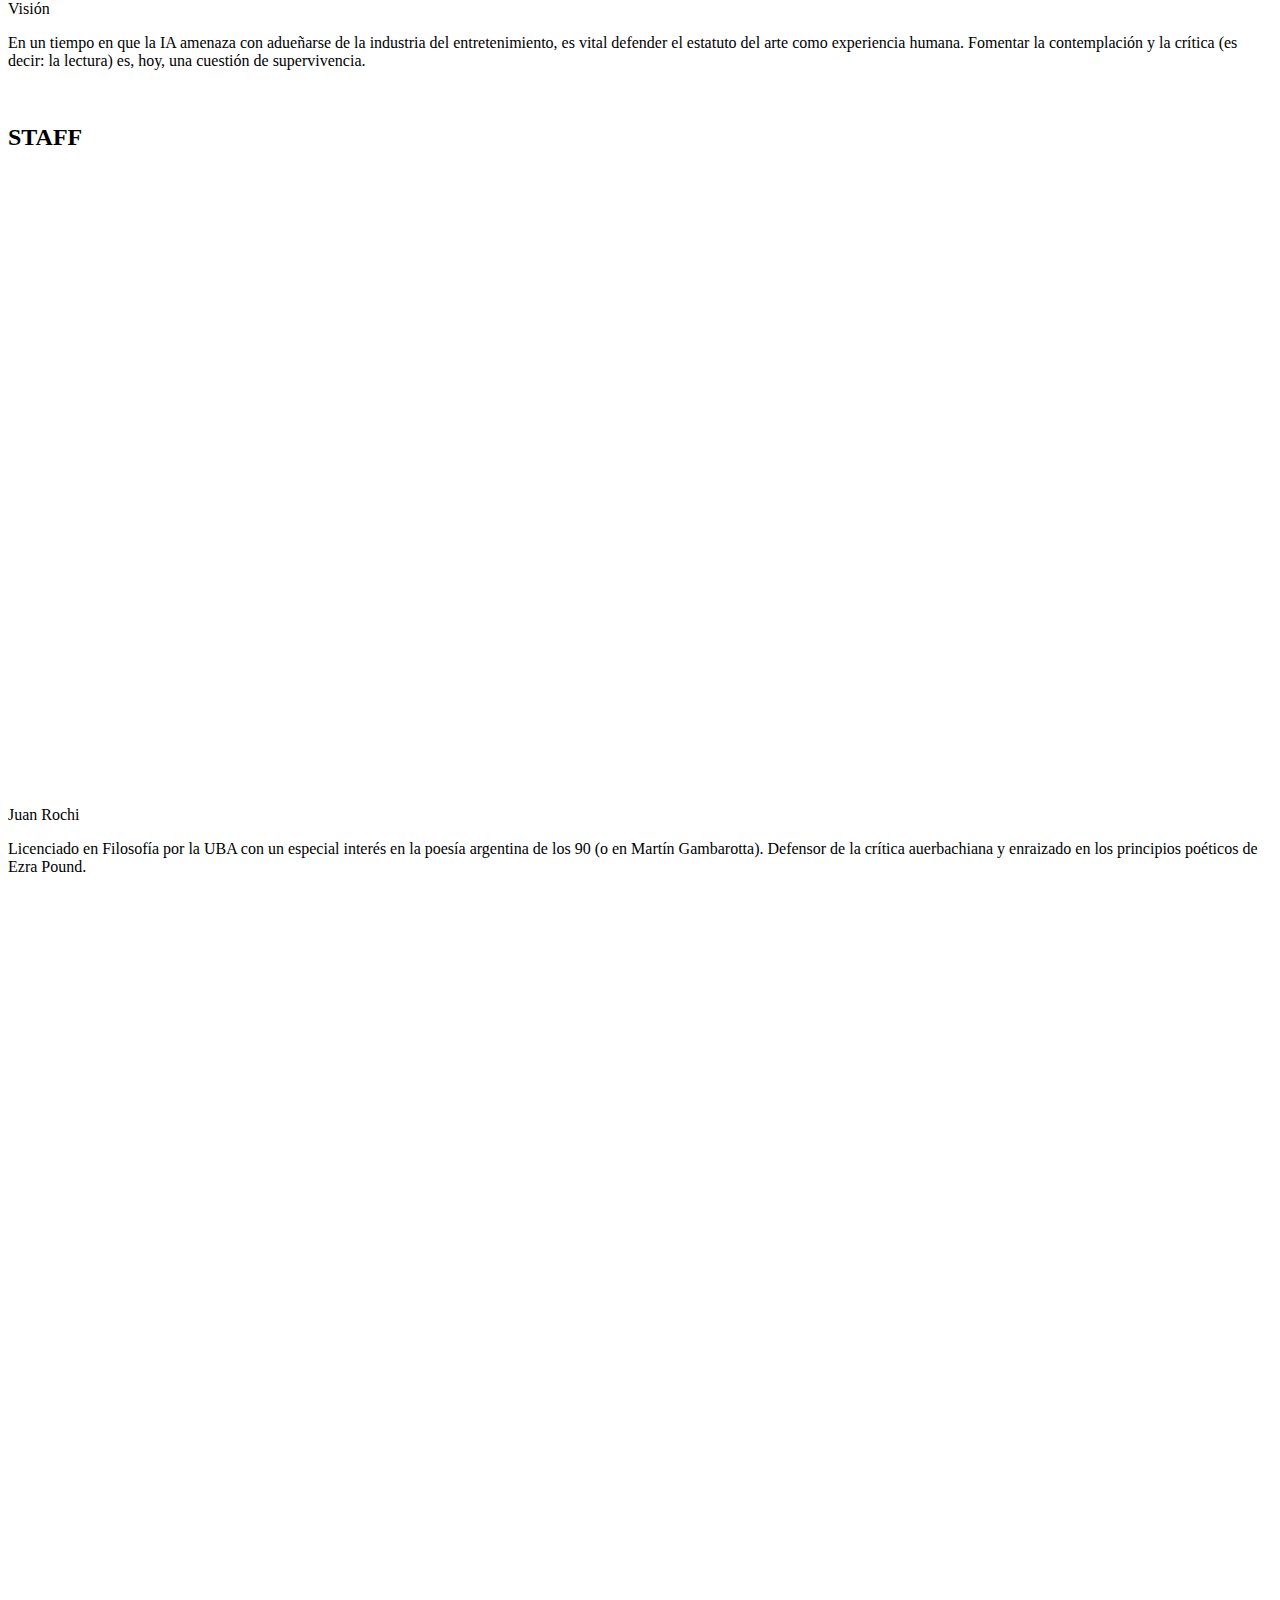
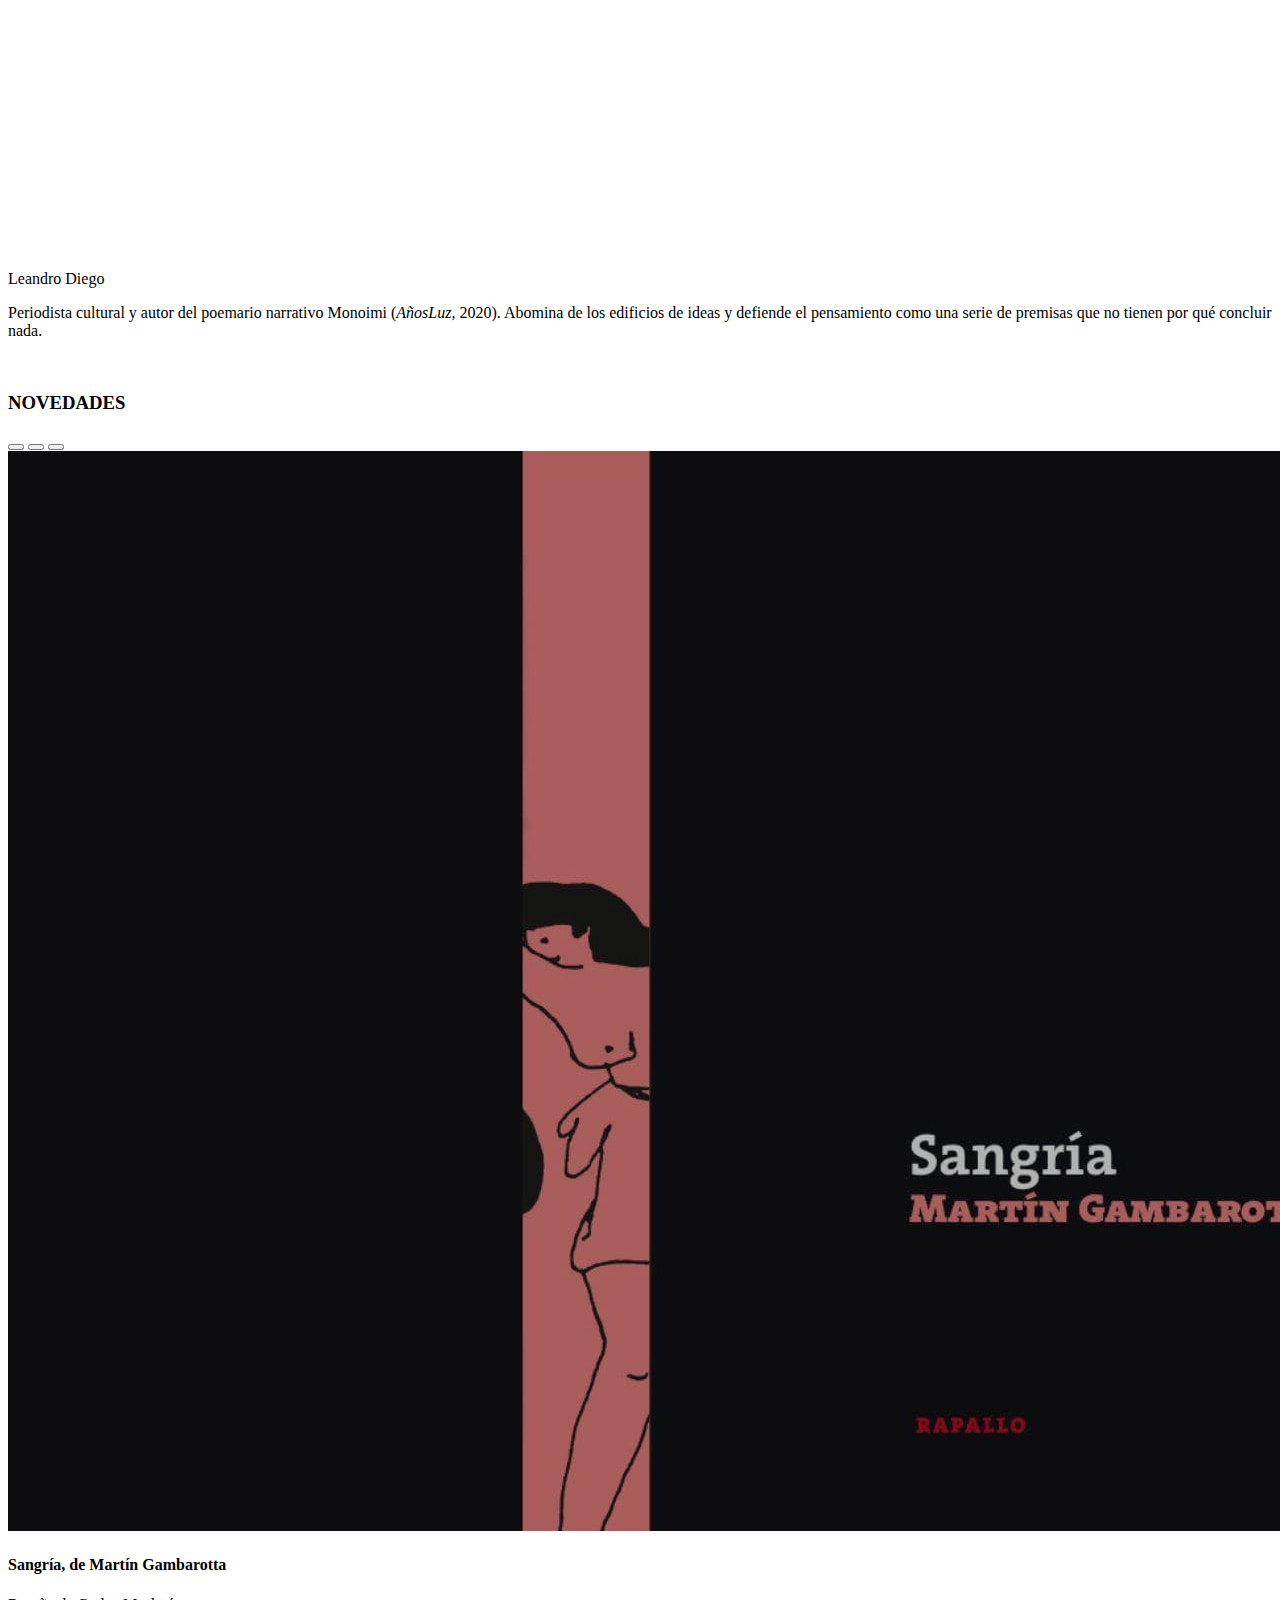
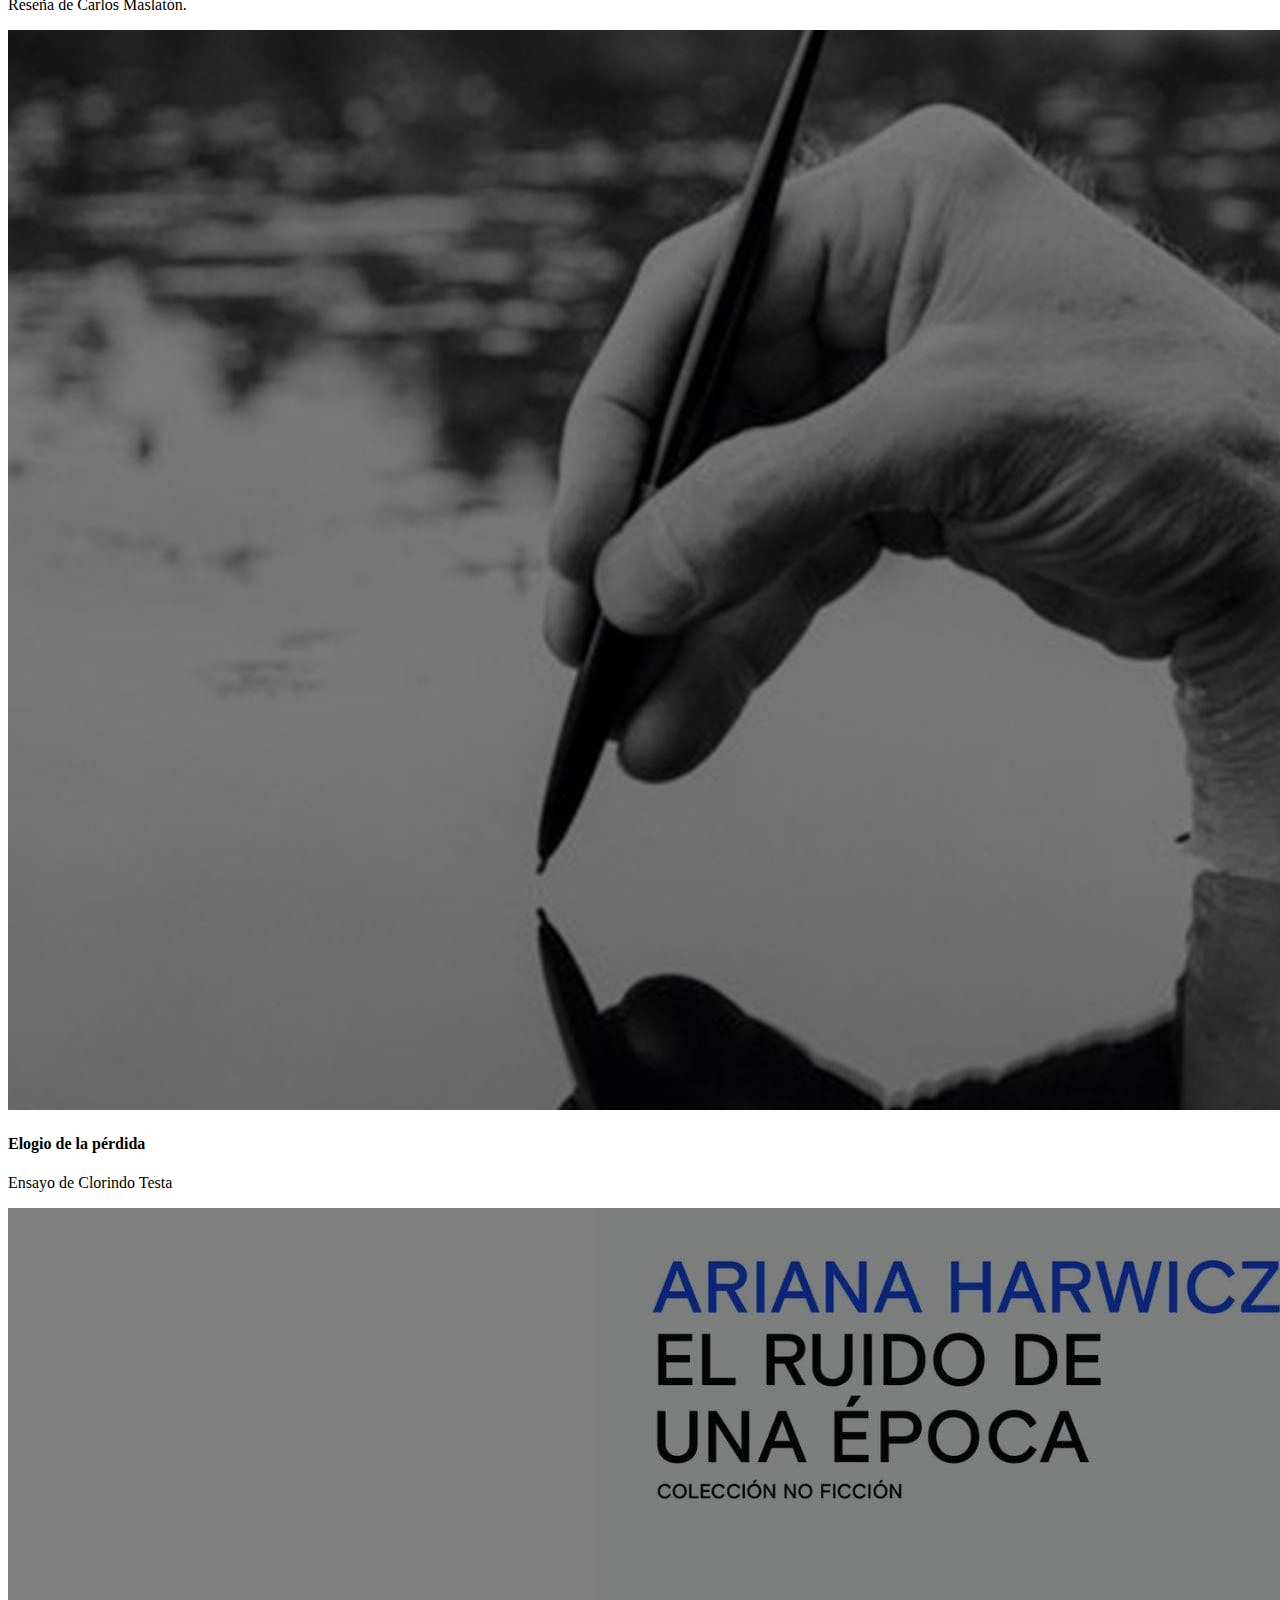
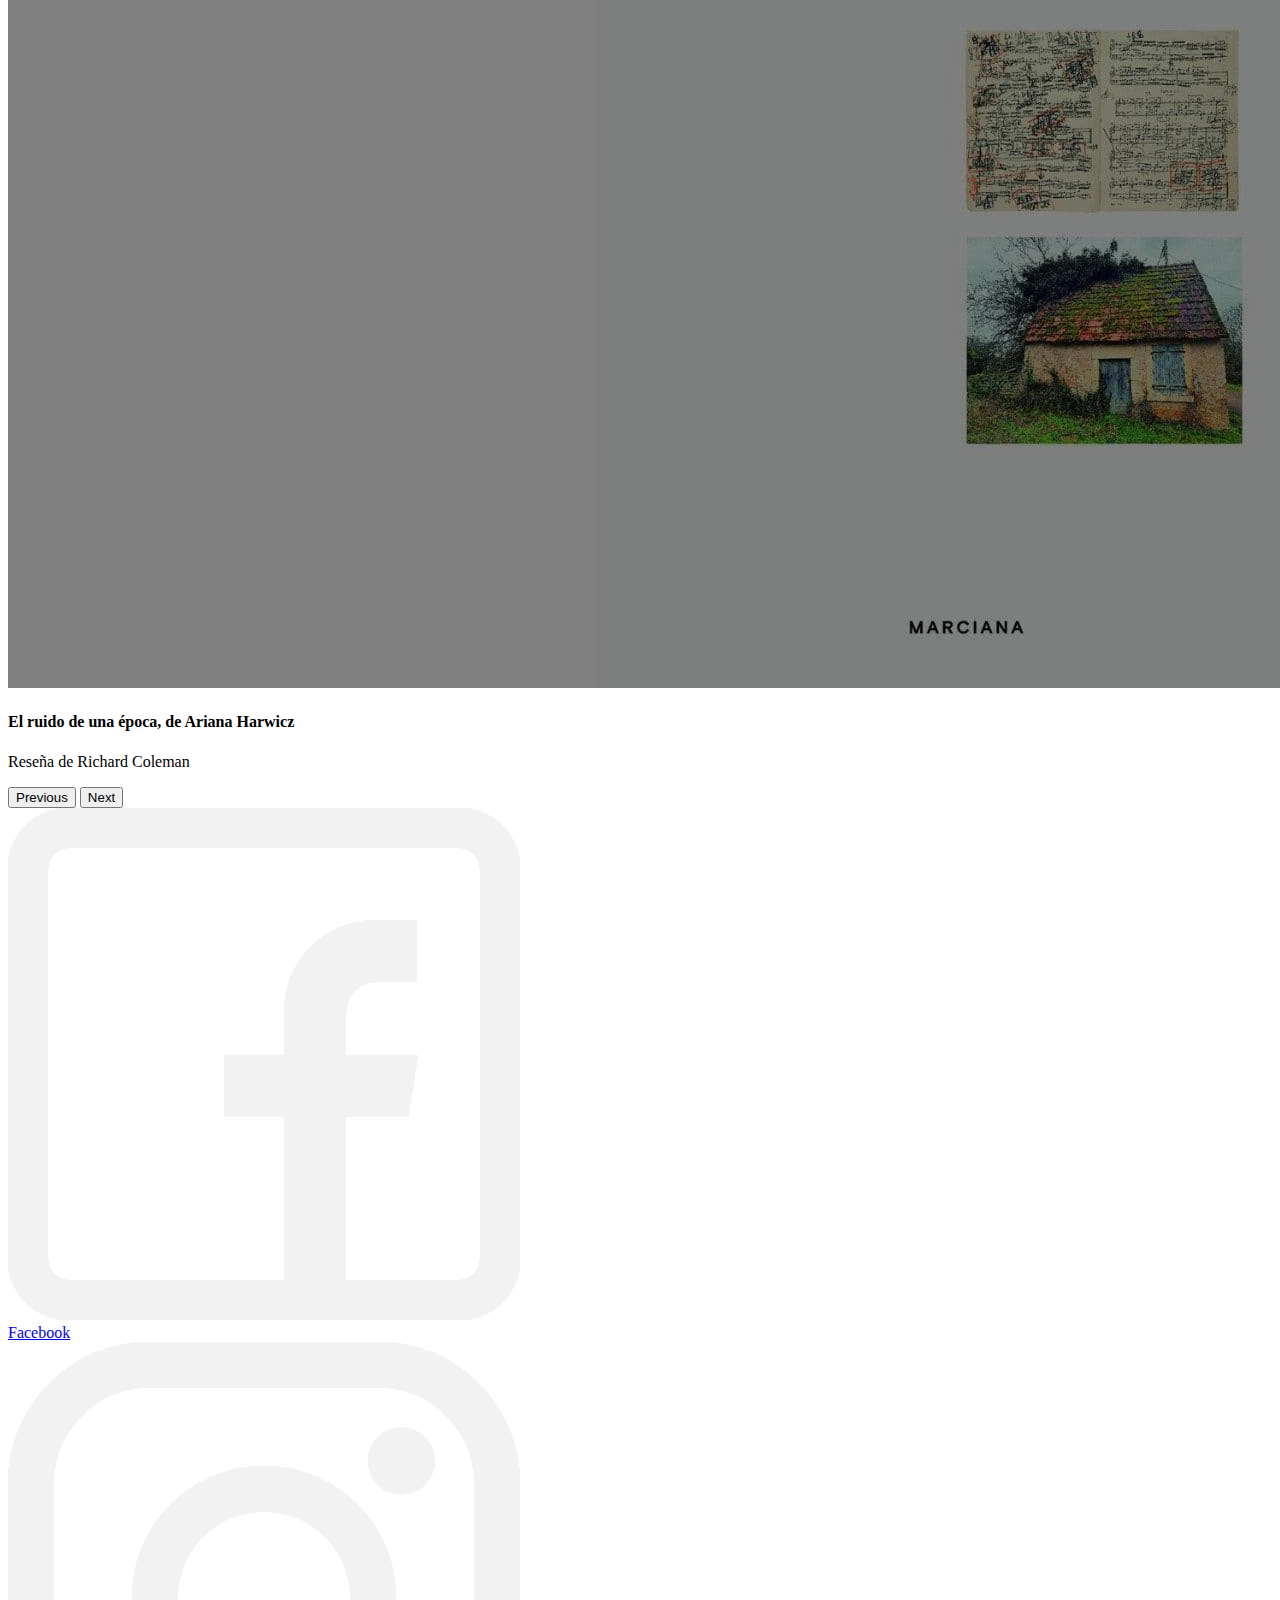
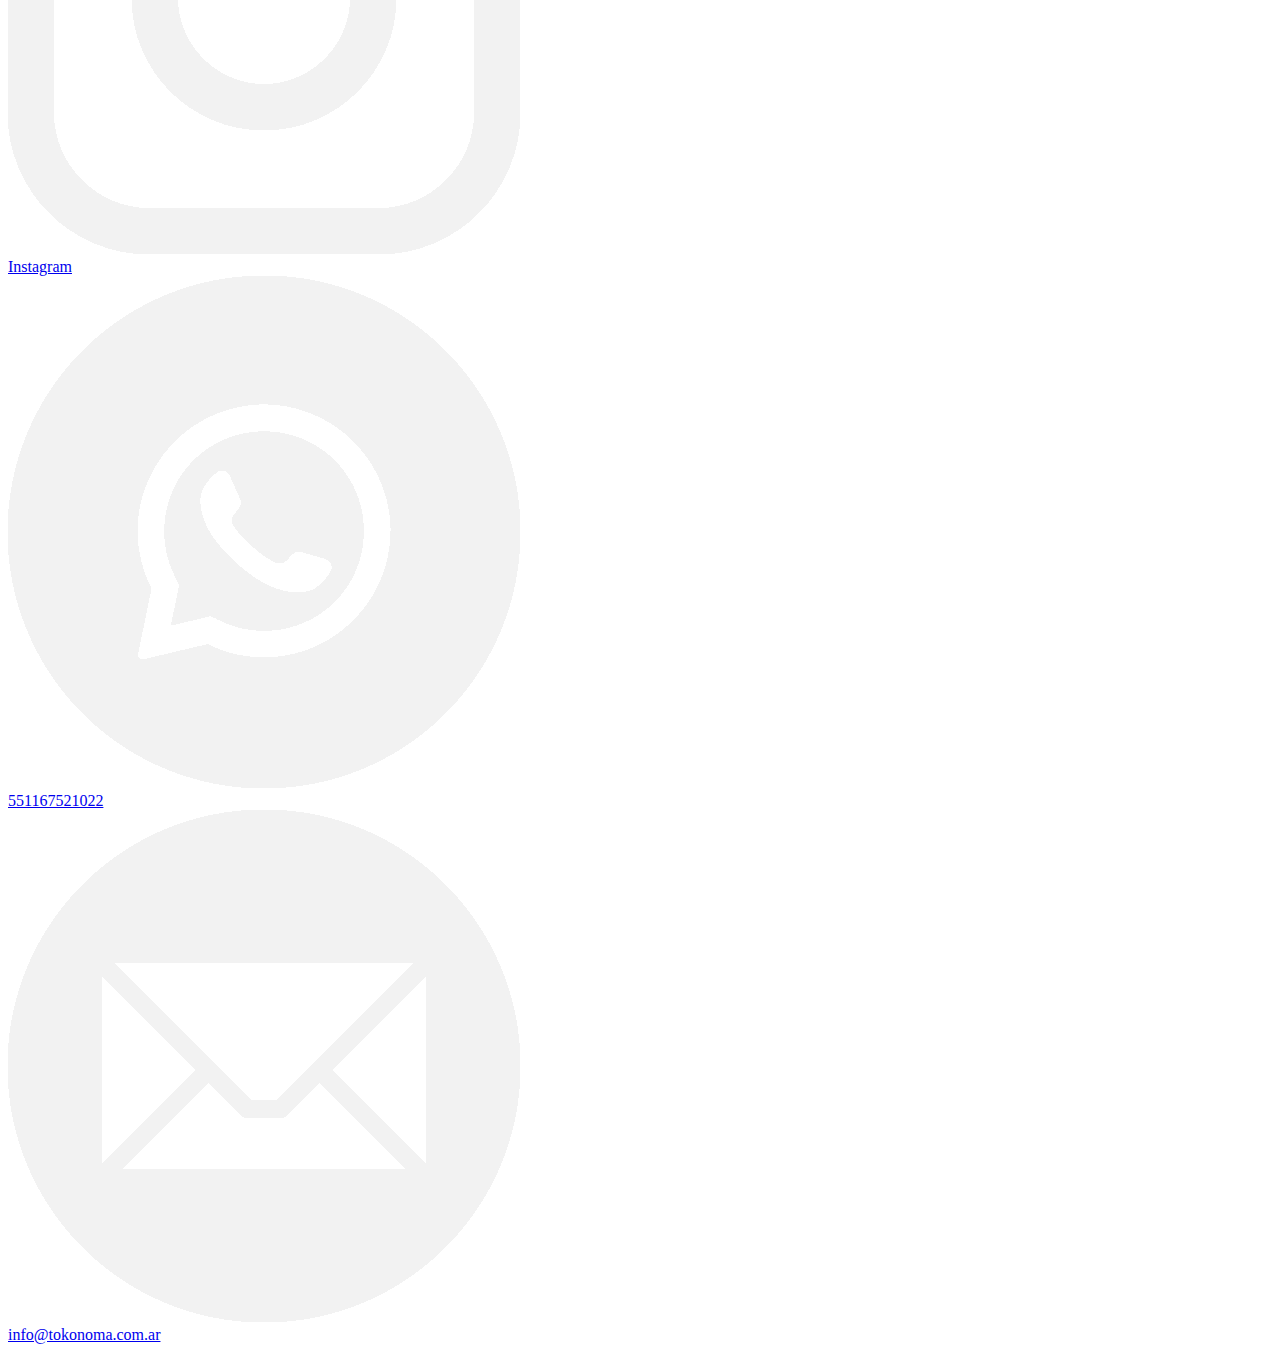
==== commit f887cea0: "etrega final" ====
--- a/index.html
+++ b/index.html
@@ -3,7 +3,9 @@
 <head>
     <meta charset="UTF-8"> 
     <meta name="viewport" content="width=device-width, initial-scale=1.0">
-    <title>TOKONOMA.lit</title> 
+    <meta name="description" content="Estado, Mercado y Cultura han convertido a nuestros autores en líderes involuntarios de inofensivas endogamias. En TOKONOMA.lit no queremos seguidores, queremos críticos. Nos proponemos estimularlos y/o inventarlos.">
+    <meta name="keywords" content="escritura, lectura, poesía, crítica, ensayo, literatura, reseñas, talleres, revista">
+    <title>Home- TOKONOMA.lit</title> 
     <link href="https://cdn.jsdelivr.net/npm/bootstrap@5.3.2/dist/css/bootstrap.min.css" rel="stylesheet" integrity="sha384-T3c6CoIi6uLrA9TneNEoa7RxnatzjcDSCmG1MXxSR1GAsXEV/Dwwykc2MPK8M2HN" crossorigin="anonymous">
     <!--MI HOJA DE CSS -->
     <link
@@ -12,7 +14,7 @@
   />
   <link href="https://unpkg.com/aos@2.3.1/dist/aos.css" rel="stylesheet">
   <script src="https://unpkg.com/aos@2.3.1/dist/aos.js"></script> 
-    <link rel="stylesheet" href="./CSS/Styles.css">
+    <link rel="stylesheet" href="./CSS/styles.css">
 </head>
 
 <body>
@@ -20,7 +22,7 @@
     <header>
         <nav class="navbar navbar-expand-lg bg-header-color">
             <div class="container"> 
-              <a class="navbar-brand animate__animated animate__jackInTheBox" href="index.html"><img src="./images/titulo-sitio.png" alt="logo y título del sitio"></a>
+              <a class="navbar-brand animate__animated animate__jackInTheBox" href="index.html"><img src="./images/titulo-sitio.png" alt="imagen que muestra el logo, que es una máquina de escribir, y título del sitio"></a>
               <button class="navbar-toggler" type="button" data-bs-toggle="collapse" data-bs-target="#navbarNav" aria-controls="navbarNav" aria-expanded="false" aria-label="Toggle navigation">
                 <span class="navbar-toggler-icon"></span>
               </button>
@@ -56,7 +58,7 @@
  <main class="container container-general">
             <section id="presentacion" class="container seccion-presentacion ">
    
-    <img class="imagen-presentacion container" src="./images/logo-completo.png" alt="logo de Tokonoma.lit">
+    <img class="imagen-presentacion container" src="./images/logo-completo.png" alt="logo de Tokonoma.lit, que es una máquina de escribir, junto al siguiente slogan: poesía, crítica y ensayo">
 
 <div class="contenedor-texto-presentacion">
     <p class="parrafo-citas"><em>La literatura, como todo ámbito comercial necesitaría una inyección de prejuicios, supersticiones, preferencias caprichosas, hostilidades arbitrarias. Porque sin prejuicios, casi no se puede pensar. Y sin enemigos, no se puede pensar. Y los enemigos pret-a porter que oferta el menú de los medios -y de la prensa cultural hecha de medios- son tan compartidos que sacan las ganas de pensar.</em></p>
@@ -72,7 +74,7 @@
     <div class="col col-md-12 col-xl-4">
         <div class="section-valores">
             <div class="contenedor-imagen-seccion-valores"> 
-                <img class="imagenes_seccion_valores" data-aos="flip-left" data-aos-duration="1250"  src="./images/objetivos.png" alt="imagen ilustrativa sobre los objetivos del sitio">
+                <img class="imagenes_seccion_valores" data-aos="flip-left" data-aos-duration="1250"  src="./images/objetivos.png" alt="imagen ilustrativa sobre los objetivos del sitio, utilizando el icono de una vacuna, dado que se hace alusión a un virus">
             </div>
             <p class="subtitulos">Objetivos</p>
         <p class="parrafo-normal">Inyectar vitalidad a un campo literario adormecido por la conformidad, el algoritmo y la pereza intelectual. Discutir ideas, obras y modos de leer. Debatir las lecturas vigentes de obras, discursos y, por qué no, <em>la selva espesa de lo real</em>.</p>
@@ -81,7 +83,7 @@
     <div class="col col-md-12 col-xl-4">
         <div class="section-valores">
             <div class="contenedor-imagen-seccion-valores">
-            <img class="imagenes_seccion_valores" data-aos="flip-left" data-aos-duration="1250" src="./images/mision.png" alt="imagen ilustrativa de la misión del sitio">
+            <img class="imagenes_seccion_valores" data-aos="flip-left" data-aos-duration="1250" src="./images/mision.png" alt="imagen ilustrativa de la misión del sitio, en la que se ve una mano ofreciendo un libro">
         </div>
                 <p class="subtitulos">Misión</p>
             <p class="parrafo-normal">Generar un espacio dinámico que, a modo de laboratorio, sirva para formar pensamiento crítico orientado a la literatura y la cultura argentinas. Reivindicarlas como experiencias totales que, si dejaron de serlo, se debe a la atrofia de sus hacedores.</p>
@@ -90,7 +92,7 @@
     <div class="col col-md-12 col-xl-4">
         <div class="section-valores">
             <div class="contenedor-imagen-seccion-valores">
-        <img class="imagenes_seccion_valores" data-aos="flip-left" data-aos-duration="1250" src="./images/vision.png" alt="imagen ilustrativa de la visión del sitio">
+        <img class="imagenes_seccion_valores" data-aos="flip-left" data-aos-duration="1250" src="./images/vision.png" alt="imagen ilustrativa de la visión del sitio, en la que se ve un documento de texto con un gran ojo superpuesto encima">
         </div>
             <p class="subtitulos">Visión</p>
             <p class="parrafo-normal">En un tiempo en que la IA amenaza con adueñarse de la industria del entretenimiento, es vital defender el estatuto del arte como experiencia humana. Fomentar la contemplación y la crítica (es decir: la lectura) es, hoy, una cuestión de supervivencia.</p>
@@ -107,7 +109,7 @@
                     <div class="col col-md-12 col-xl-6">
                       <div class="section-valores">
                 <div class="contenedor-section-staff">
-                <div class="contendor-imagen-section-staff"><img class="imagenes_seccion_staff" data-aos="fade-right" data-aos-duration="1250" src="./images/juan.jpg" alt="Foto presentación de Juan Rochi"></div>
+                <div class="contendor-imagen-section-staff"><img class="imagenes_seccion_staff" data-aos="fade-right" data-aos-duration="1250" src="./images/juan.jpg" alt="imagen de Juan Rochi, mirando a la cámara"></div>
                     <p class="subtitulos">Juan Rochi</p>
                     <p class="parrafo-normal">Licenciado en Filosofía por la UBA con un especial interés en la poesía argentina de los 90 (o en Martín Gambarotta). Defensor de la crítica auerbachiana y enraizado en los principios poéticos de Ezra Pound.</p>
                 </div>
@@ -116,7 +118,7 @@
                     <div class="col col-md-12 col-xl-6">
                       <div class="section-valores">
                 <div class="contenedor-section-staff">
-                        <div class="contendor-imagen-section-staff"><img class="imagenes_seccion_staff" data-aos="fade-left" data-aos-duration="1250" src="./images/leandro.jpg" alt="Foto presentación de Leandro Diego"></div>
+                        <div class="contendor-imagen-section-staff"><img class="imagenes_seccion_staff" data-aos="fade-left" data-aos-duration="1250" src="./images/leandro.jpg" alt="imagen de Leandro Diego, mirando a cámara"></div>
                     <p class="subtitulos">Leandro Diego</p>
                     <p class="parrafo-normal">Periodista cultural y autor del poemario narrativo Monoimi (<em>AñosLuz</em>, 2020). Abomina de los edificios de ideas y defiende el pensamiento como una serie de premisas que no tienen por qué concluir nada.</p>
                 </div>
@@ -138,21 +140,21 @@
               </div>
               <div class="carousel-inner">
                 <div class="carousel-item active">
-                  <img src="./images/carousel-img-1.jpg" class="d-block w-100" alt="imagen ilustrativa de la primera de las novedades">
+                  <img src="./images/carousel-img-1.jpg" class="d-block w-100" alt="portada del libro Sangria, de martín Gambarotta">
                   <div class="carousel-caption d-none d-md-block">
                     <h4 class="h4-index">Sangría, de Martín Gambarotta</h4>
                     <p class="subtitulo-carrousel">Reseña de Carlos Maslatón.</p>
                   </div>
                 </div>
                 <div class="carousel-item">
-                  <img src="./images/carousel-img-2.jpg" class="d-block w-100" alt="imagen ilustrativa de la segunda de las novedades">
+                  <img src="./images/carousel-img-2.jpg" class="d-block w-100" alt="imagen de una mano escribiendo sobre el agua">
                   <div class="carousel-caption d-none d-md-block">
                     <h4 class="h4-index">Elogio de la pérdida</h4>
                     <p class="subtitulo-carrousel">Ensayo de Clorindo Testa</p>
                   </div>
                 </div>
                 <div class="carousel-item">
-                  <img src="./images/carousel-img-3.jpg" class="d-block w-100" alt="imagen ilustrativa de la tercera de las novedades">
+                  <img src="./images/carousel-img-3.jpg" class="d-block w-100" alt="portada de El ruido de una época, de Ariana Harwicz">
                   <div class="carousel-caption d-none d-md-block">
                     <h4 class="h4-index">El ruido de una época, de Ariana Harwicz</h4>
                     <p class="subtitulo-carrousel">Reseña de Richard Coleman</p>
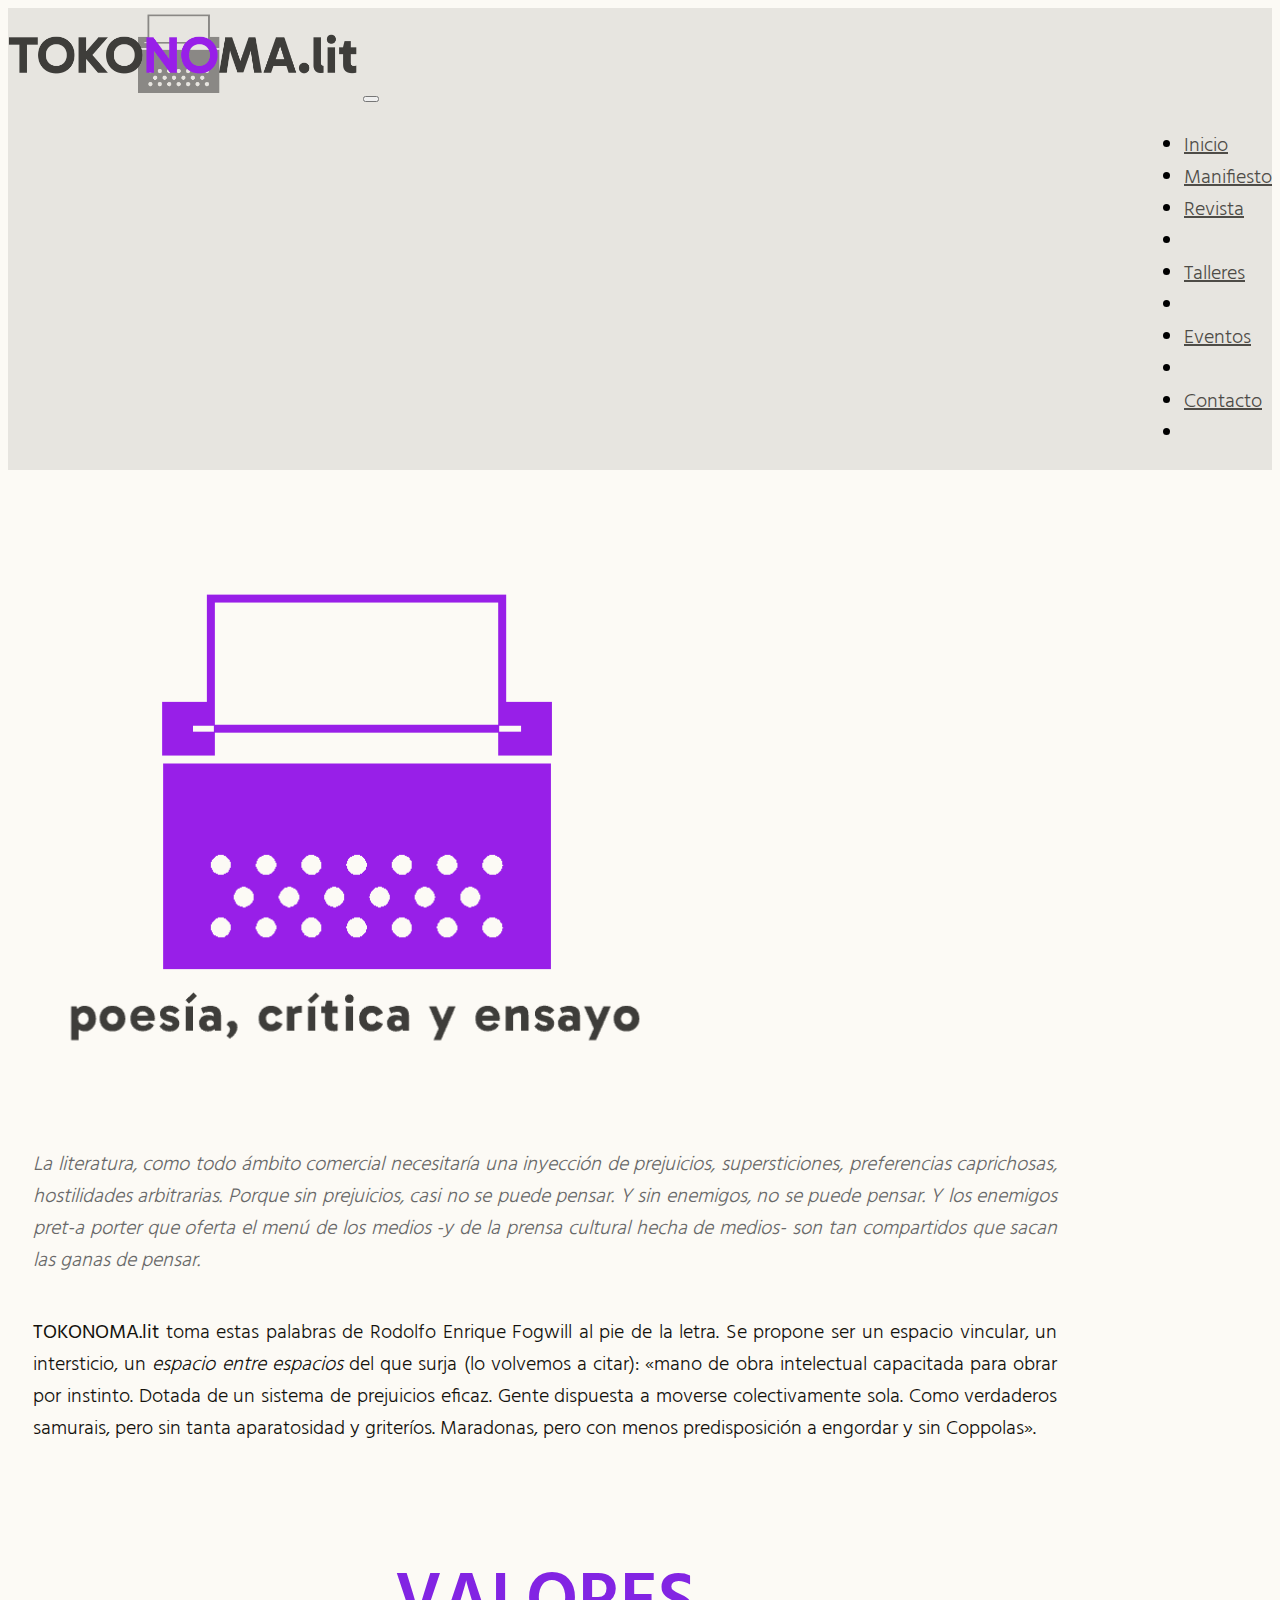
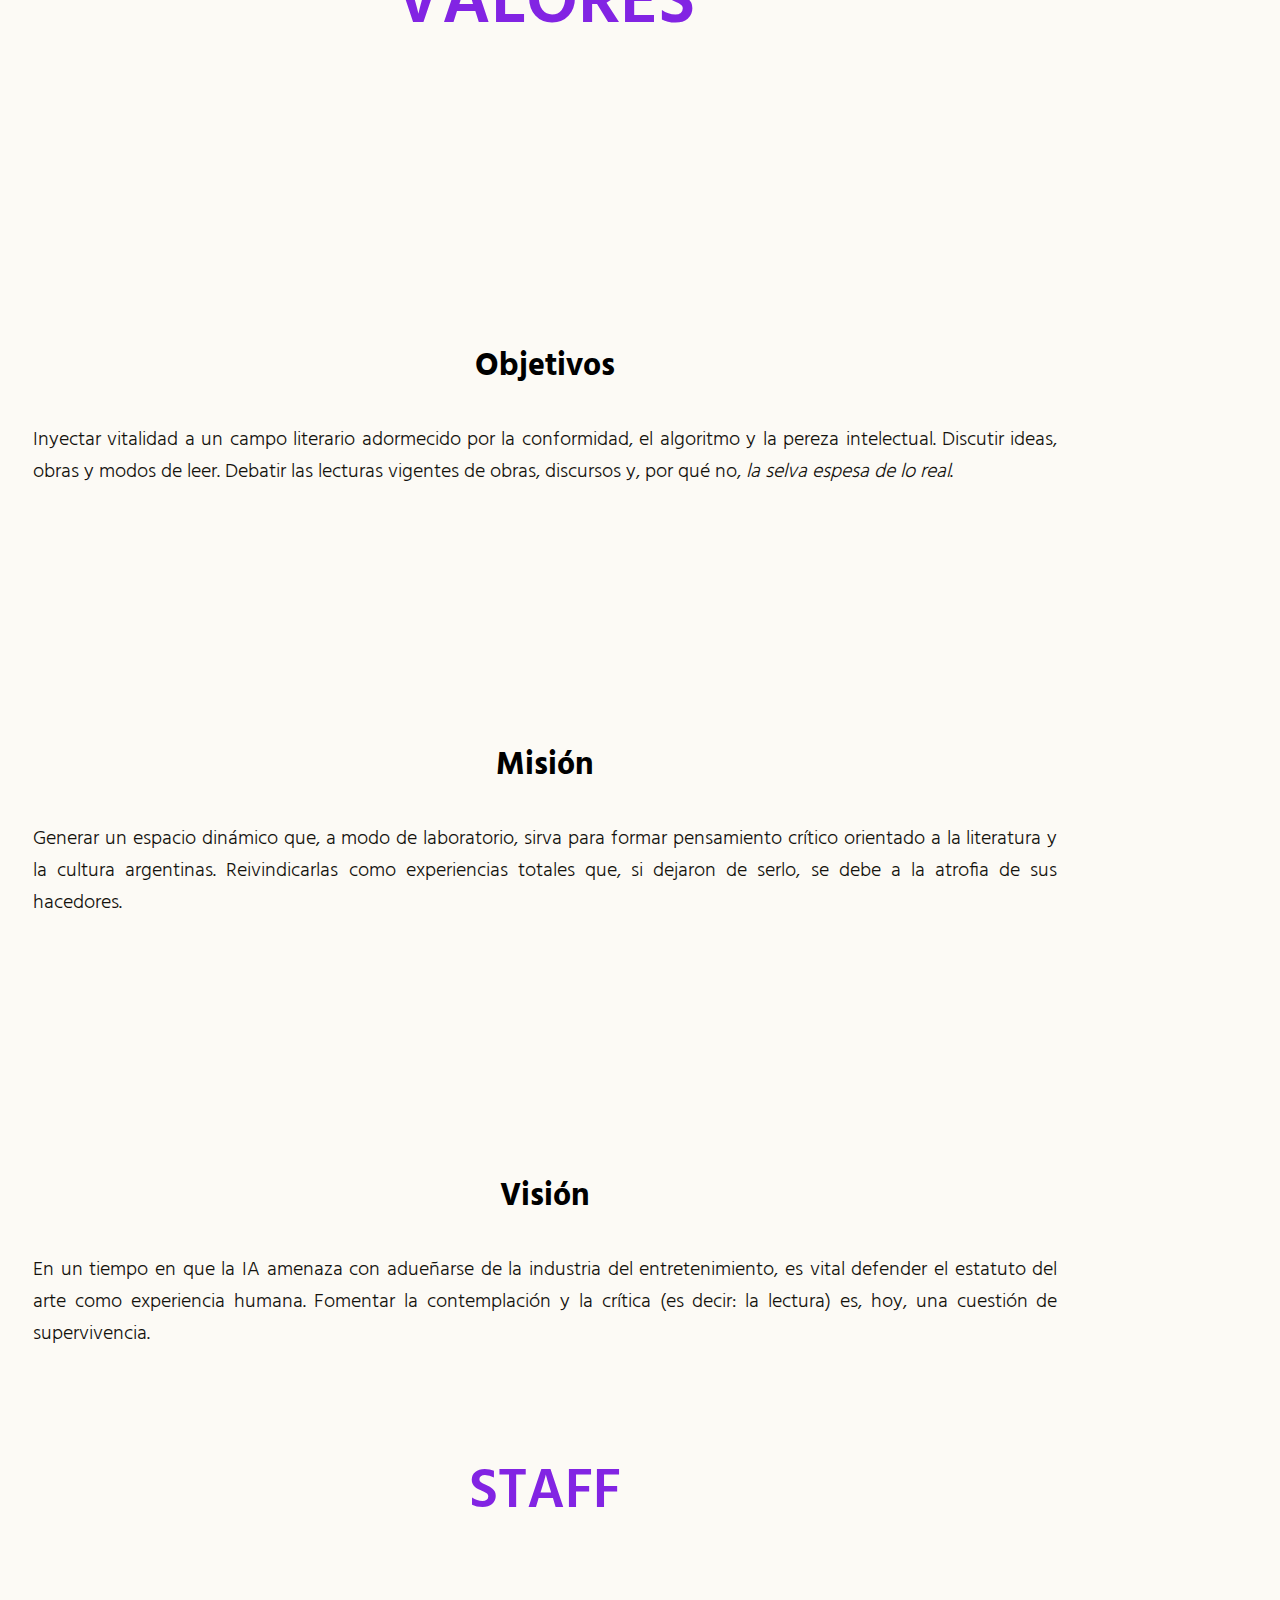
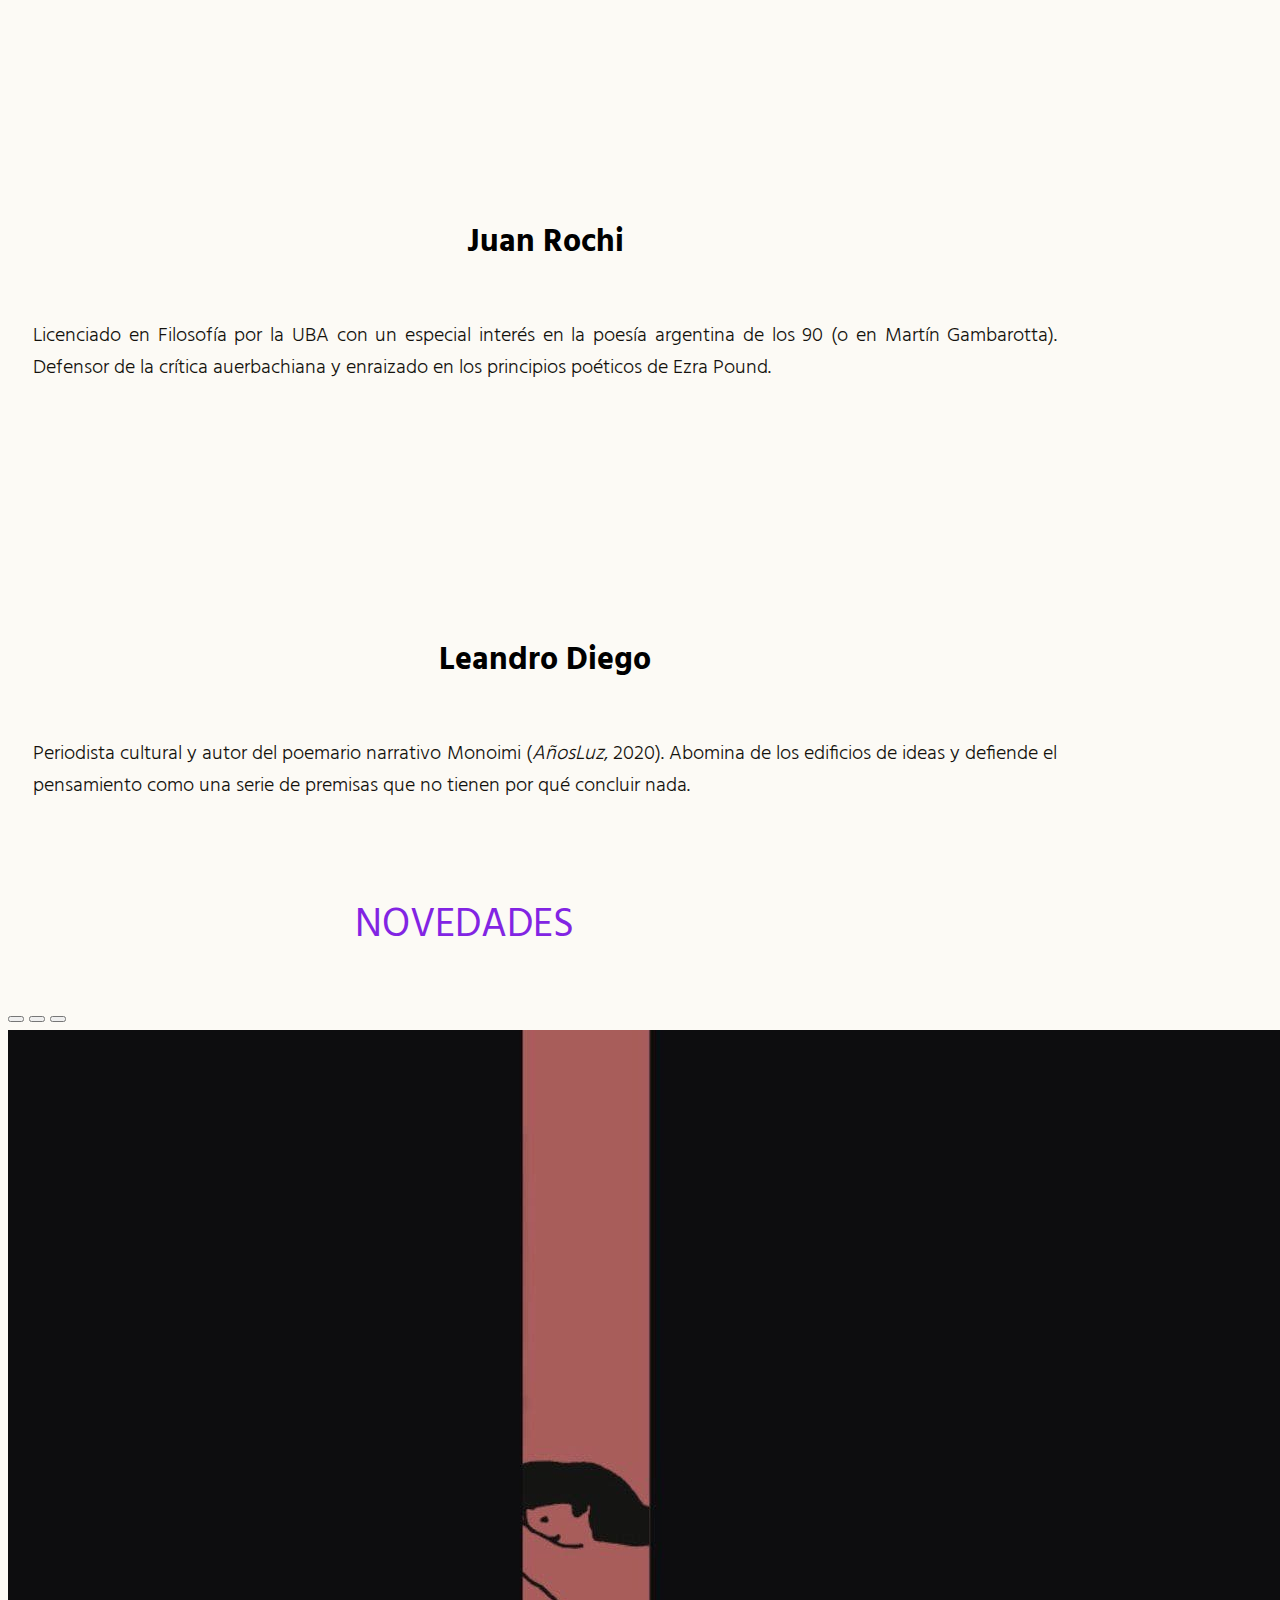
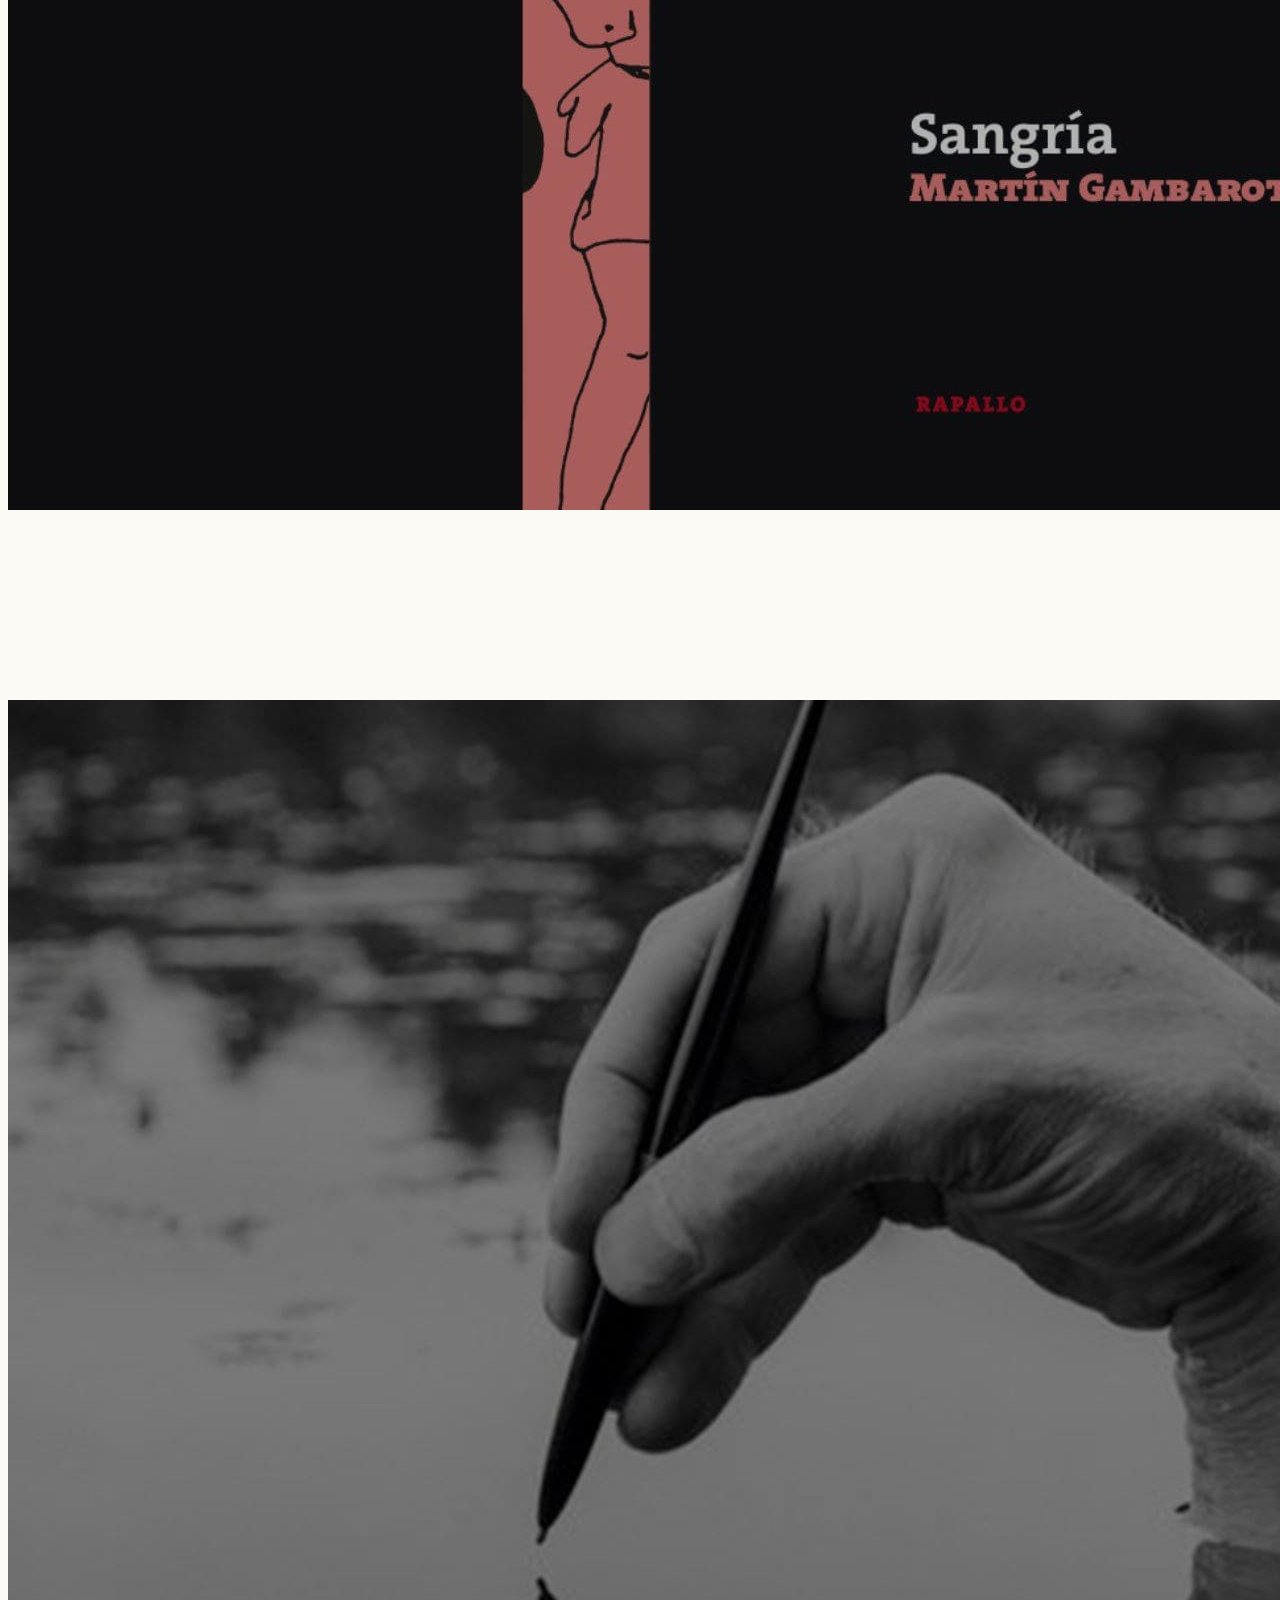
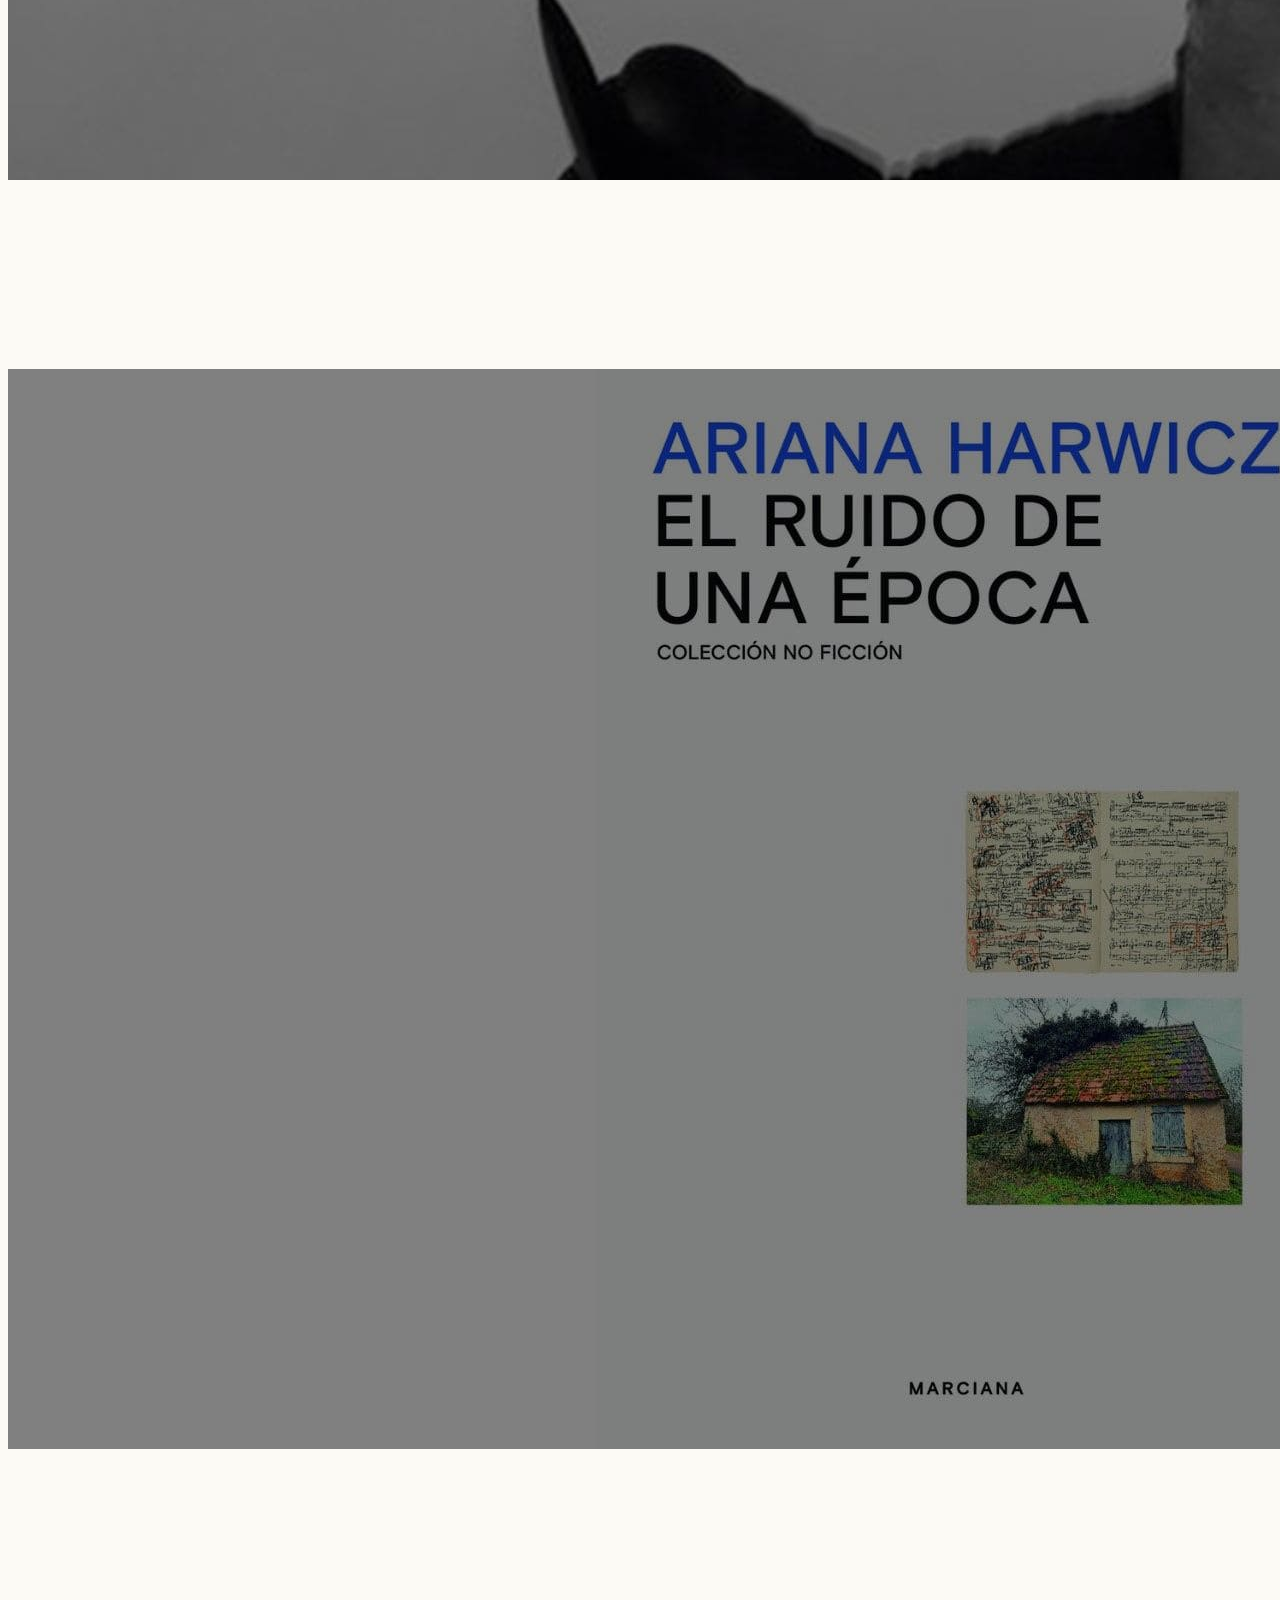
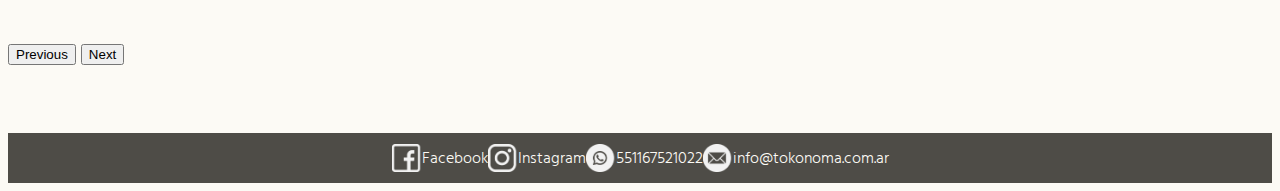
==== commit 6b66d31f: "Update index.html" ====
--- a/index.html
+++ b/index.html
@@ -14,7 +14,7 @@
   />
   <link href="https://unpkg.com/aos@2.3.1/dist/aos.css" rel="stylesheet">
   <script src="https://unpkg.com/aos@2.3.1/dist/aos.js"></script> 
-    <link rel="stylesheet" href="./CSS/styles.css">
+    <link rel="stylesheet" href="./CSS/Styles.css">
 </head>
 
 <body>
@@ -200,4 +200,4 @@
  </script>
  
 </body>
-</html>+</html>
--- a/CSS/Styles.css
+++ b/CSS/Styles.css
@@ -0,0 +1,417 @@
+@import url("https://fonts.googleapis.com/css2?family=Hind:wght@300;500;700&family=Young+Serif&display=swap");
+header .bg-header-color {
+  background-color: #E7E5E0;
+}
+header nav img {
+  width: 350px;
+}
+header nav a {
+  font-family: "Hind", sans-serif;
+  font-weight: 300;
+  font-size: 1.25rem;
+  color: #4E4C47;
+}
+header nav a:visited {
+  color: dimgrey;
+}
+header nav a:hover {
+  text-decoration: overline;
+}
+header nav a:active {
+  font-weight: bold;
+}
+header nav .navbar-align {
+  display: flex;
+  justify-content: right;
+}
+
+main .seccion-presentacion {
+  display: flex;
+  flex-direction: column;
+  justify-content: center;
+}
+main .seccion-presentacion .contenedor-texto-presentacion {
+  display: flex;
+  flex-direction: column;
+  justify-content: center;
+  padding: 0px 25px 0px 25px;
+}
+main .seccion-presentacion .contenedor-texto-presentacion .citas_index {
+  color: #4E4C47;
+  font-weight: 200;
+}
+main .section-valores {
+  padding: 0px 25px 0px 25px;
+}
+main .section-valores .contenedor-imagen-seccion-valores {
+  display: flex;
+  justify-content: center;
+}
+main .section-valores .contenedor-imagen-seccion-valores .imagenes_seccion_valores {
+  width: 200px;
+}
+main .section-valores .contenedor-section-staff {
+  display: flex;
+  justify-content: center;
+  flex-direction: column;
+}
+main .section-valores .contendor-imagen-section-staff {
+  display: flex;
+  justify-content: center;
+}
+main .section-valores .contendor-imagen-section-staff .imagenes_seccion_staff {
+  border-radius: 100%;
+  width: 200px;
+}
+main .h2-index {
+  color: #8224E3;
+}
+main .h3-index {
+  color: #8224E3;
+}
+main .h4-index {
+  color: #FCFAF5;
+}
+main .subtitulo-carrousel {
+  font-family: "Hind", sans-serif;
+  color: #FCFAF5;
+  font-size: 1rem;
+}
+
+main .container-general {
+  margin-top: 5%;
+  margin-bottom: 5%;
+}
+main .parrafos-card {
+  font-size: 1.25rem;
+  font-weight: 200;
+}
+main .contenedor-talleres3 {
+  padding-bottom: 100px;
+}
+main .contenedor-talleres2 {
+  display: flex;
+  justify-content: center;
+  padding-bottom: 50px;
+}
+main .btn-purpura {
+  background-color: #8224e3;
+  color: #F3F1EC;
+}
+
+main .container-general {
+  margin-top: 5%;
+  margin-bottom: 5%;
+}
+main .contenedor-texto {
+  margin-bottom: 5%;
+}
+main .col-margin {
+  margin-bottom: 25px;
+}
+main .section-revista {
+  padding: 0px 25px 0px 25px;
+}
+main .section-revista .contenedor-imagen-seccion-revista {
+  display: flex;
+  justify-content: center;
+  margin-bottom: 5%;
+}
+main .section-revista .contenedor-imagen-seccion-revista .imagenes-seccion-revista {
+  width: 100%;
+  border-radius: 5%;
+}
+main .section-revista .subtitulos-revista {
+  text-align: center;
+  font-size: 2rem;
+  font-weight: bold;
+}
+main .section-revista .btn-align {
+  display: flex;
+  justify-content: center;
+}
+main .section-revista .btn-align .btn-purpura {
+  background-color: #8224e3;
+  color: #F3F1EC;
+}
+
+main .container-general {
+  margin-top: 5%;
+  margin-bottom: 5%;
+}
+
+main .container-general {
+  margin-top: 5%;
+  margin-bottom: 5%;
+}
+main .contenedor-presentacion-eventos {
+  display: flex;
+  flex-direction: column;
+  justify-content: center;
+}
+main .contenedor-presentacion-eventos .h2-en-paginas {
+  font-family: "Hind", sans-serif;
+  color: #14120D;
+  text-align: center;
+  font-size: 2.5rem;
+}
+main .contenedor-presentacion-eventos .contenedor-texto {
+  margin-bottom: 5%;
+}
+main .contenedor-fecha-eventos {
+  display: flex;
+  flex-direction: column;
+  justify-content: center;
+}
+main .contenedor-fecha-eventos .h3-en-paginas {
+  font-family: "Hind", sans-serif;
+  color: #14120D;
+  text-align: center;
+  font-size: 2rem;
+}
+main .contenedor-fecha-eventos .contenedor-mapa {
+  text-align: center;
+}
+main .contenedor-fecha-eventos .parrafo-centrado {
+  font-family: "Hind", sans-serif;
+  font-size: 1.25rem;
+  font-weight: 300;
+  color: #14120D;
+  text-align: center;
+}
+main .contenedor-fecha-eventos .texto-eventos-fecha {
+  text-align: center;
+  font-size: 2rem;
+}
+main .contenedor-lugar-eventos {
+  display: flex;
+  flex-direction: column;
+  justify-content: center;
+  padding-bottom: 50px;
+}
+main .contenedor-lugar-eventos .h4-en-paginas {
+  font-family: "Hind", sans-serif;
+  color: #14120D;
+  text-align: center;
+  font-size: 1.5rem;
+}
+main .contenedor-lugar-eventos .parrafo-centrado {
+  font-family: "Hind", sans-serif;
+  font-size: 1.25rem;
+  font-weight: 300;
+  color: #14120D;
+  text-align: center;
+}
+main .contenedor-lugar-eventos .texto-eventos-lugar {
+  text-align: center;
+  font-size: 2rem;
+}
+main .contenedor-lugar-eventos .contenedor-mapa {
+  text-align: center;
+}
+
+.container-general {
+  margin-top: 5%;
+  margin-bottom: 5%;
+}
+
+.h2-en-paginas {
+  font-family: "Hind", sans-serif;
+  color: #14120D;
+  text-align: center;
+  font-size: 2.5rem;
+}
+
+.check-align {
+  text-align: center;
+  display: flex;
+  justify-content: center;
+}
+
+.button-submit-align {
+  display: flex;
+  justify-content: center;
+}
+
+.btn-align {
+  display: flex;
+  justify-content: center;
+}
+.btn-align .btn-purpura {
+  background-color: #8224e3;
+  color: #F3F1EC;
+}
+
+footer {
+  background-color: #4E4C47;
+  font-family: "Hind", sans-serif;
+  color: #FCFAF5;
+  font-weight: 600;
+  display: flex;
+  justify-content: center;
+}
+footer img, footer svg {
+  width: 30px;
+}
+footer a {
+  font-family: "Hind", sans-serif;
+  color: #FCFAF5;
+  font-weight: 300;
+  text-decoration: none;
+  font-size: 1rem;
+}
+footer p {
+  font-size: 1rem;
+  color: #FCFAF5;
+}
+footer .footer {
+  display: flex;
+  justify-content: center;
+  padding: 0px 25px 0px 25px;
+}
+footer .footer .footer-redes {
+  display: flex;
+  justify-content: space-evenly;
+  align-items: center;
+}
+footer .footer .footer-redes .contenedor-facebook {
+  display: flex;
+  align-items: center;
+}
+footer .footer .footer-redes .contenedor-facebook .icono-facebook {
+  display: flex;
+  align-self: center;
+}
+footer .footer .footer-redes .contenedor-instagram {
+  display: flex;
+  align-items: center;
+}
+footer .footer .footer-redes .contenedor-instagram .icono-instagram {
+  display: flex;
+  align-self: center;
+}
+footer .footer .footer-contacto {
+  display: flex;
+  justify-content: space-evenly;
+  align-items: center;
+}
+footer .footer .footer-contacto .contenedor-whatsapp {
+  display: flex;
+  align-items: center;
+}
+footer .footer .footer-contacto .contenedor-whatsapp .icono-whatsapp {
+  display: flex;
+  align-self: center;
+}
+footer .footer .footer-contacto .contenedor-mail {
+  display: flex;
+  align-items: center;
+}
+footer .footer .footer-contacto .contenedor-mail .icono-mail {
+  display: flex;
+  align-self: center;
+}
+
+@media screen and (min-width: 990px) {
+  .imagen-presentacion {
+    width: 696px;
+  }
+}
+@media only screen and (min-width: 990px) {
+  .footer {
+    Height: 50px;
+  }
+}
+@media only screen and (max-width: 989px) {
+  .footer {
+    Height: 90px;
+  }
+}
+@media screen and (min-width: 1200px) {
+  .container-carousel {
+    width: 912px;
+  }
+}
+@media screen and (min-width: 1200px) {
+  .container-general {
+    width: 85%;
+    margin-top: 5%;
+    margin-bottom: 5%;
+  }
+}
+@media screen and (max-width: 576px) {
+  header img {
+    width: 250px;
+  }
+}
+h1 {
+  font: "Hind", sans-serif;
+  color: #8224E3;
+  font-size: 4.5rem;
+  text-align: center;
+  font-weight: 600;
+}
+
+h2 {
+  font: "Hind", sans-serif;
+  font-size: 3.5rem;
+  text-align: center;
+  color: #14120D;
+  font-weight: 600;
+}
+
+h3 {
+  font: "Hind", sans-serif;
+  font-size: 2.5rem;
+  text-align: center;
+  color: #14120D;
+  font-weight: 400;
+}
+
+h4 {
+  font: "Hind", sans-serif;
+  font-size: 2rem;
+  text-align: center;
+  color: #14120D;
+  font-weight: 400;
+}
+
+h5 {
+  font: "Hind", sans-serif;
+  font-size: 1.5rem;
+  text-align: center;
+  color: #14120D;
+  font-weight: 400;
+}
+
+body {
+  background-color: #FCFAF5;
+  font-family: "Hind", sans-serif;
+  font-weight: 300;
+  font-size: 1.25rem;
+  text-align: justify;
+}
+
+.parrafo-normal {
+  font-family: "Hind", sans-serif;
+  font-size: 1.25rem;
+  font-weight: 300;
+  color: #14120D;
+  text-align: justify;
+}
+
+.parrafo-citas {
+  font-family: "Hind", sans-serif;
+  font-size: 1.25rem;
+  font-weight: 200;
+  color: dimgrey;
+  text-align: justify;
+}
+
+.subtitulos {
+  text-align: center;
+  font-size: 2rem;
+  font-weight: bold;
+}
+
+/*# sourceMappingURL=Styles.css.map */
